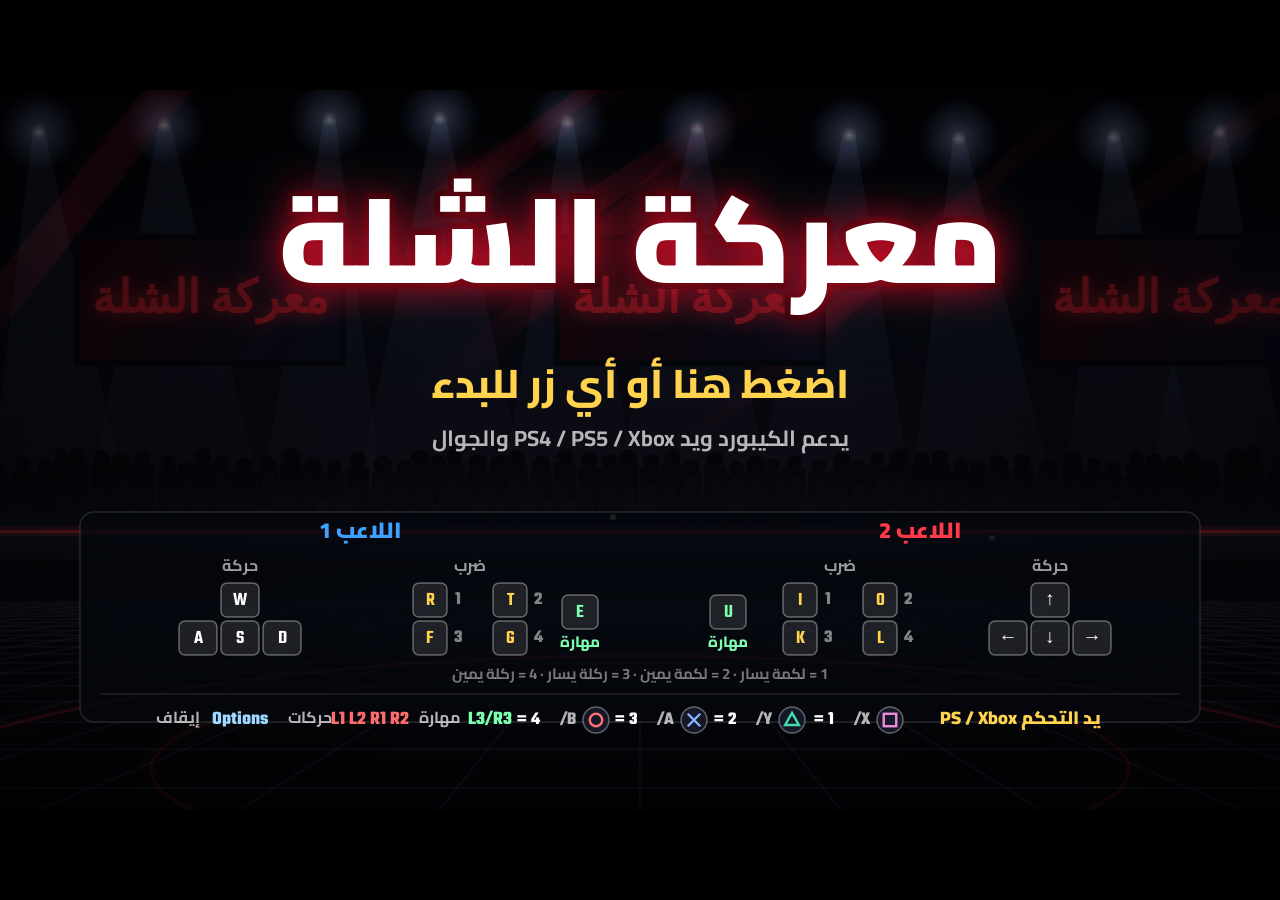
==== v2/index.html @ 3f3f2c60 "Split versions: root stays the 8-fighter game, v2/ is معركة الشلة 2 The site root (index.html, mobil" ====
<!DOCTYPE html>
<html lang="ar" dir="rtl">
<head>
<meta charset="utf-8">
<meta name="viewport" content="width=device-width, initial-scale=1, maximum-scale=1, user-scalable=no, viewport-fit=cover">
<meta name="mobile-web-app-capable" content="yes">
<meta name="apple-mobile-web-app-capable" content="yes">
<meta name="theme-color" content="#05060b">
<title>معركة الشلة 2</title>



<style>
html,body{margin:0;height:100%;background:#000;overflow:hidden;overscroll-behavior:none;-webkit-user-select:none;user-select:none;-webkit-tap-highlight-color:transparent;-webkit-touch-callout:none}
canvas{display:block;outline:none;touch-action:none}
</style>
<style>@font-face {
  font-family: 'Cairo';
  font-style: normal;
  font-display: swap;
  font-weight: 600;
  src: url([data-uri]) format('woff2');
  unicode-range: U+0600-06FF,U+0750-077F,U+0870-088E,U+0890-0891,U+0897-08E1,U+08E3-08FF,U+200C-200E,U+2010-2011,U+204F,U+2E41,U+FB50-FDFF,U+FE70-FE74,U+FE76-FEFC,U+102E0-102FB,U+10E60-10E7E,U+10EC2-10EC4,U+10EFC-10EFF,U+1EE00-1EE03,U+1EE05-1EE1F,U+1EE21-1EE22,U+1EE24,U+1EE27,U+1EE29-1EE32,U+1EE34-1EE37,U+1EE39,U+1EE3B,U+1EE42,U+1EE47,U+1EE49,U+1EE4B,U+1EE4D-1EE4F,U+1EE51-1EE52,U+1EE54,U+1EE57,U+1EE59,U+1EE5B,U+1EE5D,U+1EE5F,U+1EE61-1EE62,U+1EE64,U+1EE67-1EE6A,U+1EE6C-1EE72,U+1EE74-1EE77,U+1EE79-1EE7C,U+1EE7E,U+1EE80-1EE89,U+1EE8B-1EE9B,U+1EEA1-1EEA3,U+1EEA5-1EEA9,U+1EEAB-1EEBB,U+1EEF0-1EEF1;
}
@font-face {
  font-family: 'Cairo';
  font-style: normal;
  font-display: swap;
  font-weight: 600;
  src: url([data-uri]) format('woff2');
  unicode-range: U+0000-00FF,U+0131,U+0152-0153,U+02BB-02BC,U+02C6,U+02DA,U+02DC,U+0304,U+0308,U+0329,U+2000-206F,U+20AC,U+2122,U+2191,U+2193,U+2212,U+2215,U+FEFF,U+FFFD;
}
@font-face {
  font-family: 'Cairo';
  font-style: normal;
  font-display: swap;
  font-weight: 700;
  src: url([data-uri]) format('woff2');
  unicode-range: U+0600-06FF,U+0750-077F,U+0870-088E,U+0890-0891,U+0897-08E1,U+08E3-08FF,U+200C-200E,U+2010-2011,U+204F,U+2E41,U+FB50-FDFF,U+FE70-FE74,U+FE76-FEFC,U+102E0-102FB,U+10E60-10E7E,U+10EC2-10EC4,U+10EFC-10EFF,U+1EE00-1EE03,U+1EE05-1EE1F,U+1EE21-1EE22,U+1EE24,U+1EE27,U+1EE29-1EE32,U+1EE34-1EE37,U+1EE39,U+1EE3B,U+1EE42,U+1EE47,U+1EE49,U+1EE4B,U+1EE4D-1EE4F,U+1EE51-1EE52,U+1EE54,U+1EE57,U+1EE59,U+1EE5B,U+1EE5D,U+1EE5F,U+1EE61-1EE62,U+1EE64,U+1EE67-1EE6A,U+1EE6C-1EE72,U+1EE74-1EE77,U+1EE79-1EE7C,U+1EE7E,U+1EE80-1EE89,U+1EE8B-1EE9B,U+1EEA1-1EEA3,U+1EEA5-1EEA9,U+1EEAB-1EEBB,U+1EEF0-1EEF1;
}
@font-face {
  font-family: 'Cairo';
  font-style: normal;
  font-display: swap;
  font-weight: 700;
  src: url([data-uri]) format('woff2');
  unicode-range: U+0000-00FF,U+0131,U+0152-0153,U+02BB-02BC,U+02C6,U+02DA,U+02DC,U+0304,U+0308,U+0329,U+2000-206F,U+20AC,U+2122,U+2191,U+2193,U+2212,U+2215,U+FEFF,U+FFFD;
}
@font-face {
  font-family: 'Cairo';
  font-style: normal;
  font-display: swap;
  font-weight: 800;
  src: url([data-uri]) format('woff2');
  unicode-range: U+0600-06FF,U+0750-077F,U+0870-088E,U+0890-0891,U+0897-08E1,U+08E3-08FF,U+200C-200E,U+2010-2011,U+204F,U+2E41,U+FB50-FDFF,U+FE70-FE74,U+FE76-FEFC,U+102E0-102FB,U+10E60-10E7E,U+10EC2-10EC4,U+10EFC-10EFF,U+1EE00-1EE03,U+1EE05-1EE1F,U+1EE21-1EE22,U+1EE24,U+1EE27,U+1EE29-1EE32,U+1EE34-1EE37,U+1EE39,U+1EE3B,U+1EE42,U+1EE47,U+1EE49,U+1EE4B,U+1EE4D-1EE4F,U+1EE51-1EE52,U+1EE54,U+1EE57,U+1EE59,U+1EE5B,U+1EE5D,U+1EE5F,U+1EE61-1EE62,U+1EE64,U+1EE67-1EE6A,U+1EE6C-1EE72,U+1EE74-1EE77,U+1EE79-1EE7C,U+1EE7E,U+1EE80-1EE89,U+1EE8B-1EE9B,U+1EEA1-1EEA3,U+1EEA5-1EEA9,U+1EEAB-1EEBB,U+1EEF0-1EEF1;
}
@font-face {
  font-family: 'Cairo';
  font-style: normal;
  font-display: swap;
  font-weight: 800;
  src: url([data-uri]) format('woff2');
  unicode-range: U+0000-00FF,U+0131,U+0152-0153,U+02BB-02BC,U+02C6,U+02DA,U+02DC,U+0304,U+0308,U+0329,U+2000-206F,U+20AC,U+2122,U+2191,U+2193,U+2212,U+2215,U+FEFF,U+FFFD;
}
@font-face {
  font-family: 'Cairo';
  font-style: normal;
  font-display: swap;
  font-weight: 900;
  src: url([data-uri]) format('woff2');
  unicode-range: U+0600-06FF,U+0750-077F,U+0870-088E,U+0890-0891,U+0897-08E1,U+08E3-08FF,U+200C-200E,U+2010-2011,U+204F,U+2E41,U+FB50-FDFF,U+FE70-FE74,U+FE76-FEFC,U+102E0-102FB,U+10E60-10E7E,U+10EC2-10EC4,U+10EFC-10EFF,U+1EE00-1EE03,U+1EE05-1EE1F,U+1EE21-1EE22,U+1EE24,U+1EE27,U+1EE29-1EE32,U+1EE34-1EE37,U+1EE39,U+1EE3B,U+1EE42,U+1EE47,U+1EE49,U+1EE4B,U+1EE4D-1EE4F,U+1EE51-1EE52,U+1EE54,U+1EE57,U+1EE59,U+1EE5B,U+1EE5D,U+1EE5F,U+1EE61-1EE62,U+1EE64,U+1EE67-1EE6A,U+1EE6C-1EE72,U+1EE74-1EE77,U+1EE79-1EE7C,U+1EE7E,U+1EE80-1EE89,U+1EE8B-1EE9B,U+1EEA1-1EEA3,U+1EEA5-1EEA9,U+1EEAB-1EEBB,U+1EEF0-1EEF1;
}
@font-face {
  font-family: 'Cairo';
  font-style: normal;
  font-display: swap;
  font-weight: 900;
  src: url([data-uri]) format('woff2');
  unicode-range: U+0000-00FF,U+0131,U+0152-0153,U+02BB-02BC,U+02C6,U+02DA,U+02DC,U+0304,U+0308,U+0329,U+2000-206F,U+20AC,U+2122,U+2191,U+2193,U+2212,U+2215,U+FEFF,U+FFFD;
}
@font-face {
  font-family: 'Teko';
  font-style: normal;
  font-display: swap;
  font-weight: 500;
  src: url([data-uri]) format('woff2');
  unicode-range: U+0000-00FF,U+0131,U+0152-0153,U+02BB-02BC,U+02C6,U+02DA,U+02DC,U+0304,U+0308,U+0329,U+2000-206F,U+20AC,U+2122,U+2191,U+2193,U+2212,U+2215,U+FEFF,U+FFFD;
}
@font-face {
  font-family: 'Teko';
  font-style: normal;
  font-display: swap;
  font-weight: 600;
  src: url([data-uri]) format('woff2');
  unicode-range: U+0000-00FF,U+0131,U+0152-0153,U+02BB-02BC,U+02C6,U+02DA,U+02DC,U+0304,U+0308,U+0329,U+2000-206F,U+20AC,U+2122,U+2191,U+2193,U+2212,U+2215,U+FEFF,U+FFFD;
}
@font-face {
  font-family: 'Teko';
  font-style: normal;
  font-display: swap;
  font-weight: 700;
  src: url([data-uri]) format('woff2');
  unicode-range: U+0000-00FF,U+0131,U+0152-0153,U+02BB-02BC,U+02C6,U+02DA,U+02DC,U+0304,U+0308,U+0329,U+2000-206F,U+20AC,U+2122,U+2191,U+2193,U+2212,U+2215,U+FEFF,U+FFFD;
}</style></head>
<body>
<canvas id="c" tabindex="0"></canvas>
<script>(()=>{function e(e,t,n,r){Object.defineProperty(e,t,{get:n,set:r,enumerable:!0,configurable:!0})}function t(e){return e&&e.__esModule?e.default:e}class n{constructor(){this.chunkedMTU=16300,this._dataCount=1,this.chunk=e=>{let t=[],n=e.byteLength,r=Math.ceil(n/this.chunkedMTU),i=0,s=0;for(;s<n;){let o=Math.min(n,s+this.chunkedMTU),a=e.slice(s,o),c={__peerData:this._dataCount,n:i,data:a,total:r};t.push(c),s=o,i++}return this._dataCount++,t}}}class r{append_buffer(e){this.flush(),this._parts.push(e)}append(e){this._pieces.push(e)}flush(){if(this._pieces.length>0){let e=new Uint8Array(this._pieces);this._parts.push(e),this._pieces=[]}}toArrayBuffer(){let e=[];for(let t of this._parts)e.push(t);return function(e){let t=0;for(let n of e)t+=n.byteLength;let n=new Uint8Array(t),r=0;for(let t of e){let e=new Uint8Array(t.buffer,t.byteOffset,t.byteLength);n.set(e,r),r+=t.byteLength}return n}(e).buffer}constructor(){this.encoder=new TextEncoder,this._pieces=[],this._parts=[]}}function i(e){return new o(e).unpack()}function s(e){let t=new a,n=t.pack(e);return n instanceof Promise?n.then(()=>t.getBuffer()):t.getBuffer()}class o{unpack(){let e,t=this.unpack_uint8();if(t<128)return t;if((224^t)<32)return(224^t)-32;if((e=160^t)<=15)return this.unpack_raw(e);if((e=176^t)<=15)return this.unpack_string(e);if((e=144^t)<=15)return this.unpack_array(e);if((e=128^t)<=15)return this.unpack_map(e);switch(t){case 192:return null;case 193:case 212:case 213:case 214:case 215:return;case 194:return!1;case 195:return!0;case 202:return this.unpack_float();case 203:return this.unpack_double();case 204:return this.unpack_uint8();case 205:return this.unpack_uint16();case 206:return this.unpack_uint32();case 207:return this.unpack_uint64();case 208:return this.unpack_int8();case 209:return this.unpack_int16();case 210:return this.unpack_int32();case 211:return this.unpack_int64();case 216:return e=this.unpack_uint16(),this.unpack_string(e);case 217:return e=this.unpack_uint32(),this.unpack_string(e);case 218:return e=this.unpack_uint16(),this.unpack_raw(e);case 219:return e=this.unpack_uint32(),this.unpack_raw(e);case 220:return e=this.unpack_uint16(),this.unpack_array(e);case 221:return e=this.unpack_uint32(),this.unpack_array(e);case 222:return e=this.unpack_uint16(),this.unpack_map(e);case 223:return e=this.unpack_uint32(),this.unpack_map(e)}}unpack_uint8(){let e=255&this.dataView[this.index];return this.index++,e}unpack_uint16(){let e=this.read(2),t=(255&e[0])*256+(255&e[1]);return this.index+=2,t}unpack_uint32(){let e=this.read(4),t=((256*e[0]+e[1])*256+e[2])*256+e[3];return this.index+=4,t}unpack_uint64(){let e=this.read(8),t=((((((256*e[0]+e[1])*256+e[2])*256+e[3])*256+e[4])*256+e[5])*256+e[6])*256+e[7];return this.index+=8,t}unpack_int8(){let e=this.unpack_uint8();return e<128?e:e-256}unpack_int16(){let e=this.unpack_uint16();return e<32768?e:e-65536}unpack_int32(){let e=this.unpack_uint32();return e<0x80000000?e:e-0x100000000}unpack_int64(){let e=this.unpack_uint64();return e<0x8000000000000000?e:e-0xffffffffffffffff}unpack_raw(e){if(this.length<this.index+e)throw Error(`BinaryPackFailure: index is out of range ${this.index} ${e} ${this.length}`);let t=this.dataBuffer.slice(this.index,this.index+e);return this.index+=e,t}unpack_string(e){let t,n,r=this.read(e),i=0,s="";for(;i<e;)(t=r[i])<160?(n=t,i++):(192^t)<32?(n=(31&t)<<6|63&r[i+1],i+=2):(224^t)<16?(n=(15&t)<<12|(63&r[i+1])<<6|63&r[i+2],i+=3):(n=(7&t)<<18|(63&r[i+1])<<12|(63&r[i+2])<<6|63&r[i+3],i+=4),s+=String.fromCodePoint(n);return this.index+=e,s}unpack_array(e){let t=Array(e);for(let n=0;n<e;n++)t[n]=this.unpack();return t}unpack_map(e){let t={};for(let n=0;n<e;n++)t[this.unpack()]=this.unpack();return t}unpack_float(){let e=this.unpack_uint32();return(0==e>>31?1:-1)*(8388607&e|8388608)*2**((e>>23&255)-127-23)}unpack_double(){let e=this.unpack_uint32(),t=this.unpack_uint32(),n=(e>>20&2047)-1023;return(0==e>>31?1:-1)*((1048575&e|1048576)*2**(n-20)+t*2**(n-52))}read(e){let t=this.index;if(t+e<=this.length)return this.dataView.subarray(t,t+e);throw Error("BinaryPackFailure: read index out of range")}constructor(e){this.index=0,this.dataBuffer=e,this.dataView=new Uint8Array(this.dataBuffer),this.length=this.dataBuffer.byteLength}}class a{getBuffer(){return this._bufferBuilder.toArrayBuffer()}pack(e){if("string"==typeof e)this.pack_string(e);else if("number"==typeof e)Math.floor(e)===e?this.pack_integer(e):this.pack_double(e);else if("boolean"==typeof e)!0===e?this._bufferBuilder.append(195):!1===e&&this._bufferBuilder.append(194);else if(void 0===e)this._bufferBuilder.append(192);else if("object"==typeof e)if(null===e)this._bufferBuilder.append(192);else{let t=e.constructor;if(e instanceof Array){let t=this.pack_array(e);if(t instanceof Promise)return t.then(()=>this._bufferBuilder.flush())}else if(e instanceof ArrayBuffer)this.pack_bin(new Uint8Array(e));else if("BYTES_PER_ELEMENT"in e)this.pack_bin(new Uint8Array(e.buffer,e.byteOffset,e.byteLength));else if(e instanceof Date)this.pack_string(e.toString());else if(e instanceof Blob)return e.arrayBuffer().then(e=>{this.pack_bin(new Uint8Array(e)),this._bufferBuilder.flush()});else if(t==Object||t.toString().startsWith("class")){let t=this.pack_object(e);if(t instanceof Promise)return t.then(()=>this._bufferBuilder.flush())}else throw Error(`Type "${t.toString()}" not yet supported`)}else throw Error(`Type "${typeof e}" not yet supported`);this._bufferBuilder.flush()}pack_bin(e){let t=e.length;if(t<=15)this.pack_uint8(160+t);else if(t<=65535)this._bufferBuilder.append(218),this.pack_uint16(t);else if(t<=0xffffffff)this._bufferBuilder.append(219),this.pack_uint32(t);else throw Error("Invalid length");this._bufferBuilder.append_buffer(e)}pack_string(e){let t=this._textEncoder.encode(e),n=t.length;if(n<=15)this.pack_uint8(176+n);else if(n<=65535)this._bufferBuilder.append(216),this.pack_uint16(n);else if(n<=0xffffffff)this._bufferBuilder.append(217),this.pack_uint32(n);else throw Error("Invalid length");this._bufferBuilder.append_buffer(t)}pack_array(e){let t=e.length;if(t<=15)this.pack_uint8(144+t);else if(t<=65535)this._bufferBuilder.append(220),this.pack_uint16(t);else if(t<=0xffffffff)this._bufferBuilder.append(221),this.pack_uint32(t);else throw Error("Invalid length");let n=r=>{if(r<t){let t=this.pack(e[r]);return t instanceof Promise?t.then(()=>n(r+1)):n(r+1)}};return n(0)}pack_integer(e){if(e>=-32&&e<=127)this._bufferBuilder.append(255&e);else if(e>=0&&e<=255)this._bufferBuilder.append(204),this.pack_uint8(e);else if(e>=-128&&e<=127)this._bufferBuilder.append(208),this.pack_int8(e);else if(e>=0&&e<=65535)this._bufferBuilder.append(205),this.pack_uint16(e);else if(e>=-32768&&e<=32767)this._bufferBuilder.append(209),this.pack_int16(e);else if(e>=0&&e<=0xffffffff)this._bufferBuilder.append(206),this.pack_uint32(e);else if(e>=-0x80000000&&e<=0x7fffffff)this._bufferBuilder.append(210),this.pack_int32(e);else if(e>=-0x8000000000000000&&e<=0x8000000000000000)this._bufferBuilder.append(211),this.pack_int64(e);else if(e>=0&&e<=0xffffffffffffffff)this._bufferBuilder.append(207),this.pack_uint64(e);else throw Error("Invalid integer")}pack_double(e){let t=0;e<0&&(t=1,e=-e);let n=Math.floor(Math.log(e)/Math.LN2),r=Math.floor((e/2**n-1)*0x10000000000000),i=t<<31|n+1023<<20|r/0x100000000&1048575;this._bufferBuilder.append(203),this.pack_int32(i),this.pack_int32(r%0x100000000)}pack_object(e){let t=Object.keys(e),n=t.length;if(n<=15)this.pack_uint8(128+n);else if(n<=65535)this._bufferBuilder.append(222),this.pack_uint16(n);else if(n<=0xffffffff)this._bufferBuilder.append(223),this.pack_uint32(n);else throw Error("Invalid length");let r=n=>{if(n<t.length){let i=t[n];if(e.hasOwnProperty(i)){this.pack(i);let t=this.pack(e[i]);if(t instanceof Promise)return t.then(()=>r(n+1))}return r(n+1)}};return r(0)}pack_uint8(e){this._bufferBuilder.append(e)}pack_uint16(e){this._bufferBuilder.append(e>>8),this._bufferBuilder.append(255&e)}pack_uint32(e){let t=0|e;this._bufferBuilder.append((0xff000000&t)>>>24),this._bufferBuilder.append((0xff0000&t)>>>16),this._bufferBuilder.append((65280&t)>>>8),this._bufferBuilder.append(255&t)}pack_uint64(e){let t=e/0x100000000,n=e%0x100000000;this._bufferBuilder.append((0xff000000&t)>>>24),this._bufferBuilder.append((0xff0000&t)>>>16),this._bufferBuilder.append((65280&t)>>>8),this._bufferBuilder.append(255&t),this._bufferBuilder.append((0xff000000&n)>>>24),this._bufferBuilder.append((0xff0000&n)>>>16),this._bufferBuilder.append((65280&n)>>>8),this._bufferBuilder.append(255&n)}pack_int8(e){this._bufferBuilder.append(255&e)}pack_int16(e){this._bufferBuilder.append((65280&e)>>8),this._bufferBuilder.append(255&e)}pack_int32(e){this._bufferBuilder.append(e>>>24&255),this._bufferBuilder.append((0xff0000&e)>>>16),this._bufferBuilder.append((65280&e)>>>8),this._bufferBuilder.append(255&e)}pack_int64(e){let t=Math.floor(e/0x100000000),n=e%0x100000000;this._bufferBuilder.append((0xff000000&t)>>>24),this._bufferBuilder.append((0xff0000&t)>>>16),this._bufferBuilder.append((65280&t)>>>8),this._bufferBuilder.append(255&t),this._bufferBuilder.append((0xff000000&n)>>>24),this._bufferBuilder.append((0xff0000&n)>>>16),this._bufferBuilder.append((65280&n)>>>8),this._bufferBuilder.append(255&n)}constructor(){this._bufferBuilder=new r,this._textEncoder=new TextEncoder}}"use strict";let c=!0,p=!0;function d(e,t,n){let r=e.match(t);return r&&r.length>=n&&parseInt(r[n],10)}function l(e,t,n){if(!e.RTCPeerConnection)return;let r=e.RTCPeerConnection.prototype,i=r.addEventListener;r.addEventListener=function(e,r){if(e!==t)return i.apply(this,arguments);let s=e=>{let t=n(e);t&&(r.handleEvent?r.handleEvent(t):r(t))};return this._eventMap=this._eventMap||{},this._eventMap[t]||(this._eventMap[t]=new Map),this._eventMap[t].set(r,s),i.apply(this,[e,s])};let s=r.removeEventListener;r.removeEventListener=function(e,n){if(e!==t||!this._eventMap||!this._eventMap[t]||!this._eventMap[t].has(n))return s.apply(this,arguments);let r=this._eventMap[t].get(n);return this._eventMap[t].delete(n),0===this._eventMap[t].size&&delete this._eventMap[t],0===Object.keys(this._eventMap).length&&delete this._eventMap,s.apply(this,[e,r])},Object.defineProperty(r,"on"+t,{get(){return this["_on"+t]},set(e){this["_on"+t]&&(this.removeEventListener(t,this["_on"+t]),delete this["_on"+t]),e&&this.addEventListener(t,this["_on"+t]=e)},enumerable:!0,configurable:!0})}function h(e){return"boolean"!=typeof e?Error("Argument type: "+typeof e+". Please use a boolean."):(c=e,e?"adapter.js logging disabled":"adapter.js logging enabled")}function u(e){return"boolean"!=typeof e?Error("Argument type: "+typeof e+". Please use a boolean."):(p=!e,"adapter.js deprecation warnings "+(e?"disabled":"enabled"))}function f(){"object"==typeof window&&(c||"undefined"!=typeof console&&"function"==typeof console.log&&console.log.apply(console,arguments))}function m(e,t){p&&console.warn(e+" is deprecated, please use "+t+" instead.")}function _(e){return"[object Object]"===Object.prototype.toString.call(e)}function g(e,t,n){let r=n?"outbound-rtp":"inbound-rtp",i=new Map;if(null===t)return i;let s=[];return e.forEach(e=>{"track"===e.type&&e.trackIdentifier===t.id&&s.push(e)}),s.forEach(t=>{e.forEach(n=>{n.type===r&&n.trackId===t.id&&function e(t,n,r){!n||r.has(n.id)||(r.set(n.id,n),Object.keys(n).forEach(i=>{i.endsWith("Id")?e(t,t.get(n[i]),r):i.endsWith("Ids")&&n[i].forEach(n=>{e(t,t.get(n),r)})}))}(e,n,i)})}),i}"use strict";var y={};function C(e,t){let n=e&&e.navigator;if(!n.mediaDevices)return;let r=function(e){if("object"!=typeof e||e.mandatory||e.optional)return e;let t={};return Object.keys(e).forEach(n=>{if("require"===n||"advanced"===n||"mediaSource"===n)return;let r="object"==typeof e[n]?e[n]:{ideal:e[n]};void 0!==r.exact&&"number"==typeof r.exact&&(r.min=r.max=r.exact);let i=function(e,t){return e?e+t.charAt(0).toUpperCase()+t.slice(1):"deviceId"===t?"sourceId":t};if(void 0!==r.ideal){t.optional=t.optional||[];let e={};"number"==typeof r.ideal?(e[i("min",n)]=r.ideal,t.optional.push(e),(e={})[i("max",n)]=r.ideal):e[i("",n)]=r.ideal,t.optional.push(e)}void 0!==r.exact&&"number"!=typeof r.exact?(t.mandatory=t.mandatory||{},t.mandatory[i("",n)]=r.exact):["min","max"].forEach(e=>{void 0!==r[e]&&(t.mandatory=t.mandatory||{},t.mandatory[i(e,n)]=r[e])})}),e.advanced&&(t.optional=(t.optional||[]).concat(e.advanced)),t},i=function(e,i){if(t.version>=61)return i(e);if((e=JSON.parse(JSON.stringify(e)))&&"object"==typeof e.audio){let t=function(e,t,n){t in e&&!(n in e)&&(e[n]=e[t],delete e[t])};t((e=JSON.parse(JSON.stringify(e))).audio,"autoGainControl","googAutoGainControl"),t(e.audio,"noiseSuppression","googNoiseSuppression"),e.audio=r(e.audio)}if(e&&"object"==typeof e.video){let s=e.video.facingMode;s=s&&("object"==typeof s?s:{ideal:s});let o=t.version<66;if(s&&("user"===s.exact||"environment"===s.exact||"user"===s.ideal||"environment"===s.ideal)&&!(n.mediaDevices.getSupportedConstraints&&n.mediaDevices.getSupportedConstraints().facingMode&&!o)){let t;if(delete e.video.facingMode,"environment"===s.exact||"environment"===s.ideal?t=["back","rear"]:("user"===s.exact||"user"===s.ideal)&&(t=["front"]),t)return n.mediaDevices.enumerateDevices().then(n=>{let o=(n=n.filter(e=>"videoinput"===e.kind)).find(e=>t.some(t=>e.label.toLowerCase().includes(t)));return!o&&n.length&&t.includes("back")&&(o=n[n.length-1]),o&&(e.video.deviceId=s.exact?{exact:o.deviceId}:{ideal:o.deviceId}),e.video=r(e.video),f("chrome: "+JSON.stringify(e)),i(e)})}e.video=r(e.video)}return f("chrome: "+JSON.stringify(e)),i(e)},s=function(e){return t.version>=64?e:{name:({PermissionDeniedError:"NotAllowedError",PermissionDismissedError:"NotAllowedError",InvalidStateError:"NotAllowedError",DevicesNotFoundError:"NotFoundError",ConstraintNotSatisfiedError:"OverconstrainedError",TrackStartError:"NotReadableError",MediaDeviceFailedDueToShutdown:"NotAllowedError",MediaDeviceKillSwitchOn:"NotAllowedError",TabCaptureError:"AbortError",ScreenCaptureError:"AbortError",DeviceCaptureError:"AbortError"})[e.name]||e.name,message:e.message,constraint:e.constraint||e.constraintName,toString(){return this.name+(this.message&&": ")+this.message}}};if(n.getUserMedia=(function(e,t,r){i(e,e=>{n.webkitGetUserMedia(e,t,e=>{r&&r(s(e))})})}).bind(n),n.mediaDevices.getUserMedia){let e=n.mediaDevices.getUserMedia.bind(n.mediaDevices);n.mediaDevices.getUserMedia=function(t){return i(t,t=>e(t).then(e=>{if(t.audio&&!e.getAudioTracks().length||t.video&&!e.getVideoTracks().length)throw e.getTracks().forEach(e=>{e.stop()}),new DOMException("","NotFoundError");return e},e=>Promise.reject(s(e))))}}}"use strict";function v(e){e.MediaStream=e.MediaStream||e.webkitMediaStream}function b(e){if("object"!=typeof e||!e.RTCPeerConnection||"ontrack"in e.RTCPeerConnection.prototype)l(e,"track",e=>(e.transceiver||Object.defineProperty(e,"transceiver",{value:{receiver:e.receiver}}),e));else{Object.defineProperty(e.RTCPeerConnection.prototype,"ontrack",{get(){return this._ontrack},set(e){this._ontrack&&this.removeEventListener("track",this._ontrack),this.addEventListener("track",this._ontrack=e)},enumerable:!0,configurable:!0});let t=e.RTCPeerConnection.prototype.setRemoteDescription;e.RTCPeerConnection.prototype.setRemoteDescription=function(){return this._ontrackpoly||(this._ontrackpoly=t=>{t.stream.addEventListener("addtrack",n=>{let r;r=e.RTCPeerConnection.prototype.getReceivers?this.getReceivers().find(e=>e.track&&e.track.id===n.track.id):{track:n.track};let i=new Event("track");i.track=n.track,i.receiver=r,i.transceiver={receiver:r},i.streams=[t.stream],this.dispatchEvent(i)}),t.stream.getTracks().forEach(n=>{let r;r=e.RTCPeerConnection.prototype.getReceivers?this.getReceivers().find(e=>e.track&&e.track.id===n.id):{track:n};let i=new Event("track");i.track=n,i.receiver=r,i.transceiver={receiver:r},i.streams=[t.stream],this.dispatchEvent(i)})},this.addEventListener("addstream",this._ontrackpoly)),t.apply(this,arguments)}}}function T(e){if("object"==typeof e&&e.RTCPeerConnection&&!("getSenders"in e.RTCPeerConnection.prototype)&&"createDTMFSender"in e.RTCPeerConnection.prototype){let t=function(e,t){return{track:t,get dtmf(){return void 0===this._dtmf&&("audio"===t.kind?this._dtmf=e.createDTMFSender(t):this._dtmf=null),this._dtmf},_pc:e}};if(!e.RTCPeerConnection.prototype.getSenders){e.RTCPeerConnection.prototype.getSenders=function(){return this._senders=this._senders||[],this._senders.slice()};let n=e.RTCPeerConnection.prototype.addTrack;e.RTCPeerConnection.prototype.addTrack=function(e,r){let i=n.apply(this,arguments);return i||(i=t(this,e),this._senders.push(i)),i};let r=e.RTCPeerConnection.prototype.removeTrack;e.RTCPeerConnection.prototype.removeTrack=function(e){r.apply(this,arguments);let t=this._senders.indexOf(e);-1!==t&&this._senders.splice(t,1)}}let n=e.RTCPeerConnection.prototype.addStream;e.RTCPeerConnection.prototype.addStream=function(e){this._senders=this._senders||[],n.apply(this,[e]),e.getTracks().forEach(e=>{this._senders.push(t(this,e))})};let r=e.RTCPeerConnection.prototype.removeStream;e.RTCPeerConnection.prototype.removeStream=function(e){this._senders=this._senders||[],r.apply(this,[e]),e.getTracks().forEach(e=>{let t=this._senders.find(t=>t.track===e);t&&this._senders.splice(this._senders.indexOf(t),1)})}}else if("object"==typeof e&&e.RTCPeerConnection&&"getSenders"in e.RTCPeerConnection.prototype&&"createDTMFSender"in e.RTCPeerConnection.prototype&&e.RTCRtpSender&&!("dtmf"in e.RTCRtpSender.prototype)){let t=e.RTCPeerConnection.prototype.getSenders;e.RTCPeerConnection.prototype.getSenders=function(){let e=t.apply(this,[]);return e.forEach(e=>e._pc=this),e},Object.defineProperty(e.RTCRtpSender.prototype,"dtmf",{get(){return void 0===this._dtmf&&("audio"===this.track.kind?this._dtmf=this._pc.createDTMFSender(this.track):this._dtmf=null),this._dtmf}})}}function S(e){if(!("object"==typeof e&&e.RTCPeerConnection&&e.RTCRtpSender&&e.RTCRtpReceiver))return;if(!("getStats"in e.RTCRtpSender.prototype)){let t=e.RTCPeerConnection.prototype.getSenders;t&&(e.RTCPeerConnection.prototype.getSenders=function(){let e=t.apply(this,[]);return e.forEach(e=>e._pc=this),e});let n=e.RTCPeerConnection.prototype.addTrack;n&&(e.RTCPeerConnection.prototype.addTrack=function(){let e=n.apply(this,arguments);return e._pc=this,e}),e.RTCRtpSender.prototype.getStats=function(){let e=this;return this._pc.getStats().then(t=>g(t,e.track,!0))}}if(!("getStats"in e.RTCRtpReceiver.prototype)){let t=e.RTCPeerConnection.prototype.getReceivers;t&&(e.RTCPeerConnection.prototype.getReceivers=function(){let e=t.apply(this,[]);return e.forEach(e=>e._pc=this),e}),l(e,"track",e=>(e.receiver._pc=e.srcElement,e)),e.RTCRtpReceiver.prototype.getStats=function(){let e=this;return this._pc.getStats().then(t=>g(t,e.track,!1))}}if(!("getStats"in e.RTCRtpSender.prototype&&"getStats"in e.RTCRtpReceiver.prototype))return;let t=e.RTCPeerConnection.prototype.getStats;e.RTCPeerConnection.prototype.getStats=function(){if(arguments.length>0&&arguments[0]instanceof e.MediaStreamTrack){let e,t,n,r=arguments[0];return(this.getSenders().forEach(t=>{t.track===r&&(e?n=!0:e=t)}),this.getReceivers().forEach(e=>(e.track===r&&(t?n=!0:t=e),e.track===r)),n||e&&t)?Promise.reject(new DOMException("There are more than one sender or receiver for the track.","InvalidAccessError")):e?e.getStats():t?t.getStats():Promise.reject(new DOMException("There is no sender or receiver for the track.","InvalidAccessError"))}return t.apply(this,arguments)}}function k(e){e.RTCPeerConnection.prototype.getLocalStreams=function(){return this._shimmedLocalStreams=this._shimmedLocalStreams||{},Object.keys(this._shimmedLocalStreams).map(e=>this._shimmedLocalStreams[e][0])};let t=e.RTCPeerConnection.prototype.addTrack;e.RTCPeerConnection.prototype.addTrack=function(e,n){if(!n)return t.apply(this,arguments);this._shimmedLocalStreams=this._shimmedLocalStreams||{};let r=t.apply(this,arguments);return this._shimmedLocalStreams[n.id]?-1===this._shimmedLocalStreams[n.id].indexOf(r)&&this._shimmedLocalStreams[n.id].push(r):this._shimmedLocalStreams[n.id]=[n,r],r};let n=e.RTCPeerConnection.prototype.addStream;e.RTCPeerConnection.prototype.addStream=function(e){this._shimmedLocalStreams=this._shimmedLocalStreams||{},e.getTracks().forEach(e=>{if(this.getSenders().find(t=>t.track===e))throw new DOMException("Track already exists.","InvalidAccessError")});let t=this.getSenders();n.apply(this,arguments);let r=this.getSenders().filter(e=>-1===t.indexOf(e));this._shimmedLocalStreams[e.id]=[e].concat(r)};let r=e.RTCPeerConnection.prototype.removeStream;e.RTCPeerConnection.prototype.removeStream=function(e){return this._shimmedLocalStreams=this._shimmedLocalStreams||{},delete this._shimmedLocalStreams[e.id],r.apply(this,arguments)};let i=e.RTCPeerConnection.prototype.removeTrack;e.RTCPeerConnection.prototype.removeTrack=function(e){return this._shimmedLocalStreams=this._shimmedLocalStreams||{},e&&Object.keys(this._shimmedLocalStreams).forEach(t=>{let n=this._shimmedLocalStreams[t].indexOf(e);-1!==n&&this._shimmedLocalStreams[t].splice(n,1),1===this._shimmedLocalStreams[t].length&&delete this._shimmedLocalStreams[t]}),i.apply(this,arguments)}}function R(e,t){if(!e.RTCPeerConnection)return;if(e.RTCPeerConnection.prototype.addTrack&&t.version>=65)return k(e);let n=e.RTCPeerConnection.prototype.getLocalStreams;e.RTCPeerConnection.prototype.getLocalStreams=function(){let e=n.apply(this);return this._reverseStreams=this._reverseStreams||{},e.map(e=>this._reverseStreams[e.id])};let r=e.RTCPeerConnection.prototype.addStream;e.RTCPeerConnection.prototype.addStream=function(t){if(this._streams=this._streams||{},this._reverseStreams=this._reverseStreams||{},t.getTracks().forEach(e=>{if(this.getSenders().find(t=>t.track===e))throw new DOMException("Track already exists.","InvalidAccessError")}),!this._reverseStreams[t.id]){let n=new e.MediaStream(t.getTracks());this._streams[t.id]=n,this._reverseStreams[n.id]=t,t=n}r.apply(this,[t])};let i=e.RTCPeerConnection.prototype.removeStream;function s(e,t){let n=t.sdp;return Object.keys(e._reverseStreams||[]).forEach(t=>{let r=e._reverseStreams[t],i=e._streams[r.id];n=n.replace(RegExp(i.id,"g"),r.id)}),new RTCSessionDescription({type:t.type,sdp:n})}e.RTCPeerConnection.prototype.removeStream=function(e){this._streams=this._streams||{},this._reverseStreams=this._reverseStreams||{},i.apply(this,[this._streams[e.id]||e]),delete this._reverseStreams[this._streams[e.id]?this._streams[e.id].id:e.id],delete this._streams[e.id]},e.RTCPeerConnection.prototype.addTrack=function(t,n){if("closed"===this.signalingState)throw new DOMException("The RTCPeerConnection's signalingState is 'closed'.","InvalidStateError");let r=[].slice.call(arguments,1);if(1!==r.length||!r[0].getTracks().find(e=>e===t))throw new DOMException("The adapter.js addTrack polyfill only supports a single  stream which is associated with the specified track.","NotSupportedError");if(this.getSenders().find(e=>e.track===t))throw new DOMException("Track already exists.","InvalidAccessError");this._streams=this._streams||{},this._reverseStreams=this._reverseStreams||{};let i=this._streams[n.id];if(i)i.addTrack(t),Promise.resolve().then(()=>{this.dispatchEvent(new Event("negotiationneeded"))});else{let r=new e.MediaStream([t]);this._streams[n.id]=r,this._reverseStreams[r.id]=n,this.addStream(r)}return this.getSenders().find(e=>e.track===t)},["createOffer","createAnswer"].forEach(function(t){let n=e.RTCPeerConnection.prototype[t];e.RTCPeerConnection.prototype[t]=({[t](){let e=arguments,t=arguments.length&&"function"==typeof arguments[0];return t?n.apply(this,[t=>{let n=s(this,t);e[0].apply(null,[n])},t=>{e[1]&&e[1].apply(null,t)},arguments[2]]):n.apply(this,arguments).then(e=>s(this,e))}})[t]});let o=e.RTCPeerConnection.prototype.setLocalDescription;e.RTCPeerConnection.prototype.setLocalDescription=function(){var e,t;let n;return arguments.length&&arguments[0].type?(arguments[0]=(e=this,t=arguments[0],n=t.sdp,Object.keys(e._reverseStreams||[]).forEach(t=>{let r=e._reverseStreams[t],i=e._streams[r.id];n=n.replace(RegExp(r.id,"g"),i.id)}),new RTCSessionDescription({type:t.type,sdp:n})),o.apply(this,arguments)):o.apply(this,arguments)};let a=Object.getOwnPropertyDescriptor(e.RTCPeerConnection.prototype,"localDescription");Object.defineProperty(e.RTCPeerConnection.prototype,"localDescription",{get(){let e=a.get.apply(this);return""===e.type?e:s(this,e)}}),e.RTCPeerConnection.prototype.removeTrack=function(e){let t;if("closed"===this.signalingState)throw new DOMException("The RTCPeerConnection's signalingState is 'closed'.","InvalidStateError");if(!e._pc)throw new DOMException("Argument 1 of RTCPeerConnection.removeTrack does not implement interface RTCRtpSender.","TypeError");if(e._pc!==this)throw new DOMException("Sender was not created by this connection.","InvalidAccessError");this._streams=this._streams||{},Object.keys(this._streams).forEach(n=>{this._streams[n].getTracks().find(t=>e.track===t)&&(t=this._streams[n])}),t&&(1===t.getTracks().length?this.removeStream(this._reverseStreams[t.id]):t.removeTrack(e.track),this.dispatchEvent(new Event("negotiationneeded")))}}function P(e,t){!e.RTCPeerConnection&&e.webkitRTCPeerConnection&&(e.RTCPeerConnection=e.webkitRTCPeerConnection),e.RTCPeerConnection&&t.version<53&&["setLocalDescription","setRemoteDescription","addIceCandidate"].forEach(function(t){let n=e.RTCPeerConnection.prototype[t];e.RTCPeerConnection.prototype[t]=({[t](){return arguments[0]=new("addIceCandidate"===t?e.RTCIceCandidate:e.RTCSessionDescription)(arguments[0]),n.apply(this,arguments)}})[t]})}function w(e,t){l(e,"negotiationneeded",e=>{let n=e.target;if(!(t.version<72)&&(!n.getConfiguration||"plan-b"!==n.getConfiguration().sdpSemantics)||"stable"===n.signalingState)return e})}"use strict";e(y,"shimMediaStream",()=>v),e(y,"shimOnTrack",()=>b),e(y,"shimGetSendersWithDtmf",()=>T),e(y,"shimSenderReceiverGetStats",()=>S),e(y,"shimAddTrackRemoveTrackWithNative",()=>k),e(y,"shimAddTrackRemoveTrack",()=>R),e(y,"shimPeerConnection",()=>P),e(y,"fixNegotiationNeeded",()=>w),e(y,"shimGetUserMedia",()=>C);var E={};function x(e,t){let n=e&&e.navigator,r=e&&e.MediaStreamTrack;if(n.getUserMedia=function(e,t,r){m("navigator.getUserMedia","navigator.mediaDevices.getUserMedia"),n.mediaDevices.getUserMedia(e).then(t,r)},!(t.version>55&&"autoGainControl"in n.mediaDevices.getSupportedConstraints())){let e=function(e,t,n){t in e&&!(n in e)&&(e[n]=e[t],delete e[t])},t=n.mediaDevices.getUserMedia.bind(n.mediaDevices);if(n.mediaDevices.getUserMedia=function(n){return"object"==typeof n&&"object"==typeof n.audio&&(e((n=JSON.parse(JSON.stringify(n))).audio,"autoGainControl","mozAutoGainControl"),e(n.audio,"noiseSuppression","mozNoiseSuppression")),t(n)},r&&r.prototype.getSettings){let t=r.prototype.getSettings;r.prototype.getSettings=function(){let n=t.apply(this,arguments);return e(n,"mozAutoGainControl","autoGainControl"),e(n,"mozNoiseSuppression","noiseSuppression"),n}}if(r&&r.prototype.applyConstraints){let t=r.prototype.applyConstraints;r.prototype.applyConstraints=function(n){return"audio"===this.kind&&"object"==typeof n&&(e(n=JSON.parse(JSON.stringify(n)),"autoGainControl","mozAutoGainControl"),e(n,"noiseSuppression","mozNoiseSuppression")),t.apply(this,[n])}}}}"use strict";function D(e,t){e.navigator.mediaDevices&&"getDisplayMedia"in e.navigator.mediaDevices||e.navigator.mediaDevices&&(e.navigator.mediaDevices.getDisplayMedia=function(n){if(!(n&&n.video)){let e=new DOMException("getDisplayMedia without video constraints is undefined");return e.name="NotFoundError",e.code=8,Promise.reject(e)}return!0===n.video?n.video={mediaSource:t}:n.video.mediaSource=t,e.navigator.mediaDevices.getUserMedia(n)})}"use strict";function I(e){"object"==typeof e&&e.RTCTrackEvent&&"receiver"in e.RTCTrackEvent.prototype&&!("transceiver"in e.RTCTrackEvent.prototype)&&Object.defineProperty(e.RTCTrackEvent.prototype,"transceiver",{get(){return{receiver:this.receiver}}})}function M(e,t){if("object"!=typeof e||!(e.RTCPeerConnection||e.mozRTCPeerConnection))return;!e.RTCPeerConnection&&e.mozRTCPeerConnection&&(e.RTCPeerConnection=e.mozRTCPeerConnection),t.version<53&&["setLocalDescription","setRemoteDescription","addIceCandidate"].forEach(function(t){let n=e.RTCPeerConnection.prototype[t];e.RTCPeerConnection.prototype[t]=({[t](){return arguments[0]=new("addIceCandidate"===t?e.RTCIceCandidate:e.RTCSessionDescription)(arguments[0]),n.apply(this,arguments)}})[t]});let n={inboundrtp:"inbound-rtp",outboundrtp:"outbound-rtp",candidatepair:"candidate-pair",localcandidate:"local-candidate",remotecandidate:"remote-candidate"},r=e.RTCPeerConnection.prototype.getStats;e.RTCPeerConnection.prototype.getStats=function(){let[e,i,s]=arguments;return r.apply(this,[e||null]).then(e=>{if(t.version<53&&!i)try{e.forEach(e=>{e.type=n[e.type]||e.type})}catch(t){if("TypeError"!==t.name)throw t;e.forEach((t,r)=>{e.set(r,Object.assign({},t,{type:n[t.type]||t.type}))})}return e}).then(i,s)}}function O(e){if(!("object"==typeof e&&e.RTCPeerConnection&&e.RTCRtpSender)||e.RTCRtpSender&&"getStats"in e.RTCRtpSender.prototype)return;let t=e.RTCPeerConnection.prototype.getSenders;t&&(e.RTCPeerConnection.prototype.getSenders=function(){let e=t.apply(this,[]);return e.forEach(e=>e._pc=this),e});let n=e.RTCPeerConnection.prototype.addTrack;n&&(e.RTCPeerConnection.prototype.addTrack=function(){let e=n.apply(this,arguments);return e._pc=this,e}),e.RTCRtpSender.prototype.getStats=function(){return this.track?this._pc.getStats(this.track):Promise.resolve(new Map)}}function L(e){if(!("object"==typeof e&&e.RTCPeerConnection&&e.RTCRtpSender)||e.RTCRtpSender&&"getStats"in e.RTCRtpReceiver.prototype)return;let t=e.RTCPeerConnection.prototype.getReceivers;t&&(e.RTCPeerConnection.prototype.getReceivers=function(){let e=t.apply(this,[]);return e.forEach(e=>e._pc=this),e}),l(e,"track",e=>(e.receiver._pc=e.srcElement,e)),e.RTCRtpReceiver.prototype.getStats=function(){return this._pc.getStats(this.track)}}function A(e){!e.RTCPeerConnection||"removeStream"in e.RTCPeerConnection.prototype||(e.RTCPeerConnection.prototype.removeStream=function(e){m("removeStream","removeTrack"),this.getSenders().forEach(t=>{t.track&&e.getTracks().includes(t.track)&&this.removeTrack(t)})})}function j(e){e.DataChannel&&!e.RTCDataChannel&&(e.RTCDataChannel=e.DataChannel)}function B(e){if(!("object"==typeof e&&e.RTCPeerConnection))return;let t=e.RTCPeerConnection.prototype.addTransceiver;t&&(e.RTCPeerConnection.prototype.addTransceiver=function(){this.setParametersPromises=[];let e=arguments[1]&&arguments[1].sendEncodings;void 0===e&&(e=[]);let n=(e=[...e]).length>0;n&&e.forEach(e=>{if("rid"in e&&!/^[a-z0-9]{0,16}$/i.test(e.rid))throw TypeError("Invalid RID value provided.");if("scaleResolutionDownBy"in e&&!(parseFloat(e.scaleResolutionDownBy)>=1))throw RangeError("scale_resolution_down_by must be >= 1.0");if("maxFramerate"in e&&!(parseFloat(e.maxFramerate)>=0))throw RangeError("max_framerate must be >= 0.0")});let r=t.apply(this,arguments);if(n){let{sender:t}=r,n=t.getParameters();"encodings"in n&&(1!==n.encodings.length||0!==Object.keys(n.encodings[0]).length)||(n.encodings=e,t.sendEncodings=e,this.setParametersPromises.push(t.setParameters(n).then(()=>{delete t.sendEncodings}).catch(()=>{delete t.sendEncodings})))}return r})}function U(e){if(!("object"==typeof e&&e.RTCRtpSender))return;let t=e.RTCRtpSender.prototype.getParameters;t&&(e.RTCRtpSender.prototype.getParameters=function(){let e=t.apply(this,arguments);return"encodings"in e||(e.encodings=[].concat(this.sendEncodings||[{}])),e})}function F(e){if(!("object"==typeof e&&e.RTCPeerConnection))return;let t=e.RTCPeerConnection.prototype.createOffer;e.RTCPeerConnection.prototype.createOffer=function(){return this.setParametersPromises&&this.setParametersPromises.length?Promise.all(this.setParametersPromises).then(()=>t.apply(this,arguments)).finally(()=>{this.setParametersPromises=[]}):t.apply(this,arguments)}}function N(e){if(!("object"==typeof e&&e.RTCPeerConnection))return;let t=e.RTCPeerConnection.prototype.createAnswer;e.RTCPeerConnection.prototype.createAnswer=function(){return this.setParametersPromises&&this.setParametersPromises.length?Promise.all(this.setParametersPromises).then(()=>t.apply(this,arguments)).finally(()=>{this.setParametersPromises=[]}):t.apply(this,arguments)}}"use strict";e(E,"shimOnTrack",()=>I),e(E,"shimPeerConnection",()=>M),e(E,"shimSenderGetStats",()=>O),e(E,"shimReceiverGetStats",()=>L),e(E,"shimRemoveStream",()=>A),e(E,"shimRTCDataChannel",()=>j),e(E,"shimAddTransceiver",()=>B),e(E,"shimGetParameters",()=>U),e(E,"shimCreateOffer",()=>F),e(E,"shimCreateAnswer",()=>N),e(E,"shimGetUserMedia",()=>x),e(E,"shimGetDisplayMedia",()=>D);var z={};function $(e){if("object"==typeof e&&e.RTCPeerConnection){if("getLocalStreams"in e.RTCPeerConnection.prototype||(e.RTCPeerConnection.prototype.getLocalStreams=function(){return this._localStreams||(this._localStreams=[]),this._localStreams}),!("addStream"in e.RTCPeerConnection.prototype)){let t=e.RTCPeerConnection.prototype.addTrack;e.RTCPeerConnection.prototype.addStream=function(e){this._localStreams||(this._localStreams=[]),this._localStreams.includes(e)||this._localStreams.push(e),e.getAudioTracks().forEach(n=>t.call(this,n,e)),e.getVideoTracks().forEach(n=>t.call(this,n,e))},e.RTCPeerConnection.prototype.addTrack=function(e,...n){return n&&n.forEach(e=>{this._localStreams?this._localStreams.includes(e)||this._localStreams.push(e):this._localStreams=[e]}),t.apply(this,arguments)}}"removeStream"in e.RTCPeerConnection.prototype||(e.RTCPeerConnection.prototype.removeStream=function(e){this._localStreams||(this._localStreams=[]);let t=this._localStreams.indexOf(e);if(-1===t)return;this._localStreams.splice(t,1);let n=e.getTracks();this.getSenders().forEach(e=>{n.includes(e.track)&&this.removeTrack(e)})})}}function V(e){if("object"==typeof e&&e.RTCPeerConnection&&("getRemoteStreams"in e.RTCPeerConnection.prototype||(e.RTCPeerConnection.prototype.getRemoteStreams=function(){return this._remoteStreams?this._remoteStreams:[]}),!("onaddstream"in e.RTCPeerConnection.prototype))){Object.defineProperty(e.RTCPeerConnection.prototype,"onaddstream",{get(){return this._onaddstream},set(e){this._onaddstream&&(this.removeEventListener("addstream",this._onaddstream),this.removeEventListener("track",this._onaddstreampoly)),this.addEventListener("addstream",this._onaddstream=e),this.addEventListener("track",this._onaddstreampoly=e=>{e.streams.forEach(e=>{if(this._remoteStreams||(this._remoteStreams=[]),this._remoteStreams.includes(e))return;this._remoteStreams.push(e);let t=new Event("addstream");t.stream=e,this.dispatchEvent(t)})})}});let t=e.RTCPeerConnection.prototype.setRemoteDescription;e.RTCPeerConnection.prototype.setRemoteDescription=function(){let e=this;return this._onaddstreampoly||this.addEventListener("track",this._onaddstreampoly=function(t){t.streams.forEach(t=>{if(e._remoteStreams||(e._remoteStreams=[]),e._remoteStreams.indexOf(t)>=0)return;e._remoteStreams.push(t);let n=new Event("addstream");n.stream=t,e.dispatchEvent(n)})}),t.apply(e,arguments)}}}function G(e){if("object"!=typeof e||!e.RTCPeerConnection)return;let t=e.RTCPeerConnection.prototype,n=t.createOffer,r=t.createAnswer,i=t.setLocalDescription,s=t.setRemoteDescription,o=t.addIceCandidate;t.createOffer=function(e,t){let r=arguments.length>=2?arguments[2]:arguments[0],i=n.apply(this,[r]);return t?(i.then(e,t),Promise.resolve()):i},t.createAnswer=function(e,t){let n=arguments.length>=2?arguments[2]:arguments[0],i=r.apply(this,[n]);return t?(i.then(e,t),Promise.resolve()):i};let a=function(e,t,n){let r=i.apply(this,[e]);return n?(r.then(t,n),Promise.resolve()):r};t.setLocalDescription=a,t.setRemoteDescription=a=function(e,t,n){let r=s.apply(this,[e]);return n?(r.then(t,n),Promise.resolve()):r},t.addIceCandidate=function(e,t,n){let r=o.apply(this,[e]);return n?(r.then(t,n),Promise.resolve()):r}}function J(e){let t=e&&e.navigator;if(t.mediaDevices&&t.mediaDevices.getUserMedia){let e=t.mediaDevices,n=e.getUserMedia.bind(e);t.mediaDevices.getUserMedia=e=>n(W(e))}!t.getUserMedia&&t.mediaDevices&&t.mediaDevices.getUserMedia&&(t.getUserMedia=(function(e,n,r){t.mediaDevices.getUserMedia(e).then(n,r)}).bind(t))}function W(e){return e&&void 0!==e.video?Object.assign({},e,{video:function e(t){return _(t)?Object.keys(t).reduce(function(n,r){let i=_(t[r]),s=i?e(t[r]):t[r],o=i&&!Object.keys(s).length;return void 0===s||o?n:Object.assign(n,{[r]:s})},{}):t}(e.video)}):e}function Y(e){if(!e.RTCPeerConnection)return;let t=e.RTCPeerConnection;e.RTCPeerConnection=function(e,n){if(e&&e.iceServers){let t=[];for(let n=0;n<e.iceServers.length;n++){let r=e.iceServers[n];void 0===r.urls&&r.url?(m("RTCIceServer.url","RTCIceServer.urls"),(r=JSON.parse(JSON.stringify(r))).urls=r.url,delete r.url,t.push(r)):t.push(e.iceServers[n])}e.iceServers=t}return new t(e,n)},e.RTCPeerConnection.prototype=t.prototype,"generateCertificate"in t&&Object.defineProperty(e.RTCPeerConnection,"generateCertificate",{get:()=>t.generateCertificate})}function H(e){"object"==typeof e&&e.RTCTrackEvent&&"receiver"in e.RTCTrackEvent.prototype&&!("transceiver"in e.RTCTrackEvent.prototype)&&Object.defineProperty(e.RTCTrackEvent.prototype,"transceiver",{get(){return{receiver:this.receiver}}})}function K(e){let t=e.RTCPeerConnection.prototype.createOffer;e.RTCPeerConnection.prototype.createOffer=function(e){if(e){void 0!==e.offerToReceiveAudio&&(e.offerToReceiveAudio=!!e.offerToReceiveAudio);let t=this.getTransceivers().find(e=>"audio"===e.receiver.track.kind);!1===e.offerToReceiveAudio&&t?"sendrecv"===t.direction?t.setDirection?t.setDirection("sendonly"):t.direction="sendonly":"recvonly"===t.direction&&(t.setDirection?t.setDirection("inactive"):t.direction="inactive"):!0!==e.offerToReceiveAudio||t||this.addTransceiver("audio",{direction:"recvonly"}),void 0!==e.offerToReceiveVideo&&(e.offerToReceiveVideo=!!e.offerToReceiveVideo);let n=this.getTransceivers().find(e=>"video"===e.receiver.track.kind);!1===e.offerToReceiveVideo&&n?"sendrecv"===n.direction?n.setDirection?n.setDirection("sendonly"):n.direction="sendonly":"recvonly"===n.direction&&(n.setDirection?n.setDirection("inactive"):n.direction="inactive"):!0!==e.offerToReceiveVideo||n||this.addTransceiver("video",{direction:"recvonly"})}return t.apply(this,arguments)}}function X(e){"object"!=typeof e||e.AudioContext||(e.AudioContext=e.webkitAudioContext)}e(z,"shimLocalStreamsAPI",()=>$),e(z,"shimRemoteStreamsAPI",()=>V),e(z,"shimCallbacksAPI",()=>G),e(z,"shimGetUserMedia",()=>J),e(z,"shimConstraints",()=>W),e(z,"shimRTCIceServerUrls",()=>Y),e(z,"shimTrackEventTransceiver",()=>H),e(z,"shimCreateOfferLegacy",()=>K),e(z,"shimAudioContext",()=>X);var Q={};"use strict";e(Q,"shimRTCIceCandidate",()=>ee),e(Q,"shimRTCIceCandidateRelayProtocol",()=>et),e(Q,"shimMaxMessageSize",()=>en),e(Q,"shimSendThrowTypeError",()=>er),e(Q,"shimConnectionState",()=>ei),e(Q,"removeExtmapAllowMixed",()=>es),e(Q,"shimAddIceCandidateNullOrEmpty",()=>eo),e(Q,"shimParameterlessSetLocalDescription",()=>ea);var q={};"use strict";let Z={};function ee(e){if(!e.RTCIceCandidate||e.RTCIceCandidate&&"foundation"in e.RTCIceCandidate.prototype)return;let n=e.RTCIceCandidate;e.RTCIceCandidate=function(e){if("object"==typeof e&&e.candidate&&0===e.candidate.indexOf("a=")&&((e=JSON.parse(JSON.stringify(e))).candidate=e.candidate.substring(2)),e.candidate&&e.candidate.length){let r=new n(e),i=t(q).parseCandidate(e.candidate);for(let e in i)e in r||Object.defineProperty(r,e,{value:i[e]});return r.toJSON=function(){return{candidate:r.candidate,sdpMid:r.sdpMid,sdpMLineIndex:r.sdpMLineIndex,usernameFragment:r.usernameFragment}},r}return new n(e)},e.RTCIceCandidate.prototype=n.prototype,l(e,"icecandidate",t=>(t.candidate&&Object.defineProperty(t,"candidate",{value:new e.RTCIceCandidate(t.candidate),writable:"false"}),t))}function et(e){!e.RTCIceCandidate||e.RTCIceCandidate&&"relayProtocol"in e.RTCIceCandidate.prototype||l(e,"icecandidate",e=>{if(e.candidate){let n=t(q).parseCandidate(e.candidate.candidate);"relay"===n.type&&(e.candidate.relayProtocol=({0:"tls",1:"tcp",2:"udp"})[n.priority>>24])}return e})}function en(e,n){if(!e.RTCPeerConnection)return;"sctp"in e.RTCPeerConnection.prototype||Object.defineProperty(e.RTCPeerConnection.prototype,"sctp",{get(){return void 0===this._sctp?null:this._sctp}});let r=function(e){if(!e||!e.sdp)return!1;let n=t(q).splitSections(e.sdp);return n.shift(),n.some(e=>{let n=t(q).parseMLine(e);return n&&"application"===n.kind&&-1!==n.protocol.indexOf("SCTP")})},i=function(e){let t=e.sdp.match(/mozilla...THIS_IS_SDPARTA-(\d+)/);if(null===t||t.length<2)return -1;let n=parseInt(t[1],10);return n!=n?-1:n},s=function(e){let t=65536;return"firefox"===n.browser&&(t=n.version<57?-1===e?16384:0x7ffffff5:n.version<60?57===n.version?65535:65536:0x7ffffff5),t},o=function(e,r){let i=65536;"firefox"===n.browser&&57===n.version&&(i=65535);let s=t(q).matchPrefix(e.sdp,"a=max-message-size:");return s.length>0?i=parseInt(s[0].substring(19),10):"firefox"===n.browser&&-1!==r&&(i=0x7ffffff5),i},a=e.RTCPeerConnection.prototype.setRemoteDescription;e.RTCPeerConnection.prototype.setRemoteDescription=function(){if(this._sctp=null,"chrome"===n.browser&&n.version>=76){let{sdpSemantics:e}=this.getConfiguration();"plan-b"===e&&Object.defineProperty(this,"sctp",{get(){return void 0===this._sctp?null:this._sctp},enumerable:!0,configurable:!0})}if(r(arguments[0])){let e,t=i(arguments[0]),n=s(t),r=o(arguments[0],t);e=0===n&&0===r?Number.POSITIVE_INFINITY:0===n||0===r?Math.max(n,r):Math.min(n,r);let a={};Object.defineProperty(a,"maxMessageSize",{get:()=>e}),this._sctp=a}return a.apply(this,arguments)}}function er(e){if(!(e.RTCPeerConnection&&"createDataChannel"in e.RTCPeerConnection.prototype))return;function t(e,t){let n=e.send;e.send=function(){let r=arguments[0],i=r.length||r.size||r.byteLength;if("open"===e.readyState&&t.sctp&&i>t.sctp.maxMessageSize)throw TypeError("Message too large (can send a maximum of "+t.sctp.maxMessageSize+" bytes)");return n.apply(e,arguments)}}let n=e.RTCPeerConnection.prototype.createDataChannel;e.RTCPeerConnection.prototype.createDataChannel=function(){let e=n.apply(this,arguments);return t(e,this),e},l(e,"datachannel",e=>(t(e.channel,e.target),e))}function ei(e){if(!e.RTCPeerConnection||"connectionState"in e.RTCPeerConnection.prototype)return;let t=e.RTCPeerConnection.prototype;Object.defineProperty(t,"connectionState",{get(){return({completed:"connected",checking:"connecting"})[this.iceConnectionState]||this.iceConnectionState},enumerable:!0,configurable:!0}),Object.defineProperty(t,"onconnectionstatechange",{get(){return this._onconnectionstatechange||null},set(e){this._onconnectionstatechange&&(this.removeEventListener("connectionstatechange",this._onconnectionstatechange),delete this._onconnectionstatechange),e&&this.addEventListener("connectionstatechange",this._onconnectionstatechange=e)},enumerable:!0,configurable:!0}),["setLocalDescription","setRemoteDescription"].forEach(e=>{let n=t[e];t[e]=function(){return this._connectionstatechangepoly||(this._connectionstatechangepoly=e=>{let t=e.target;if(t._lastConnectionState!==t.connectionState){t._lastConnectionState=t.connectionState;let n=new Event("connectionstatechange",e);t.dispatchEvent(n)}return e},this.addEventListener("iceconnectionstatechange",this._connectionstatechangepoly)),n.apply(this,arguments)}})}function es(e,t){if(!e.RTCPeerConnection||"chrome"===t.browser&&t.version>=71||"safari"===t.browser&&t.version>=605)return;let n=e.RTCPeerConnection.prototype.setRemoteDescription;e.RTCPeerConnection.prototype.setRemoteDescription=function(t){if(t&&t.sdp&&-1!==t.sdp.indexOf("\na=extmap-allow-mixed")){let n=t.sdp.split("\n").filter(e=>"a=extmap-allow-mixed"!==e.trim()).join("\n");e.RTCSessionDescription&&t instanceof e.RTCSessionDescription?arguments[0]=new e.RTCSessionDescription({type:t.type,sdp:n}):t.sdp=n}return n.apply(this,arguments)}}function eo(e,t){if(!(e.RTCPeerConnection&&e.RTCPeerConnection.prototype))return;let n=e.RTCPeerConnection.prototype.addIceCandidate;n&&0!==n.length&&(e.RTCPeerConnection.prototype.addIceCandidate=function(){return arguments[0]?("chrome"===t.browser&&t.version<78||"firefox"===t.browser&&t.version<68||"safari"===t.browser)&&arguments[0]&&""===arguments[0].candidate?Promise.resolve():n.apply(this,arguments):(arguments[1]&&arguments[1].apply(null),Promise.resolve())})}function ea(e,t){if(!(e.RTCPeerConnection&&e.RTCPeerConnection.prototype))return;let n=e.RTCPeerConnection.prototype.setLocalDescription;n&&0!==n.length&&(e.RTCPeerConnection.prototype.setLocalDescription=function(){let e=arguments[0]||{};if("object"!=typeof e||e.type&&e.sdp)return n.apply(this,arguments);if(!(e={type:e.type,sdp:e.sdp}).type)switch(this.signalingState){case"stable":case"have-local-offer":case"have-remote-pranswer":e.type="offer";break;default:e.type="answer"}return e.sdp||"offer"!==e.type&&"answer"!==e.type?n.apply(this,[e]):("offer"===e.type?this.createOffer:this.createAnswer).apply(this).then(e=>n.apply(this,[e]))})}"use strict";Z.generateIdentifier=function(){return Math.random().toString(36).substring(2,12)},Z.localCName=Z.generateIdentifier(),Z.splitLines=function(e){return e.trim().split("\n").map(e=>e.trim())},Z.splitSections=function(e){return e.split("\nm=").map((e,t)=>(t>0?"m="+e:e).trim()+"\r\n")},Z.getDescription=function(e){let t=Z.splitSections(e);return t&&t[0]},Z.getMediaSections=function(e){let t=Z.splitSections(e);return t.shift(),t},Z.matchPrefix=function(e,t){return Z.splitLines(e).filter(e=>0===e.indexOf(t))},Z.parseCandidate=function(e){let t,n={foundation:(t=0===e.indexOf("a=candidate:")?e.substring(12).split(" "):e.substring(10).split(" "))[0],component:{1:"rtp",2:"rtcp"}[t[1]]||t[1],protocol:t[2].toLowerCase(),priority:parseInt(t[3],10),ip:t[4],address:t[4],port:parseInt(t[5],10),type:t[7]};for(let e=8;e<t.length;e+=2)switch(t[e]){case"raddr":n.relatedAddress=t[e+1];break;case"rport":n.relatedPort=parseInt(t[e+1],10);break;case"tcptype":n.tcpType=t[e+1];break;case"ufrag":n.ufrag=t[e+1],n.usernameFragment=t[e+1];break;default:void 0===n[t[e]]&&(n[t[e]]=t[e+1])}return n},Z.writeCandidate=function(e){let t=[];t.push(e.foundation);let n=e.component;"rtp"===n?t.push(1):"rtcp"===n?t.push(2):t.push(n),t.push(e.protocol.toUpperCase()),t.push(e.priority),t.push(e.address||e.ip),t.push(e.port);let r=e.type;return t.push("typ"),t.push(r),"host"!==r&&e.relatedAddress&&e.relatedPort&&(t.push("raddr"),t.push(e.relatedAddress),t.push("rport"),t.push(e.relatedPort)),e.tcpType&&"tcp"===e.protocol.toLowerCase()&&(t.push("tcptype"),t.push(e.tcpType)),(e.usernameFragment||e.ufrag)&&(t.push("ufrag"),t.push(e.usernameFragment||e.ufrag)),"candidate:"+t.join(" ")},Z.parseIceOptions=function(e){return e.substring(14).split(" ")},Z.parseRtpMap=function(e){let t=e.substring(9).split(" "),n={payloadType:parseInt(t.shift(),10)};return n.name=(t=t[0].split("/"))[0],n.clockRate=parseInt(t[1],10),n.channels=3===t.length?parseInt(t[2],10):1,n.numChannels=n.channels,n},Z.writeRtpMap=function(e){let t=e.payloadType;void 0!==e.preferredPayloadType&&(t=e.preferredPayloadType);let n=e.channels||e.numChannels||1;return"a=rtpmap:"+t+" "+e.name+"/"+e.clockRate+(1!==n?"/"+n:"")+"\r\n"},Z.parseExtmap=function(e){let t=e.substring(9).split(" ");return{id:parseInt(t[0],10),direction:t[0].indexOf("/")>0?t[0].split("/")[1]:"sendrecv",uri:t[1],attributes:t.slice(2).join(" ")}},Z.writeExtmap=function(e){return"a=extmap:"+(e.id||e.preferredId)+(e.direction&&"sendrecv"!==e.direction?"/"+e.direction:"")+" "+e.uri+(e.attributes?" "+e.attributes:"")+"\r\n"},Z.parseFmtp=function(e){let t,n={},r=e.substring(e.indexOf(" ")+1).split(";");for(let e=0;e<r.length;e++)n[(t=r[e].trim().split("="))[0].trim()]=t[1];return n},Z.writeFmtp=function(e){let t="",n=e.payloadType;if(void 0!==e.preferredPayloadType&&(n=e.preferredPayloadType),e.parameters&&Object.keys(e.parameters).length){let r=[];Object.keys(e.parameters).forEach(t=>{void 0!==e.parameters[t]?r.push(t+"="+e.parameters[t]):r.push(t)}),t+="a=fmtp:"+n+" "+r.join(";")+"\r\n"}return t},Z.parseRtcpFb=function(e){let t=e.substring(e.indexOf(" ")+1).split(" ");return{type:t.shift(),parameter:t.join(" ")}},Z.writeRtcpFb=function(e){let t="",n=e.payloadType;return void 0!==e.preferredPayloadType&&(n=e.preferredPayloadType),e.rtcpFeedback&&e.rtcpFeedback.length&&e.rtcpFeedback.forEach(e=>{t+="a=rtcp-fb:"+n+" "+e.type+(e.parameter&&e.parameter.length?" "+e.parameter:"")+"\r\n"}),t},Z.parseSsrcMedia=function(e){let t=e.indexOf(" "),n={ssrc:parseInt(e.substring(7,t),10)},r=e.indexOf(":",t);return r>-1?(n.attribute=e.substring(t+1,r),n.value=e.substring(r+1)):n.attribute=e.substring(t+1),n},Z.parseSsrcGroup=function(e){let t=e.substring(13).split(" ");return{semantics:t.shift(),ssrcs:t.map(e=>parseInt(e,10))}},Z.getMid=function(e){let t=Z.matchPrefix(e,"a=mid:")[0];if(t)return t.substring(6)},Z.parseFingerprint=function(e){let t=e.substring(14).split(" ");return{algorithm:t[0].toLowerCase(),value:t[1].toUpperCase()}},Z.getDtlsParameters=function(e,t){return{role:"auto",fingerprints:Z.matchPrefix(e+t,"a=fingerprint:").map(Z.parseFingerprint)}},Z.writeDtlsParameters=function(e,t){let n="a=setup:"+t+"\r\n";return e.fingerprints.forEach(e=>{n+="a=fingerprint:"+e.algorithm+" "+e.value+"\r\n"}),n},Z.parseCryptoLine=function(e){let t=e.substring(9).split(" ");return{tag:parseInt(t[0],10),cryptoSuite:t[1],keyParams:t[2],sessionParams:t.slice(3)}},Z.writeCryptoLine=function(e){return"a=crypto:"+e.tag+" "+e.cryptoSuite+" "+("object"==typeof e.keyParams?Z.writeCryptoKeyParams(e.keyParams):e.keyParams)+(e.sessionParams?" "+e.sessionParams.join(" "):"")+"\r\n"},Z.parseCryptoKeyParams=function(e){if(0!==e.indexOf("inline:"))return null;let t=e.substring(7).split("|");return{keyMethod:"inline",keySalt:t[0],lifeTime:t[1],mkiValue:t[2]?t[2].split(":")[0]:void 0,mkiLength:t[2]?t[2].split(":")[1]:void 0}},Z.writeCryptoKeyParams=function(e){return e.keyMethod+":"+e.keySalt+(e.lifeTime?"|"+e.lifeTime:"")+(e.mkiValue&&e.mkiLength?"|"+e.mkiValue+":"+e.mkiLength:"")},Z.getCryptoParameters=function(e,t){return Z.matchPrefix(e+t,"a=crypto:").map(Z.parseCryptoLine)},Z.getIceParameters=function(e,t){let n=Z.matchPrefix(e+t,"a=ice-ufrag:")[0],r=Z.matchPrefix(e+t,"a=ice-pwd:")[0];return n&&r?{usernameFragment:n.substring(12),password:r.substring(10)}:null},Z.writeIceParameters=function(e){let t="a=ice-ufrag:"+e.usernameFragment+"\r\na=ice-pwd:"+e.password+"\r\n";return e.iceLite&&(t+="a=ice-lite\r\n"),t},Z.parseRtpParameters=function(e){let t={codecs:[],headerExtensions:[],fecMechanisms:[],rtcp:[]},n=Z.splitLines(e)[0].split(" ");t.profile=n[2];for(let r=3;r<n.length;r++){let i=n[r],s=Z.matchPrefix(e,"a=rtpmap:"+i+" ")[0];if(s){let n=Z.parseRtpMap(s),r=Z.matchPrefix(e,"a=fmtp:"+i+" ");switch(n.parameters=r.length?Z.parseFmtp(r[0]):{},n.rtcpFeedback=Z.matchPrefix(e,"a=rtcp-fb:"+i+" ").map(Z.parseRtcpFb),t.codecs.push(n),n.name.toUpperCase()){case"RED":case"ULPFEC":t.fecMechanisms.push(n.name.toUpperCase())}}}Z.matchPrefix(e,"a=extmap:").forEach(e=>{t.headerExtensions.push(Z.parseExtmap(e))});let r=Z.matchPrefix(e,"a=rtcp-fb:* ").map(Z.parseRtcpFb);return t.codecs.forEach(e=>{r.forEach(t=>{e.rtcpFeedback.find(e=>e.type===t.type&&e.parameter===t.parameter)||e.rtcpFeedback.push(t)})}),t},Z.writeRtpDescription=function(e,t){let n="";n+="m="+e+" ",n+=t.codecs.length>0?"9":"0",n+=" "+(t.profile||"UDP/TLS/RTP/SAVPF")+" ",n+=t.codecs.map(e=>void 0!==e.preferredPayloadType?e.preferredPayloadType:e.payloadType).join(" ")+"\r\n",n+="c=IN IP4 0.0.0.0\r\n",n+="a=rtcp:9 IN IP4 0.0.0.0\r\n",t.codecs.forEach(e=>{n+=Z.writeRtpMap(e),n+=Z.writeFmtp(e),n+=Z.writeRtcpFb(e)});let r=0;return t.codecs.forEach(e=>{e.maxptime>r&&(r=e.maxptime)}),r>0&&(n+="a=maxptime:"+r+"\r\n"),t.headerExtensions&&t.headerExtensions.forEach(e=>{n+=Z.writeExtmap(e)}),n},Z.parseRtpEncodingParameters=function(e){let t,n=[],r=Z.parseRtpParameters(e),i=-1!==r.fecMechanisms.indexOf("RED"),s=-1!==r.fecMechanisms.indexOf("ULPFEC"),o=Z.matchPrefix(e,"a=ssrc:").map(e=>Z.parseSsrcMedia(e)).filter(e=>"cname"===e.attribute),a=o.length>0&&o[0].ssrc,c=Z.matchPrefix(e,"a=ssrc-group:FID").map(e=>e.substring(17).split(" ").map(e=>parseInt(e,10)));c.length>0&&c[0].length>1&&c[0][0]===a&&(t=c[0][1]),r.codecs.forEach(e=>{if("RTX"===e.name.toUpperCase()&&e.parameters.apt){let r={ssrc:a,codecPayloadType:parseInt(e.parameters.apt,10)};a&&t&&(r.rtx={ssrc:t}),n.push(r),i&&((r=JSON.parse(JSON.stringify(r))).fec={ssrc:a,mechanism:s?"red+ulpfec":"red"},n.push(r))}}),0===n.length&&a&&n.push({ssrc:a});let p=Z.matchPrefix(e,"b=");return p.length&&(p=0===p[0].indexOf("b=TIAS:")?parseInt(p[0].substring(7),10):0===p[0].indexOf("b=AS:")?950*parseInt(p[0].substring(5),10)-16e3:void 0,n.forEach(e=>{e.maxBitrate=p})),n},Z.parseRtcpParameters=function(e){let t={},n=Z.matchPrefix(e,"a=ssrc:").map(e=>Z.parseSsrcMedia(e)).filter(e=>"cname"===e.attribute)[0];n&&(t.cname=n.value,t.ssrc=n.ssrc);let r=Z.matchPrefix(e,"a=rtcp-rsize");return t.reducedSize=r.length>0,t.compound=0===r.length,t.mux=Z.matchPrefix(e,"a=rtcp-mux").length>0,t},Z.writeRtcpParameters=function(e){let t="";return e.reducedSize&&(t+="a=rtcp-rsize\r\n"),e.mux&&(t+="a=rtcp-mux\r\n"),void 0!==e.ssrc&&e.cname&&(t+="a=ssrc:"+e.ssrc+" cname:"+e.cname+"\r\n"),t},Z.parseMsid=function(e){let t,n=Z.matchPrefix(e,"a=msid:");if(1===n.length)return{stream:(t=n[0].substring(7).split(" "))[0],track:t[1]};let r=Z.matchPrefix(e,"a=ssrc:").map(e=>Z.parseSsrcMedia(e)).filter(e=>"msid"===e.attribute);if(r.length>0)return{stream:(t=r[0].value.split(" "))[0],track:t[1]}},Z.parseSctpDescription=function(e){let t,n=Z.parseMLine(e),r=Z.matchPrefix(e,"a=max-message-size:");r.length>0&&(t=parseInt(r[0].substring(19),10)),isNaN(t)&&(t=65536);let i=Z.matchPrefix(e,"a=sctp-port:");if(i.length>0)return{port:parseInt(i[0].substring(12),10),protocol:n.fmt,maxMessageSize:t};let s=Z.matchPrefix(e,"a=sctpmap:");if(s.length>0){let e=s[0].substring(10).split(" ");return{port:parseInt(e[0],10),protocol:e[1],maxMessageSize:t}}},Z.writeSctpDescription=function(e,t){let n=[];return n="DTLS/SCTP"!==e.protocol?["m="+e.kind+" 9 "+e.protocol+" "+t.protocol+"\r\n","c=IN IP4 0.0.0.0\r\n","a=sctp-port:"+t.port+"\r\n"]:["m="+e.kind+" 9 "+e.protocol+" "+t.port+"\r\n","c=IN IP4 0.0.0.0\r\n","a=sctpmap:"+t.port+" "+t.protocol+" 65535\r\n"],void 0!==t.maxMessageSize&&n.push("a=max-message-size:"+t.maxMessageSize+"\r\n"),n.join("")},Z.generateSessionId=function(){return Math.random().toString().substr(2,22)},Z.writeSessionBoilerplate=function(e,t,n){return"v=0\r\no="+(n||"thisisadapterortc")+" "+(e||Z.generateSessionId())+" "+(void 0!==t?t:2)+" IN IP4 127.0.0.1\r\ns=-\r\nt=0 0\r\n"},Z.getDirection=function(e,t){let n=Z.splitLines(e);for(let e=0;e<n.length;e++)switch(n[e]){case"a=sendrecv":case"a=sendonly":case"a=recvonly":case"a=inactive":return n[e].substring(2)}return t?Z.getDirection(t):"sendrecv"},Z.getKind=function(e){return Z.splitLines(e)[0].split(" ")[0].substring(2)},Z.isRejected=function(e){return"0"===e.split(" ",2)[1]},Z.parseMLine=function(e){let t=Z.splitLines(e)[0].substring(2).split(" ");return{kind:t[0],port:parseInt(t[1],10),protocol:t[2],fmt:t.slice(3).join(" ")}},Z.parseOLine=function(e){let t=Z.matchPrefix(e,"o=")[0].substring(2).split(" ");return{username:t[0],sessionId:t[1],sessionVersion:parseInt(t[2],10),netType:t[3],addressType:t[4],address:t[5]}},Z.isValidSDP=function(e){if("string"!=typeof e||0===e.length)return!1;let t=Z.splitLines(e);for(let e=0;e<t.length;e++)if(t[e].length<2||"="!==t[e].charAt(1))return!1;return!0},q=Z;let ec=function({window:e}={},t={shimChrome:!0,shimFirefox:!0,shimSafari:!0}){let n=function(e){let t={browser:null,version:null};if(void 0===e||!e.navigator||!e.navigator.userAgent)return t.browser="Not a browser.",t;let{navigator:n}=e;if(n.userAgentData&&n.userAgentData.brands){let e=n.userAgentData.brands.find(e=>"Chromium"===e.brand);if(e)return{browser:"chrome",version:parseInt(e.version,10)}}return n.mozGetUserMedia?(t.browser="firefox",t.version=d(n.userAgent,/Firefox\/(\d+)\./,1)):n.webkitGetUserMedia||!1===e.isSecureContext&&e.webkitRTCPeerConnection?(t.browser="chrome",t.version=d(n.userAgent,/Chrom(e|ium)\/(\d+)\./,2)):e.RTCPeerConnection&&n.userAgent.match(/AppleWebKit\/(\d+)\./)?(t.browser="safari",t.version=d(n.userAgent,/AppleWebKit\/(\d+)\./,1),t.supportsUnifiedPlan=e.RTCRtpTransceiver&&"currentDirection"in e.RTCRtpTransceiver.prototype):t.browser="Not a supported browser.",t}(e),r={browserDetails:n,commonShim:Q,extractVersion:d,disableLog:h,disableWarnings:u,sdp:q};switch(n.browser){case"chrome":if(!y||!y.shimPeerConnection||!t.shimChrome){f("Chrome shim is not included in this adapter release.");break}if(null===n.version){f("Chrome shim can not determine version, not shimming.");break}f("adapter.js shimming chrome."),r.browserShim=y,eo(e,n),ea(e,n),y.shimGetUserMedia(e,n),y.shimMediaStream(e,n),y.shimPeerConnection(e,n),y.shimOnTrack(e,n),y.shimAddTrackRemoveTrack(e,n),y.shimGetSendersWithDtmf(e,n),y.shimSenderReceiverGetStats(e,n),y.fixNegotiationNeeded(e,n),ee(e,n),et(e,n),ei(e,n),en(e,n),er(e,n),es(e,n);break;case"firefox":if(!E||!E.shimPeerConnection||!t.shimFirefox){f("Firefox shim is not included in this adapter release.");break}f("adapter.js shimming firefox."),r.browserShim=E,eo(e,n),ea(e,n),E.shimGetUserMedia(e,n),E.shimPeerConnection(e,n),E.shimOnTrack(e,n),E.shimRemoveStream(e,n),E.shimSenderGetStats(e,n),E.shimReceiverGetStats(e,n),E.shimRTCDataChannel(e,n),E.shimAddTransceiver(e,n),E.shimGetParameters(e,n),E.shimCreateOffer(e,n),E.shimCreateAnswer(e,n),ee(e,n),ei(e,n),en(e,n),er(e,n);break;case"safari":if(!z||!t.shimSafari){f("Safari shim is not included in this adapter release.");break}f("adapter.js shimming safari."),r.browserShim=z,eo(e,n),ea(e,n),z.shimRTCIceServerUrls(e,n),z.shimCreateOfferLegacy(e,n),z.shimCallbacksAPI(e,n),z.shimLocalStreamsAPI(e,n),z.shimRemoteStreamsAPI(e,n),z.shimTrackEventTransceiver(e,n),z.shimGetUserMedia(e,n),z.shimAudioContext(e,n),ee(e,n),et(e,n),en(e,n),er(e,n),es(e,n);break;default:f("Unsupported browser!")}return r}({window:"undefined"==typeof window?void 0:window}),ep=ec.default||ec,ed=new class{isWebRTCSupported(){return"undefined"!=typeof RTCPeerConnection}isBrowserSupported(){let e=this.getBrowser(),t=this.getVersion();return!!this.supportedBrowsers.includes(e)&&("chrome"===e?t>=this.minChromeVersion:"firefox"===e?t>=this.minFirefoxVersion:"safari"===e&&!this.isIOS&&t>=this.minSafariVersion)}getBrowser(){return ep.browserDetails.browser}getVersion(){return ep.browserDetails.version||0}isUnifiedPlanSupported(){let e,t=this.getBrowser(),n=ep.browserDetails.version||0;if("chrome"===t&&n<this.minChromeVersion)return!1;if("firefox"===t&&n>=this.minFirefoxVersion)return!0;if(!window.RTCRtpTransceiver||!("currentDirection"in RTCRtpTransceiver.prototype))return!1;let r=!1;try{(e=new RTCPeerConnection).addTransceiver("audio"),r=!0}catch(e){}finally{e&&e.close()}return r}toString(){return`Supports:
    browser:${this.getBrowser()}
    version:${this.getVersion()}
    isIOS:${this.isIOS}
    isWebRTCSupported:${this.isWebRTCSupported()}
    isBrowserSupported:${this.isBrowserSupported()}
    isUnifiedPlanSupported:${this.isUnifiedPlanSupported()}`}constructor(){this.isIOS="undefined"!=typeof navigator&&["iPad","iPhone","iPod"].includes(navigator.platform),this.supportedBrowsers=["firefox","chrome","safari"],this.minFirefoxVersion=59,this.minChromeVersion=72,this.minSafariVersion=605}},el=e=>!e||/^[A-Za-z0-9]+(?:[ _-][A-Za-z0-9]+)*$/.test(e),eh=()=>Math.random().toString(36).slice(2),eu={iceServers:[{urls:"stun:stun.l.google.com:19302"},{urls:["turn:eu-0.turn.peerjs.com:3478","turn:us-0.turn.peerjs.com:3478"],username:"peerjs",credential:"peerjsp"}],sdpSemantics:"unified-plan"},ef=new class extends n{noop(){}blobToArrayBuffer(e,t){let n=new FileReader;return n.onload=function(e){e.target&&t(e.target.result)},n.readAsArrayBuffer(e),n}binaryStringToArrayBuffer(e){let t=new Uint8Array(e.length);for(let n=0;n<e.length;n++)t[n]=255&e.charCodeAt(n);return t.buffer}isSecure(){return"https:"===location.protocol}constructor(...e){super(...e),this.CLOUD_HOST="0.peerjs.com",this.CLOUD_PORT=443,this.chunkedBrowsers={Chrome:1,chrome:1},this.defaultConfig=eu,this.browser=ed.getBrowser(),this.browserVersion=ed.getVersion(),this.pack=s,this.unpack=i,this.supports=function(){let e,t={browser:ed.isBrowserSupported(),webRTC:ed.isWebRTCSupported(),audioVideo:!1,data:!1,binaryBlob:!1,reliable:!1};if(!t.webRTC)return t;try{let n;e=new RTCPeerConnection(eu),t.audioVideo=!0;try{n=e.createDataChannel("_PEERJSTEST",{ordered:!0}),t.data=!0,t.reliable=!!n.ordered;try{n.binaryType="blob",t.binaryBlob=!ed.isIOS}catch(e){}}catch(e){}finally{n&&n.close()}}catch(e){}finally{e&&e.close()}return t}(),this.validateId=el,this.randomToken=eh}};"use strict";var em=new class{get logLevel(){return this._logLevel}set logLevel(e){this._logLevel=e}log(...e){this._logLevel>=3&&this._print(3,...e)}warn(...e){this._logLevel>=2&&this._print(2,...e)}error(...e){this._logLevel>=1&&this._print(1,...e)}setLogFunction(e){this._print=e}_print(e,...t){let n=["PeerJS: ",...t];for(let e in n)n[e]instanceof Error&&(n[e]="("+n[e].name+") "+n[e].message);e>=3?console.log(...n):e>=2?console.warn("WARNING",...n):e>=1&&console.error("ERROR",...n)}constructor(){this._logLevel=0}},e_={},eg=Object.prototype.hasOwnProperty,ey="~";function eC(){}function ev(e,t,n){this.fn=e,this.context=t,this.once=n||!1}function eb(e,t,n,r,i){if("function"!=typeof n)throw TypeError("The listener must be a function");var s=new ev(n,r||e,i),o=ey?ey+t:t;return e._events[o]?e._events[o].fn?e._events[o]=[e._events[o],s]:e._events[o].push(s):(e._events[o]=s,e._eventsCount++),e}function eT(e,t){0==--e._eventsCount?e._events=new eC:delete e._events[t]}function eS(){this._events=new eC,this._eventsCount=0}Object.create&&(eC.prototype=Object.create(null),new eC().__proto__||(ey=!1)),eS.prototype.eventNames=function(){var e,t,n=[];if(0===this._eventsCount)return n;for(t in e=this._events)eg.call(e,t)&&n.push(ey?t.slice(1):t);return Object.getOwnPropertySymbols?n.concat(Object.getOwnPropertySymbols(e)):n},eS.prototype.listeners=function(e){var t=ey?ey+e:e,n=this._events[t];if(!n)return[];if(n.fn)return[n.fn];for(var r=0,i=n.length,s=Array(i);r<i;r++)s[r]=n[r].fn;return s},eS.prototype.listenerCount=function(e){var t=ey?ey+e:e,n=this._events[t];return n?n.fn?1:n.length:0},eS.prototype.emit=function(e,t,n,r,i,s){var o=ey?ey+e:e;if(!this._events[o])return!1;var a,c,p=this._events[o],d=arguments.length;if(p.fn){switch(p.once&&this.removeListener(e,p.fn,void 0,!0),d){case 1:return p.fn.call(p.context),!0;case 2:return p.fn.call(p.context,t),!0;case 3:return p.fn.call(p.context,t,n),!0;case 4:return p.fn.call(p.context,t,n,r),!0;case 5:return p.fn.call(p.context,t,n,r,i),!0;case 6:return p.fn.call(p.context,t,n,r,i,s),!0}for(c=1,a=Array(d-1);c<d;c++)a[c-1]=arguments[c];p.fn.apply(p.context,a)}else{var l,h=p.length;for(c=0;c<h;c++)switch(p[c].once&&this.removeListener(e,p[c].fn,void 0,!0),d){case 1:p[c].fn.call(p[c].context);break;case 2:p[c].fn.call(p[c].context,t);break;case 3:p[c].fn.call(p[c].context,t,n);break;case 4:p[c].fn.call(p[c].context,t,n,r);break;default:if(!a)for(l=1,a=Array(d-1);l<d;l++)a[l-1]=arguments[l];p[c].fn.apply(p[c].context,a)}}return!0},eS.prototype.on=function(e,t,n){return eb(this,e,t,n,!1)},eS.prototype.once=function(e,t,n){return eb(this,e,t,n,!0)},eS.prototype.removeListener=function(e,t,n,r){var i=ey?ey+e:e;if(!this._events[i])return this;if(!t)return eT(this,i),this;var s=this._events[i];if(s.fn)s.fn!==t||r&&!s.once||n&&s.context!==n||eT(this,i);else{for(var o=0,a=[],c=s.length;o<c;o++)(s[o].fn!==t||r&&!s[o].once||n&&s[o].context!==n)&&a.push(s[o]);a.length?this._events[i]=1===a.length?a[0]:a:eT(this,i)}return this},eS.prototype.removeAllListeners=function(e){var t;return e?(t=ey?ey+e:e,this._events[t]&&eT(this,t)):(this._events=new eC,this._eventsCount=0),this},eS.prototype.off=eS.prototype.removeListener,eS.prototype.addListener=eS.prototype.on,eS.prefixed=ey,eS.EventEmitter=eS,e_=eS;var ek=function(e){return e.Data="data",e.Media="media",e}({}),eR=function(e){return e.BrowserIncompatible="browser-incompatible",e.Disconnected="disconnected",e.InvalidID="invalid-id",e.InvalidKey="invalid-key",e.Network="network",e.PeerUnavailable="peer-unavailable",e.SslUnavailable="ssl-unavailable",e.ServerError="server-error",e.SocketError="socket-error",e.SocketClosed="socket-closed",e.UnavailableID="unavailable-id",e.WebRTC="webrtc",e}({}),eP=function(e){return e.NegotiationFailed="negotiation-failed",e.ConnectionClosed="connection-closed",e}({}),ew=function(e){return e.NotOpenYet="not-open-yet",e.MessageToBig="message-too-big",e}({}),eE=function(e){return e.Binary="binary",e.BinaryUTF8="binary-utf8",e.JSON="json",e.None="raw",e}({}),ex=function(e){return e.Message="message",e.Disconnected="disconnected",e.Error="error",e.Close="close",e}({}),eD=function(e){return e.Heartbeat="HEARTBEAT",e.Candidate="CANDIDATE",e.Offer="OFFER",e.Answer="ANSWER",e.Open="OPEN",e.Error="ERROR",e.IdTaken="ID-TAKEN",e.InvalidKey="INVALID-KEY",e.Leave="LEAVE",e.Expire="EXPIRE",e}({});let eI="1.5.5";class eM extends e_.EventEmitter{start(e,t){this._id=e;let n=`${this._baseUrl}&id=${e}&token=${t}`;!this._socket&&this._disconnected&&(this._socket=new WebSocket(n+"&version="+eI),this._disconnected=!1,this._socket.onmessage=e=>{let t;try{t=JSON.parse(e.data),em.log("Server message received:",t)}catch(t){em.log("Invalid server message",e.data);return}this.emit(ex.Message,t)},this._socket.onclose=e=>{this._disconnected||(em.log("Socket closed.",e),this._cleanup(),this._disconnected=!0,this.emit(ex.Disconnected))},this._socket.onopen=()=>{this._disconnected||(this._sendQueuedMessages(),em.log("Socket open"),this._scheduleHeartbeat())})}_scheduleHeartbeat(){this._wsPingTimer=setTimeout(()=>{this._sendHeartbeat()},this.pingInterval)}_sendHeartbeat(){if(!this._wsOpen())return void em.log("Cannot send heartbeat, because socket closed");let e=JSON.stringify({type:eD.Heartbeat});this._socket.send(e),this._scheduleHeartbeat()}_wsOpen(){return!!this._socket&&1===this._socket.readyState}_sendQueuedMessages(){let e=[...this._messagesQueue];for(let t of(this._messagesQueue=[],e))this.send(t)}send(e){if(this._disconnected)return;if(!this._id)return void this._messagesQueue.push(e);if(!e.type)return void this.emit(ex.Error,"Invalid message");if(!this._wsOpen())return;let t=JSON.stringify(e);this._socket.send(t)}close(){this._disconnected||(this._cleanup(),this._disconnected=!0)}_cleanup(){this._socket&&(this._socket.onopen=this._socket.onmessage=this._socket.onclose=null,this._socket.close(),this._socket=void 0),clearTimeout(this._wsPingTimer)}constructor(e,t,n,r,i,s=5e3){super(),this.pingInterval=s,this._disconnected=!0,this._messagesQueue=[],this._baseUrl=(e?"wss://":"ws://")+t+":"+n+r+"peerjs?key="+i}}class eO{startConnection(e){let t=this._startPeerConnection();if(this.connection.peerConnection=t,this.connection.type===ek.Media&&e._stream&&this._addTracksToConnection(e._stream,t),e.originator){let n=this.connection,r={ordered:!!e.reliable},i=t.createDataChannel(n.label,r);n._initializeDataChannel(i),this._makeOffer()}else this.handleSDP("OFFER",e.sdp)}_startPeerConnection(){em.log("Creating RTCPeerConnection.");let e=new RTCPeerConnection(this.connection.provider.options.config);return this._setupListeners(e),e}_setupListeners(e){let t=this.connection.peer,n=this.connection.connectionId,r=this.connection.type,i=this.connection.provider;em.log("Listening for ICE candidates."),e.onicecandidate=e=>{e.candidate&&e.candidate.candidate&&(em.log(`Received ICE candidates for ${t}:`,e.candidate),i.socket.send({type:eD.Candidate,payload:{candidate:e.candidate,type:r,connectionId:n},dst:t}))},e.oniceconnectionstatechange=()=>{switch(e.iceConnectionState){case"failed":em.log("iceConnectionState is failed, closing connections to "+t),this.connection.emitError(eP.NegotiationFailed,"Negotiation of connection to "+t+" failed."),this.connection.close();break;case"closed":em.log("iceConnectionState is closed, closing connections to "+t),this.connection.emitError(eP.ConnectionClosed,"Connection to "+t+" closed."),this.connection.close();break;case"disconnected":em.log("iceConnectionState changed to disconnected on the connection with "+t);break;case"completed":e.onicecandidate=()=>{}}this.connection.emit("iceStateChanged",e.iceConnectionState)},em.log("Listening for data channel"),e.ondatachannel=e=>{em.log("Received data channel");let r=e.channel;i.getConnection(t,n)._initializeDataChannel(r)},em.log("Listening for remote stream"),e.ontrack=e=>{em.log("Received remote stream");let r=e.streams[0],s=i.getConnection(t,n);s.type===ek.Media&&this._addStreamToMediaConnection(r,s)}}cleanup(){em.log("Cleaning up PeerConnection to "+this.connection.peer);let e=this.connection.peerConnection;if(!e)return;this.connection.peerConnection=null,e.onicecandidate=e.oniceconnectionstatechange=e.ondatachannel=e.ontrack=()=>{};let t="closed"!==e.signalingState,n=!1,r=this.connection.dataChannel;r&&(n=!!r.readyState&&"closed"!==r.readyState),(t||n)&&e.close()}async _makeOffer(){let e=this.connection.peerConnection,t=this.connection.provider;try{let n=await e.createOffer(this.connection.options.constraints);em.log("Created offer."),this.connection.options.sdpTransform&&"function"==typeof this.connection.options.sdpTransform&&(n.sdp=this.connection.options.sdpTransform(n.sdp)||n.sdp);try{await e.setLocalDescription(n),em.log("Set localDescription:",n,`for:${this.connection.peer}`);let r={sdp:n,type:this.connection.type,connectionId:this.connection.connectionId,metadata:this.connection.metadata};if(this.connection.type===ek.Data){let e=this.connection;r={...r,label:e.label,reliable:e.reliable,serialization:e.serialization}}t.socket.send({type:eD.Offer,payload:r,dst:this.connection.peer})}catch(e){"OperationError: Failed to set local offer sdp: Called in wrong state: kHaveRemoteOffer"!=e&&(t.emitError(eR.WebRTC,e),em.log("Failed to setLocalDescription, ",e))}}catch(e){t.emitError(eR.WebRTC,e),em.log("Failed to createOffer, ",e)}}async _makeAnswer(){let e=this.connection.peerConnection,t=this.connection.provider;try{let n=await e.createAnswer();em.log("Created answer."),this.connection.options.sdpTransform&&"function"==typeof this.connection.options.sdpTransform&&(n.sdp=this.connection.options.sdpTransform(n.sdp)||n.sdp);try{await e.setLocalDescription(n),em.log("Set localDescription:",n,`for:${this.connection.peer}`),t.socket.send({type:eD.Answer,payload:{sdp:n,type:this.connection.type,connectionId:this.connection.connectionId},dst:this.connection.peer})}catch(e){t.emitError(eR.WebRTC,e),em.log("Failed to setLocalDescription, ",e)}}catch(e){t.emitError(eR.WebRTC,e),em.log("Failed to create answer, ",e)}}async handleSDP(e,t){t=new RTCSessionDescription(t);let n=this.connection.peerConnection,r=this.connection.provider;em.log("Setting remote description",t);try{await n.setRemoteDescription(t),em.log(`Set remoteDescription:${e} for:${this.connection.peer}`),"OFFER"===e&&await this._makeAnswer()}catch(e){r.emitError(eR.WebRTC,e),em.log("Failed to setRemoteDescription, ",e)}}async handleCandidate(e){em.log("handleCandidate:",e);try{await this.connection.peerConnection.addIceCandidate(e),em.log(`Added ICE candidate for:${this.connection.peer}`)}catch(e){this.connection.provider.emitError(eR.WebRTC,e),em.log("Failed to handleCandidate, ",e)}}_addTracksToConnection(e,t){if(em.log(`add tracks from stream ${e.id} to peer connection`),!t.addTrack)return em.error("Your browser does't support RTCPeerConnection#addTrack. Ignored.");e.getTracks().forEach(n=>{t.addTrack(n,e)})}_addStreamToMediaConnection(e,t){em.log(`add stream ${e.id} to media connection ${t.connectionId}`),t.addStream(e)}constructor(e){this.connection=e}}class eL extends e_.EventEmitter{emitError(e,t){em.error("Error:",t),this.emit("error",new eA(`${e}`,t))}}class eA extends Error{constructor(e,t){"string"==typeof t?super(t):(super(),Object.assign(this,t)),this.type=e}}class ej extends eL{get open(){return this._open}constructor(e,t,n){super(),this.peer=e,this.provider=t,this.options=n,this._open=!1,this.metadata=n.metadata}}class eB extends ej{get type(){return ek.Media}get localStream(){return this._localStream}get remoteStream(){return this._remoteStream}_initializeDataChannel(e){this.dataChannel=e,this.dataChannel.onopen=()=>{em.log(`DC#${this.connectionId} dc connection success`),this.emit("willCloseOnRemote")},this.dataChannel.onclose=()=>{em.log(`DC#${this.connectionId} dc closed for:`,this.peer),this.close()}}addStream(e){em.log("Receiving stream",e),this._remoteStream=e,super.emit("stream",e)}handleMessage(e){let t=e.type,n=e.payload;switch(e.type){case eD.Answer:this._negotiator.handleSDP(t,n.sdp),this._open=!0;break;case eD.Candidate:this._negotiator.handleCandidate(n.candidate);break;default:em.warn(`Unrecognized message type:${t} from peer:${this.peer}`)}}answer(e,t={}){if(this._localStream)return void em.warn("Local stream already exists on this MediaConnection. Are you answering a call twice?");for(let n of(this._localStream=e,t&&t.sdpTransform&&(this.options.sdpTransform=t.sdpTransform),this._negotiator.startConnection({...this.options._payload,_stream:e}),this.provider._getMessages(this.connectionId)))this.handleMessage(n);this._open=!0}close(){this._negotiator&&(this._negotiator.cleanup(),this._negotiator=null),this._localStream=null,this._remoteStream=null,this.provider&&(this.provider._removeConnection(this),this.provider=null),this.options&&this.options._stream&&(this.options._stream=null),this.open&&(this._open=!1,super.emit("close"))}constructor(e,t,n){super(e,t,n),this._localStream=this.options._stream,this.connectionId=this.options.connectionId||eB.ID_PREFIX+ef.randomToken(),this._negotiator=new eO(this),this._localStream&&this._negotiator.startConnection({_stream:this._localStream,originator:!0})}}eB.ID_PREFIX="mc_";class eU{_buildRequest(e){let t=this._options.secure?"https":"http",{host:n,port:r,path:i,key:s}=this._options,o=new URL(`${t}://${n}:${r}${i}${s}/${e}`);return o.searchParams.set("ts",`${Date.now()}${Math.random()}`),o.searchParams.set("version",eI),fetch(o.href,{referrerPolicy:this._options.referrerPolicy})}async retrieveId(){try{let e=await this._buildRequest("id");if(200!==e.status)throw Error(`Error. Status:${e.status}`);return e.text()}catch(t){em.error("Error retrieving ID",t);let e="";throw"/"===this._options.path&&this._options.host!==ef.CLOUD_HOST&&(e=" If you passed in a `path` to your self-hosted PeerServer, you'll also need to pass in that same path when creating a new Peer."),Error("Could not get an ID from the server."+e)}}async listAllPeers(){try{let e=await this._buildRequest("peers");if(200!==e.status){if(401===e.status){let e="";throw e=this._options.host===ef.CLOUD_HOST?"It looks like you're using the cloud server. You can email team@peerjs.com to enable peer listing for your API key.":"You need to enable `allow_discovery` on your self-hosted PeerServer to use this feature.",Error("It doesn't look like you have permission to list peers IDs. "+e)}throw Error(`Error. Status:${e.status}`)}return e.json()}catch(e){throw em.error("Error retrieving list peers",e),Error("Could not get list peers from the server."+e)}}constructor(e){this._options=e}}class eF extends ej{get type(){return ek.Data}_initializeDataChannel(e){this.dataChannel=e,this.dataChannel.onopen=()=>{em.log(`DC#${this.connectionId} dc connection success`),this._open=!0,this.emit("open")},this.dataChannel.onmessage=e=>{em.log(`DC#${this.connectionId} dc onmessage:`,e.data)},this.dataChannel.onclose=()=>{em.log(`DC#${this.connectionId} dc closed for:`,this.peer),this.close()}}close(e){if(e?.flush)return void this.send({__peerData:{type:"close"}});this._negotiator&&(this._negotiator.cleanup(),this._negotiator=null),this.provider&&(this.provider._removeConnection(this),this.provider=null),this.dataChannel&&(this.dataChannel.onopen=null,this.dataChannel.onmessage=null,this.dataChannel.onclose=null,this.dataChannel=null),this.open&&(this._open=!1,super.emit("close"))}send(e,t=!1){return this.open?this._send(e,t):void this.emitError(ew.NotOpenYet,"Connection is not open. You should listen for the `open` event before sending messages.")}async handleMessage(e){let t=e.payload;switch(e.type){case eD.Answer:await this._negotiator.handleSDP(e.type,t.sdp);break;case eD.Candidate:await this._negotiator.handleCandidate(t.candidate);break;default:em.warn("Unrecognized message type:",e.type,"from peer:",this.peer)}}constructor(e,t,n){super(e,t,n),this.connectionId=this.options.connectionId||eF.ID_PREFIX+eh(),this.label=this.options.label||this.connectionId,this.reliable=!!this.options.reliable,this._negotiator=new eO(this),this._negotiator.startConnection(this.options._payload||{originator:!0,reliable:this.reliable})}}eF.ID_PREFIX="dc_",eF.MAX_BUFFERED_AMOUNT=8388608;class eN extends eF{get bufferSize(){return this._bufferSize}_initializeDataChannel(e){super._initializeDataChannel(e),this.dataChannel.binaryType="arraybuffer",this.dataChannel.addEventListener("message",e=>this._handleDataMessage(e))}_bufferedSend(e){(this._buffering||!this._trySend(e))&&(this._buffer.push(e),this._bufferSize=this._buffer.length)}_trySend(e){if(!this.open)return!1;if(this.dataChannel.bufferedAmount>eF.MAX_BUFFERED_AMOUNT)return this._buffering=!0,setTimeout(()=>{this._buffering=!1,this._tryBuffer()},50),!1;try{this.dataChannel.send(e)}catch(e){return em.error(`DC#:${this.connectionId} Error when sending:`,e),this._buffering=!0,this.close(),!1}return!0}_tryBuffer(){if(!this.open||0===this._buffer.length)return;let e=this._buffer[0];this._trySend(e)&&(this._buffer.shift(),this._bufferSize=this._buffer.length,this._tryBuffer())}close(e){if(e?.flush)return void this.send({__peerData:{type:"close"}});this._buffer=[],this._bufferSize=0,super.close()}constructor(...e){super(...e),this._buffer=[],this._bufferSize=0,this._buffering=!1}}class ez extends eN{close(e){super.close(e),this._chunkedData={}}_handleDataMessage({data:e}){let t=i(e),n=t.__peerData;if(n)return"close"===n.type?void this.close():void this._handleChunk(t);this.emit("data",t)}_handleChunk(e){let t=e.__peerData,n=this._chunkedData[t]||{data:[],count:0,total:e.total};if(n.data[e.n]=new Uint8Array(e.data),n.count++,this._chunkedData[t]=n,n.total===n.count){delete this._chunkedData[t];let e=function(e){let t=0;for(let n of e)t+=n.byteLength;let n=new Uint8Array(t),r=0;for(let t of e)n.set(t,r),r+=t.byteLength;return n}(n.data);this._handleDataMessage({data:e})}}_send(e,t){let n=s(e);return n instanceof Promise?this._send_blob(n):!t&&n.byteLength>this.chunker.chunkedMTU?void this._sendChunks(n):void this._bufferedSend(n)}async _send_blob(e){let t=await e;if(t.byteLength>this.chunker.chunkedMTU)return void this._sendChunks(t);this._bufferedSend(t)}_sendChunks(e){let t=this.chunker.chunk(e);for(let e of(em.log(`DC#${this.connectionId} Try to send ${t.length} chunks...`),t))this.send(e,!0)}constructor(e,t,r){super(e,t,r),this.chunker=new n,this.serialization=eE.Binary,this._chunkedData={}}}class e$ extends eN{_handleDataMessage({data:e}){super.emit("data",e)}_send(e,t){this._bufferedSend(e)}constructor(...e){super(...e),this.serialization=eE.None}}class eV extends eN{_handleDataMessage({data:e}){let t=this.parse(this.decoder.decode(e)),n=t.__peerData;if(n&&"close"===n.type)return void this.close();this.emit("data",t)}_send(e,t){let n=this.encoder.encode(this.stringify(e));if(n.byteLength>=ef.chunkedMTU)return void this.emitError(ew.MessageToBig,"Message too big for JSON channel");this._bufferedSend(n)}constructor(...e){super(...e),this.serialization=eE.JSON,this.encoder=new TextEncoder,this.decoder=new TextDecoder,this.stringify=JSON.stringify,this.parse=JSON.parse}}class eG extends eL{get id(){return this._id}get options(){return this._options}get open(){return this._open}get socket(){return this._socket}get connections(){let e=Object.create(null);for(let[t,n]of this._connections)e[t]=n;return e}get destroyed(){return this._destroyed}get disconnected(){return this._disconnected}_createServerConnection(){let e=new eM(this._options.secure,this._options.host,this._options.port,this._options.path,this._options.key,this._options.pingInterval);return e.on(ex.Message,e=>{this._handleMessage(e)}),e.on(ex.Error,e=>{this._abort(eR.SocketError,e)}),e.on(ex.Disconnected,()=>{this.disconnected||(this.emitError(eR.Network,"Lost connection to server."),this.disconnect())}),e.on(ex.Close,()=>{this.disconnected||this._abort(eR.SocketClosed,"Underlying socket is already closed.")}),e}_initialize(e){this._id=e,this.socket.start(e,this._options.token)}_handleMessage(e){let t=e.type,n=e.payload,r=e.src;switch(t){case eD.Open:this._lastServerId=this.id,this._open=!0,this.emit("open",this.id);break;case eD.Error:this._abort(eR.ServerError,n.msg);break;case eD.IdTaken:this._abort(eR.UnavailableID,`ID "${this.id}" is taken`);break;case eD.InvalidKey:this._abort(eR.InvalidKey,`API KEY "${this._options.key}" is invalid`);break;case eD.Leave:em.log(`Received leave message from ${r}`),this._cleanupPeer(r),this._connections.delete(r);break;case eD.Expire:this.emitError(eR.PeerUnavailable,`Could not connect to peer ${r}`);break;case eD.Offer:{let e=n.connectionId,t=this.getConnection(r,e);if(t&&(t.close(),em.warn(`Offer received for existing Connection ID:${e}`)),n.type===ek.Media){let i=new eB(r,this,{connectionId:e,_payload:n,metadata:n.metadata});t=i,this._addConnection(r,t),this.emit("call",i)}else{if(n.type!==ek.Data)return void em.warn(`Received malformed connection type:${n.type}`);let i=new this._serializers[n.serialization](r,this,{connectionId:e,_payload:n,metadata:n.metadata,label:n.label,serialization:n.serialization,reliable:n.reliable});t=i,this._addConnection(r,t),this.emit("connection",i)}for(let n of this._getMessages(e))t.handleMessage(n);break}default:{if(!n)return void em.warn(`You received a malformed message from ${r} of type ${t}`);let i=n.connectionId,s=this.getConnection(r,i);s&&s.peerConnection?s.handleMessage(e):i?this._storeMessage(i,e):em.warn("You received an unrecognized message:",e)}}}_storeMessage(e,t){this._lostMessages.has(e)||this._lostMessages.set(e,[]),this._lostMessages.get(e).push(t)}_getMessages(e){let t=this._lostMessages.get(e);return t?(this._lostMessages.delete(e),t):[]}connect(e,t={}){if(t={serialization:"default",...t},this.disconnected){em.warn("You cannot connect to a new Peer because you called .disconnect() on this Peer and ended your connection with the server. You can create a new Peer to reconnect, or call reconnect on this peer if you believe its ID to still be available."),this.emitError(eR.Disconnected,"Cannot connect to new Peer after disconnecting from server.");return}let n=new this._serializers[t.serialization](e,this,t);return this._addConnection(e,n),n}call(e,t,n={}){if(this.disconnected){em.warn("You cannot connect to a new Peer because you called .disconnect() on this Peer and ended your connection with the server. You can create a new Peer to reconnect."),this.emitError(eR.Disconnected,"Cannot connect to new Peer after disconnecting from server.");return}if(!t)return void em.error("To call a peer, you must provide a stream from your browser's `getUserMedia`.");let r=new eB(e,this,{...n,_stream:t});return this._addConnection(e,r),r}_addConnection(e,t){em.log(`add connection ${t.type}:${t.connectionId} to peerId:${e}`),this._connections.has(e)||this._connections.set(e,[]),this._connections.get(e).push(t)}_removeConnection(e){let t=this._connections.get(e.peer);if(t){let n=t.indexOf(e);-1!==n&&t.splice(n,1)}this._lostMessages.delete(e.connectionId)}getConnection(e,t){let n=this._connections.get(e);if(!n)return null;for(let e of n)if(e.connectionId===t)return e;return null}_delayedAbort(e,t){setTimeout(()=>{this._abort(e,t)},0)}_abort(e,t){em.error("Aborting!"),this.emitError(e,t),this._lastServerId?this.disconnect():this.destroy()}destroy(){this.destroyed||(em.log(`Destroy peer with ID:${this.id}`),this.disconnect(),this._cleanup(),this._destroyed=!0,this.emit("close"))}_cleanup(){for(let e of this._connections.keys())this._cleanupPeer(e),this._connections.delete(e);this.socket.removeAllListeners()}_cleanupPeer(e){let t=this._connections.get(e);if(t)for(let e of t)e.close()}disconnect(){if(this.disconnected)return;let e=this.id;em.log(`Disconnect peer with ID:${e}`),this._disconnected=!0,this._open=!1,this.socket.close(),this._lastServerId=e,this._id=null,this.emit("disconnected",e)}reconnect(){if(this.disconnected&&!this.destroyed)em.log(`Attempting reconnection to server with ID ${this._lastServerId}`),this._disconnected=!1,this._initialize(this._lastServerId);else if(this.destroyed)throw Error("This peer cannot reconnect to the server. It has already been destroyed.");else if(this.disconnected||this.open)throw Error(`Peer ${this.id} cannot reconnect because it is not disconnected from the server!`);else em.error("In a hurry? We're still trying to make the initial connection!")}listAllPeers(e=e=>{}){this._api.listAllPeers().then(t=>e(t)).catch(e=>this._abort(eR.ServerError,e))}constructor(e,t){let n;if(super(),this._serializers={raw:e$,json:eV,binary:ez,"binary-utf8":ez,default:ez},this._id=null,this._lastServerId=null,this._destroyed=!1,this._disconnected=!1,this._open=!1,this._connections=new Map,this._lostMessages=new Map,e&&e.constructor==Object?t=e:e&&(n=e.toString()),t={debug:0,host:ef.CLOUD_HOST,port:ef.CLOUD_PORT,path:"/",key:eG.DEFAULT_KEY,token:ef.randomToken(),config:ef.defaultConfig,referrerPolicy:"strict-origin-when-cross-origin",serializers:{},...t},this._options=t,this._serializers={...this._serializers,...this.options.serializers},"/"===this._options.host&&(this._options.host=window.location.hostname),this._options.path&&("/"!==this._options.path[0]&&(this._options.path="/"+this._options.path),"/"!==this._options.path[this._options.path.length-1]&&(this._options.path+="/")),void 0===this._options.secure&&this._options.host!==ef.CLOUD_HOST?this._options.secure=ef.isSecure():this._options.host==ef.CLOUD_HOST&&(this._options.secure=!0),this._options.logFunction&&em.setLogFunction(this._options.logFunction),em.logLevel=this._options.debug||0,this._api=new eU(t),this._socket=this._createServerConnection(),!ef.supports.audioVideo&&!ef.supports.data)return void this._delayedAbort(eR.BrowserIncompatible,"The current browser does not support WebRTC");if(n&&!ef.validateId(n))return void this._delayedAbort(eR.InvalidID,`ID "${n}" is invalid`);n?this._initialize(n):this._api.retrieveId().then(e=>this._initialize(e)).catch(e=>this._abort(eR.ServerError,e))}}eG.DEFAULT_KEY="peerjs",window.peerjs={Peer:eG,util:ef},window.Peer=eG})();

</script>
<script>((e,t)=>{"object"==typeof exports&&"undefined"!=typeof module?module.exports=t():"function"==typeof define&&define.amd?define(t):(e="undefined"!=typeof globalThis?globalThis:e||self).firebase=t()})(this,function(){let F=()=>{},r=function(t){var r=[];let n=0;for(let a=0;a<t.length;a++){let e=t.charCodeAt(a);e<128?r[n++]=e:(e<2048?r[n++]=e>>6|192:(55296==(64512&e)&&a+1<t.length&&56320==(64512&t.charCodeAt(a+1))?(e=65536+((1023&e)<<10)+(1023&t.charCodeAt(++a)),r[n++]=e>>18|240,r[n++]=e>>12&63|128):r[n++]=e>>12|224,r[n++]=e>>6&63|128),r[n++]=63&e|128)}return r},n={byteToCharMap_:null,charToByteMap_:null,byteToCharMapWebSafe_:null,charToByteMapWebSafe_:null,ENCODED_VALS_BASE:"ABCDEFGHIJKLMNOPQRSTUVWXYZabcdefghijklmnopqrstuvwxyz0123456789",get ENCODED_VALS(){return this.ENCODED_VALS_BASE+"+/="},get ENCODED_VALS_WEBSAFE(){return this.ENCODED_VALS_BASE+"-_."},HAS_NATIVE_SUPPORT:"function"==typeof atob,encodeByteArray(r,e){if(!Array.isArray(r))throw Error("encodeByteArray takes an array as a parameter");this.init_();var n=e?this.byteToCharMapWebSafe_:this.byteToCharMap_,a=[];for(let h=0;h<r.length;h+=3){var i=r[h],s=h+1<r.length,o=s?r[h+1]:0,l=h+2<r.length,c=l?r[h+2]:0;let e=(15&o)<<2|c>>6,t=63&c;l||(t=64,s)||(e=64),a.push(n[i>>2],n[(3&i)<<4|o>>4],n[e],n[t])}return a.join("")},encodeString(e,t){return this.HAS_NATIVE_SUPPORT&&!t?btoa(e):this.encodeByteArray(r(e),t)},decodeString(r,n){if(this.HAS_NATIVE_SUPPORT&&!n)return atob(r);{var a=this.decodeStringToByteArray(r,n);var i=[];let e=0,t=0;for(;e<a.length;){var s,o,l,c=a[e++];c<128?i[t++]=String.fromCharCode(c):191<c&&c<224?(s=a[e++],i[t++]=String.fromCharCode((31&c)<<6|63&s)):239<c&&c<365?(s=((7&c)<<18|(63&a[e++])<<12|(63&a[e++])<<6|63&a[e++])-65536,i[t++]=String.fromCharCode(55296+(s>>10)),i[t++]=String.fromCharCode(56320+(1023&s))):(o=a[e++],l=a[e++],i[t++]=String.fromCharCode((15&c)<<12|(63&o)<<6|63&l))}return i.join("");return}},decodeStringToByteArray(e,t){this.init_();var r=t?this.charToByteMapWebSafe_:this.charToByteMap_,n=[];for(let l=0;l<e.length;){var a=r[e.charAt(l++)],i=l<e.length?r[e.charAt(l)]:0,s=++l<e.length?r[e.charAt(l)]:64,o=++l<e.length?r[e.charAt(l)]:64;if(++l,null==a||null==i||null==s||null==o)throw new M;n.push(a<<2|i>>4),64!==s&&(n.push(i<<4&240|s>>2),64!==o)&&n.push(s<<6&192|o)}return n},init_(){if(!this.byteToCharMap_){this.byteToCharMap_={},this.charToByteMap_={},this.byteToCharMapWebSafe_={},this.charToByteMapWebSafe_={};for(let e=0;e<this.ENCODED_VALS.length;e++)this.byteToCharMap_[e]=this.ENCODED_VALS.charAt(e),this.charToByteMap_[this.byteToCharMap_[e]]=e,this.byteToCharMapWebSafe_[e]=this.ENCODED_VALS_WEBSAFE.charAt(e),(this.charToByteMapWebSafe_[this.byteToCharMapWebSafe_[e]]=e)>=this.ENCODED_VALS_BASE.length&&(this.charToByteMap_[this.ENCODED_VALS_WEBSAFE.charAt(e)]=e,this.charToByteMapWebSafe_[this.ENCODED_VALS.charAt(e)]=e)}}};class M extends Error{constructor(){super(...arguments),this.name="DecodeBase64StringError"}}function j(e){var t=r(e);return n.encodeByteArray(t,!0)}let i=function(e){return j(e).replace(/\./g,"")},z=function(e){try{return n.decodeString(e,!0)}catch(e){console.error("base64Decode failed: ",e)}return null};function l(e,t){if(!(t instanceof Object))return t;switch(t.constructor){case Date:return new Date(t.getTime());case Object:void 0===e&&(e={});break;case Array:e=[];break;default:return t}for(var r in t)t.hasOwnProperty(r)&&"__proto__"!==r&&(e[r]=l(e[r],t[r]));return e}function x(){if("undefined"!=typeof self)return self;if("undefined"!=typeof window)return window;if("undefined"!=typeof global)return global;throw new Error("Unable to locate global object.")}let H=()=>x().__FIREBASE_DEFAULTS__,V=()=>{var e;return"undefined"!=typeof process&&void 0!==process.env&&(e=process.env.__FIREBASE_DEFAULTS__)?JSON.parse(e):void 0},$=()=>{if("undefined"!=typeof document){let e;try{e=document.cookie.match(/__FIREBASE_DEFAULTS__=([^;]+)/)}catch(e){return}var t=e&&z(e[1]);return t&&JSON.parse(t)}},W=()=>{try{return F()||H()||V()||$()}catch(e){console.info("Unable to get __FIREBASE_DEFAULTS__ due to: "+e)}},U=()=>{var e;return null==(e=W())?void 0:e.config};class J{constructor(){this.reject=()=>{},this.resolve=()=>{},this.promise=new Promise((e,t)=>{this.resolve=e,this.reject=t})}wrapCallback(r){return(e,t)=>{e?this.reject(e):this.resolve(t),"function"==typeof r&&(this.promise.catch(()=>{}),1===r.length?r(e):r(e,t))}}}function G(){return"undefined"!=typeof WorkerGlobalScope&&"undefined"!=typeof self&&self instanceof WorkerGlobalScope}class s extends Error{constructor(e,t,r){super(t),this.code=e,this.customData=r,this.name="FirebaseError",Object.setPrototypeOf(this,s.prototype),Error.captureStackTrace&&Error.captureStackTrace(this,a.prototype.create)}}class a{constructor(e,t,r){this.service=e,this.serviceName=t,this.errors=r}create(e,...t){var n,r=t[0]||{},a=this.service+"/"+e,i=this.errors[e],i=i?(n=r,i.replace(K,(e,t)=>{var r=n[t];return null!=r?String(r):`<${t}?>`})):"Error",i=this.serviceName+`: ${i} (${a}).`;return new s(a,i,r)}}let K=/\{\$([^}]+)}/g;function Y(e,t){return Object.prototype.hasOwnProperty.call(e,t)}function c(e,t){if(e!==t){var r,n,a=Object.keys(e),i=Object.keys(t);for(r of a){if(!i.includes(r))return;var s=e[r],o=t[r];if(X(s)&&X(o)){if(!c(s,o))return}else if(s!==o)return}for(n of i)if(!a.includes(n))return}return 1}function X(e){return null!==e&&"object"==typeof e}function q(e,t){var r=new Z(e,t);return r.subscribe.bind(r)}class Z{constructor(e,t){this.observers=[],this.unsubscribes=[],this.observerCount=0,this.task=Promise.resolve(),this.finalized=!1,this.onNoObservers=t,this.task.then(()=>{e(this)}).catch(e=>{this.error(e)})}next(t){this.forEachObserver(e=>{e.next(t)})}error(t){this.forEachObserver(e=>{e.error(t)}),this.close(t)}complete(){this.forEachObserver(e=>{e.complete()}),this.close()}subscribe(e,t,r){let n;if(void 0===e&&void 0===t&&void 0===r)throw new Error("Missing Observer.");void 0===(n=((e,t)=>{if("object"==typeof e&&null!==e)for(var r of t)if(r in e&&"function"==typeof e[r])return 1})(e,["next","error","complete"])?e:{next:e,error:t,complete:r}).next&&(n.next=o),void 0===n.error&&(n.error=o),void 0===n.complete&&(n.complete=o);var a=this.unsubscribeOne.bind(this,this.observers.length);return this.finalized&&this.task.then(()=>{try{this.finalError?n.error(this.finalError):n.complete()}catch(e){}}),this.observers.push(n),a}unsubscribeOne(e){void 0!==this.observers&&void 0!==this.observers[e]&&(delete this.observers[e],--this.observerCount,0===this.observerCount)&&void 0!==this.onNoObservers&&this.onNoObservers(this)}forEachObserver(t){if(!this.finalized)for(let e=0;e<this.observers.length;e++)this.sendOne(e,t)}sendOne(e,t){this.task.then(()=>{if(void 0!==this.observers&&void 0!==this.observers[e])try{t(this.observers[e])}catch(e){"undefined"!=typeof console&&console.error&&console.error(e)}})}close(e){this.finalized||(this.finalized=!0,void 0!==e&&(this.finalError=e),this.task.then(()=>{this.observers=void 0,this.onNoObservers=void 0}))}}function o(){}class h{constructor(e,t,r){this.name=e,this.instanceFactory=t,this.type=r,this.multipleInstances=!1,this.serviceProps={},this.instantiationMode="LAZY",this.onInstanceCreated=null}setInstantiationMode(e){return this.instantiationMode=e,this}setMultipleInstances(e){return this.multipleInstances=e,this}setServiceProps(e){return this.serviceProps=e,this}setInstanceCreatedCallback(e){return this.onInstanceCreated=e,this}}let d="[DEFAULT]";class Q{constructor(e,t){this.name=e,this.container=t,this.component=null,this.instances=new Map,this.instancesDeferred=new Map,this.instancesOptions=new Map,this.onInitCallbacks=new Map}get(e){var t=this.normalizeInstanceIdentifier(e);if(!this.instancesDeferred.has(t)){var r=new J;if(this.instancesDeferred.set(t,r),this.isInitialized(t)||this.shouldAutoInitialize())try{var n=this.getOrInitializeService({instanceIdentifier:t});n&&r.resolve(n)}catch(e){}}return this.instancesDeferred.get(t).promise}getImmediate(e){var t=this.normalizeInstanceIdentifier(null==e?void 0:e.identifier),r=null!=(r=null==e?void 0:e.optional)&&r;if(!this.isInitialized(t)&&!this.shouldAutoInitialize()){if(r)return null;throw Error(`Service ${this.name} is not available`)}try{return this.getOrInitializeService({instanceIdentifier:t})}catch(e){if(r)return null;throw e}}getComponent(){return this.component}setComponent(e){if(e.name!==this.name)throw Error(`Mismatching Component ${e.name} for Provider ${this.name}.`);if(this.component)throw Error(`Component for ${this.name} has already been provided`);if(this.component=e,this.shouldAutoInitialize()){if("EAGER"===e.instantiationMode)try{this.getOrInitializeService({instanceIdentifier:d})}catch(e){}for(var[t,r]of this.instancesDeferred.entries()){t=this.normalizeInstanceIdentifier(t);try{var n=this.getOrInitializeService({instanceIdentifier:t});r.resolve(n)}catch(e){}}}}clearInstance(e=d){this.instancesDeferred.delete(e),this.instancesOptions.delete(e),this.instances.delete(e)}async delete(){var e=Array.from(this.instances.values());await Promise.all([...e.filter(e=>"INTERNAL"in e).map(e=>e.INTERNAL.delete()),...e.filter(e=>"_delete"in e).map(e=>e._delete())])}isComponentSet(){return null!=this.component}isInitialized(e=d){return this.instances.has(e)}getOptions(e=d){return this.instancesOptions.get(e)||{}}initialize(e={}){var{options:t={}}=e,r=this.normalizeInstanceIdentifier(e.instanceIdentifier);if(this.isInitialized(r))throw Error(this.name+`(${r}) has already been initialized`);if(!this.isComponentSet())throw Error(`Component ${this.name} has not been registered yet`);var n,a,i=this.getOrInitializeService({instanceIdentifier:r,options:t});for([n,a]of this.instancesDeferred.entries())r===this.normalizeInstanceIdentifier(n)&&a.resolve(i);return i}onInit(e,t){var r=this.normalizeInstanceIdentifier(t);let n=null!=(a=this.onInitCallbacks.get(r))?a:new Set;n.add(e),this.onInitCallbacks.set(r,n);var a=this.instances.get(r);return a&&e(a,r),()=>{n.delete(e)}}invokeOnInitCallbacks(e,t){var r=this.onInitCallbacks.get(t);if(r)for(var n of r)try{n(e,t)}catch(e){}}getOrInitializeService({instanceIdentifier:e,options:t={}}){let r=this.instances.get(e);if(!r&&this.component&&(r=this.component.instanceFactory(this.container,{instanceIdentifier:(n=e)===d?void 0:n,options:t}),this.instances.set(e,r),this.instancesOptions.set(e,t),this.invokeOnInitCallbacks(r,e),this.component.onInstanceCreated))try{this.component.onInstanceCreated(this.container,e,r)}catch(e){}var n;return r||null}normalizeInstanceIdentifier(e=d){return!this.component||this.component.multipleInstances?e:d}shouldAutoInitialize(){return!!this.component&&"EXPLICIT"!==this.component.instantiationMode}}class ee{constructor(e){this.name=e,this.providers=new Map}addComponent(e){var t=this.getProvider(e.name);if(t.isComponentSet())throw new Error(`Component ${e.name} has already been registered with `+this.name);t.setComponent(e)}addOrOverwriteComponent(e){this.getProvider(e.name).isComponentSet()&&this.providers.delete(e.name),this.addComponent(e)}getProvider(e){var t;return this.providers.has(e)?this.providers.get(e):(t=new Q(e,this),this.providers.set(e,t),t)}getProviders(){return Array.from(this.providers.values())}}let p=[];var u,f;(e=u=u||{})[e.DEBUG=0]="DEBUG",e[e.VERBOSE=1]="VERBOSE",e[e.INFO=2]="INFO",e[e.WARN=3]="WARN",e[e.ERROR=4]="ERROR",e[e.SILENT=5]="SILENT";let te={debug:u.DEBUG,verbose:u.VERBOSE,info:u.INFO,warn:u.WARN,error:u.ERROR,silent:u.SILENT},re=u.INFO,ne={[u.DEBUG]:"log",[u.VERBOSE]:"log",[u.INFO]:"info",[u.WARN]:"warn",[u.ERROR]:"error"},ae=(e,t,...r)=>{if(!(t<e.logLevel)){var n=(new Date).toISOString(),a=ne[t];if(!a)throw new Error(`Attempted to log a message with an invalid logType (value: ${t})`);console[a](`[${n}]  ${e.name}:`,...r)}};class ie{constructor(e){this.name=e,this._logLevel=re,this._logHandler=ae,this._userLogHandler=null,p.push(this)}get logLevel(){return this._logLevel}set logLevel(e){if(!(e in u))throw new TypeError(`Invalid value "${e}" assigned to \`logLevel\``);this._logLevel=e}setLogLevel(e){this._logLevel="string"==typeof e?te[e]:e}get logHandler(){return this._logHandler}set logHandler(e){if("function"!=typeof e)throw new TypeError("Value assigned to `logHandler` must be a function");this._logHandler=e}get userLogHandler(){return this._userLogHandler}set userLogHandler(e){this._userLogHandler=e}debug(...e){this._userLogHandler&&this._userLogHandler(this,u.DEBUG,...e),this._logHandler(this,u.DEBUG,...e)}log(...e){this._userLogHandler&&this._userLogHandler(this,u.VERBOSE,...e),this._logHandler(this,u.VERBOSE,...e)}info(...e){this._userLogHandler&&this._userLogHandler(this,u.INFO,...e),this._logHandler(this,u.INFO,...e)}warn(...e){this._userLogHandler&&this._userLogHandler(this,u.WARN,...e),this._logHandler(this,u.WARN,...e)}error(...e){this._userLogHandler&&this._userLogHandler(this,u.ERROR,...e),this._logHandler(this,u.ERROR,...e)}}let se=(t,e)=>e.some(e=>t instanceof e),oe,le;let ce=new WeakMap,g=new WeakMap,he=new WeakMap,b=new WeakMap,v=new WeakMap;let m={get(e,t,r){if(e instanceof IDBTransaction){if("done"===t)return g.get(e);if("objectStoreNames"===t)return e.objectStoreNames||he.get(e);if("store"===t)return r.objectStoreNames[1]?void 0:r.objectStore(r.objectStoreNames[0])}return _(e[t])},set(e,t,r){return e[t]=r,!0},has(e,t){return e instanceof IDBTransaction&&("done"===t||"store"===t)||t in e}};function de(n){return n!==IDBDatabase.prototype.transaction||"objectStoreNames"in IDBTransaction.prototype?(le=le||[IDBCursor.prototype.advance,IDBCursor.prototype.continue,IDBCursor.prototype.continuePrimaryKey]).includes(n)?function(...e){return n.apply(y(this),e),_(ce.get(this))}:function(...e){return _(n.apply(y(this),e))}:function(e,...t){var r=n.call(y(this),e,...t);return he.set(r,e.sort?e.sort():[e]),_(r)}}function pe(e){var i,t;return"function"==typeof e?de(e):(e instanceof IDBTransaction&&(i=e,g.has(i)||(t=new Promise((e,t)=>{let r=()=>{i.removeEventListener("complete",n),i.removeEventListener("error",a),i.removeEventListener("abort",a)},n=()=>{e(),r()},a=()=>{t(i.error||new DOMException("AbortError","AbortError")),r()};i.addEventListener("complete",n),i.addEventListener("error",a),i.addEventListener("abort",a)}),g.set(i,t))),se(e,oe=oe||[IDBDatabase,IDBObjectStore,IDBIndex,IDBCursor,IDBTransaction])?new Proxy(e,m):e)}function _(e){var i,t;return e instanceof IDBRequest?(i=e,(t=new Promise((e,t)=>{let r=()=>{i.removeEventListener("success",n),i.removeEventListener("error",a)},n=()=>{e(_(i.result)),r()},a=()=>{t(i.error),r()};i.addEventListener("success",n),i.addEventListener("error",a)})).then(e=>{e instanceof IDBCursor&&ce.set(e,i)}).catch(()=>{}),v.set(t,i),t):b.has(e)?b.get(e):((t=pe(e))!==e&&(b.set(e,t),v.set(t,e)),t)}let y=e=>v.get(e);let ue=["get","getKey","getAll","getAllKeys","count"],fe=["put","add","delete","clear"],E=new Map;function ge(e,t){if(e instanceof IDBDatabase&&!(t in e)&&"string"==typeof t){if(E.get(t))return E.get(t);let a=t.replace(/FromIndex$/,""),i=t!==a,s=fe.includes(a);var r;return a in(i?IDBIndex:IDBObjectStore).prototype&&(s||ue.includes(a))?(r=async function(e,...t){var r=this.transaction(e,s?"readwrite":"readonly");let n=r.store;return i&&(n=n.index(t.shift())),(await Promise.all([n[a](...t),s&&r.done]))[0]},E.set(t,r),r):void 0}}m={...f=m,get:(e,t,r)=>ge(e,t)||f.get(e,t,r),has:(e,t)=>!!ge(e,t)||f.has(e,t)};class be{constructor(e){this.container=e}getPlatformInfoString(){return this.container.getProviders().map(e=>{var t;return"VERSION"===(null==(t=e.getComponent())?void 0:t.type)?(t=e.getImmediate()).library+"/"+t.version:null}).filter(e=>e).join(" ")}}let C="@firebase/app",w="0.13.2",I=new ie("@firebase/app");var e;let D="[DEFAULT]",ve={"@firebase/app":"fire-core","@firebase/app-compat":"fire-core-compat","@firebase/analytics":"fire-analytics","@firebase/analytics-compat":"fire-analytics-compat","@firebase/app-check":"fire-app-check","@firebase/app-check-compat":"fire-app-check-compat","@firebase/auth":"fire-auth","@firebase/auth-compat":"fire-auth-compat","@firebase/database":"fire-rtdb","@firebase/data-connect":"fire-data-connect","@firebase/database-compat":"fire-rtdb-compat","@firebase/functions":"fire-fn","@firebase/functions-compat":"fire-fn-compat","@firebase/installations":"fire-iid","@firebase/installations-compat":"fire-iid-compat","@firebase/messaging":"fire-fcm","@firebase/messaging-compat":"fire-fcm-compat","@firebase/performance":"fire-perf","@firebase/performance-compat":"fire-perf-compat","@firebase/remote-config":"fire-rc","@firebase/remote-config-compat":"fire-rc-compat","@firebase/storage":"fire-gcs","@firebase/storage-compat":"fire-gcs-compat","@firebase/firestore":"fire-fst","@firebase/firestore-compat":"fire-fst-compat","@firebase/ai":"fire-vertex","fire-js":"fire-js",firebase:"fire-js-all"},S=new Map,O=new Map,A=new Map;function N(t,r){try{t.container.addComponent(r)}catch(e){I.debug(`Component ${r.name} failed to register with FirebaseApp `+t.name,e)}}function me(e,t){e.container.addOrOverwriteComponent(t)}function L(e){var t,r,n=e.name;if(A.has(n))return I.debug(`There were multiple attempts to register component ${n}.`),!1;A.set(n,e);for(t of S.values())N(t,e);for(r of O.values())N(r,e);return!0}function _e(e,t){var r=e.container.getProvider("heartbeat").getImmediate({optional:!0});return r&&r.triggerHeartbeat(),e.container.getProvider(t)}function ye(e){return void 0!==e.options}let B=new a("app","Firebase",{"no-app":"No Firebase App '{$appName}' has been created - call initializeApp() first","bad-app-name":"Illegal App name: '{$appName}'","duplicate-app":"Firebase App named '{$appName}' already exists with different options or config","app-deleted":"Firebase App named '{$appName}' already deleted","server-app-deleted":"Firebase Server App has been deleted","no-options":"Need to provide options, when not being deployed to hosting via source.","invalid-app-argument":"firebase.{$appName}() takes either no argument or a Firebase App instance.","invalid-log-argument":"First argument to `onLog` must be null or a function.","idb-open":"Error thrown when opening IndexedDB. Original error: {$originalErrorMessage}.","idb-get":"Error thrown when reading from IndexedDB. Original error: {$originalErrorMessage}.","idb-set":"Error thrown when writing to IndexedDB. Original error: {$originalErrorMessage}.","idb-delete":"Error thrown when deleting from IndexedDB. Original error: {$originalErrorMessage}.","finalization-registry-not-supported":"FirebaseServerApp deleteOnDeref field defined but the JS runtime does not support FinalizationRegistry.","invalid-server-app-environment":"FirebaseServerApp is not for use in browser environments."});class Ee{constructor(e,t,r){this._isDeleted=!1,this._options=Object.assign({},e),this._config=Object.assign({},t),this._name=t.name,this._automaticDataCollectionEnabled=t.automaticDataCollectionEnabled,this._container=r,this.container.addComponent(new h("app",()=>this,"PUBLIC"))}get automaticDataCollectionEnabled(){return this.checkDestroyed(),this._automaticDataCollectionEnabled}set automaticDataCollectionEnabled(e){this.checkDestroyed(),this._automaticDataCollectionEnabled=e}get name(){return this.checkDestroyed(),this._name}get options(){return this.checkDestroyed(),this._options}get config(){return this.checkDestroyed(),this._config}get container(){return this._container}get isDeleted(){return this._isDeleted}set isDeleted(e){this._isDeleted=e}checkDestroyed(){if(this.isDeleted)throw B.create("app-deleted",{appName:this._name})}}function Ce(e,t){var r=z(e.split(".")[1]);null===r?console.error(`FirebaseServerApp ${t} is invalid: second part could not be parsed.`):void 0===JSON.parse(r).exp?console.error(`FirebaseServerApp ${t} is invalid: expiration claim could not be parsed`):1e3*JSON.parse(r).exp-(new Date).getTime()<=0&&console.error(`FirebaseServerApp ${t} is invalid: the token has expired.`)}class we extends Ee{constructor(e,t,r,n){var a=void 0===t.automaticDataCollectionEnabled||t.automaticDataCollectionEnabled,i={name:r,automaticDataCollectionEnabled:a};void 0!==e.apiKey?super(e,i,n):super(e.options,i,n),this._serverConfig=Object.assign({automaticDataCollectionEnabled:a},t),this._serverConfig.authIdToken&&Ce(this._serverConfig.authIdToken,"authIdToken"),this._serverConfig.appCheckToken&&Ce(this._serverConfig.appCheckToken,"appCheckToken"),this._finalizationRegistry=null,"undefined"!=typeof FinalizationRegistry&&(this._finalizationRegistry=new FinalizationRegistry(()=>{this.automaticCleanup()})),this._refCount=0,this.incRefCount(this._serverConfig.releaseOnDeref),this._serverConfig.releaseOnDeref=void 0,t.releaseOnDeref=void 0,R(C,w,"serverapp")}toJSON(){}get refCount(){return this._refCount}incRefCount(e){this.isDeleted||(this._refCount++,void 0!==e&&null!==this._finalizationRegistry&&this._finalizationRegistry.register(e,this))}decRefCount(){return this.isDeleted?0:--this._refCount}automaticCleanup(){t(this)}get settings(){return this.checkDestroyed(),this._serverConfig}checkDestroyed(){if(this.isDeleted)throw B.create("server-app-deleted")}}let Ie="11.10.0";function T(e,t={}){let r=e;if("object"!=typeof t){let e=t;t={name:e}}var n=Object.assign({name:D,automaticDataCollectionEnabled:!0},t);let a=n.name;if("string"!=typeof a||!a)throw B.create("bad-app-name",{appName:String(a)});if(!(r=r||U()))throw B.create("no-options");var i=S.get(a);if(i){if(c(r,i.options)&&c(n,i.config))return i;throw B.create("duplicate-app",{appName:a})}var s,o=new ee(a);for(s of A.values())o.addComponent(s);i=new Ee(r,n,o);return S.set(a,i),i}async function t(e){let t=!1;var r=e.name;S.has(r)?(t=!0,S.delete(r)):O.has(r)&&e.decRefCount()<=0&&(O.delete(r),t=!0),t&&(await Promise.all(e.container.getProviders().map(e=>e.delete())),e.isDeleted=!0)}function R(e,t,r){let n,a=null!=(n=ve[e])?n:e;r&&(a+="-"+r);var i,s=a.match(/\s|\//),o=t.match(/\s|\//);s||o?(i=[`Unable to register library "${a}" with version "${t}":`],s&&i.push(`library name "${a}" contains illegal characters (whitespace or "/")`),s&&o&&i.push("and"),o&&i.push(`version name "${t}" contains illegal characters (whitespace or "/")`),I.warn(i.join(" "))):L(new h(a+"-version",()=>({library:a,version:t}),"VERSION"))}function De(e,t){if(null!==e&&"function"!=typeof e)throw B.create("invalid-log-argument");var r,i=e,n=t;for(r of p){let a=null;n&&n.level&&(a=te[n.level]),r.userLogHandler=null===i?null:(e,t,...r)=>{var n=r.map(e=>{if(null==e)return null;if("string"==typeof e)return e;if("number"==typeof e||"boolean"==typeof e)return e.toString();if(e instanceof Error)return e.message;try{return JSON.stringify(e)}catch(e){return null}}).filter(e=>e).join(" ");t>=(null!=a?a:e.logLevel)&&i({level:u[t].toLowerCase(),message:n,args:r,type:e.name})}}}function Se(e){var t;t=e,p.forEach(e=>{e.setLogLevel(t)})}let Oe="firebase-heartbeat-database",Ae=1,k="firebase-heartbeat-store",Ne=null;function Le(){return Ne=Ne||((e,t,{blocked:r,upgrade:n,blocking:a,terminated:i})=>{let s=indexedDB.open(e,t);var o=_(s);return n&&s.addEventListener("upgradeneeded",e=>{n(_(s.result),e.oldVersion,e.newVersion,_(s.transaction),e)}),r&&s.addEventListener("blocked",e=>r(e.oldVersion,e.newVersion,e)),o.then(e=>{i&&e.addEventListener("close",()=>i()),a&&e.addEventListener("versionchange",e=>a(e.oldVersion,e.newVersion,e))}).catch(()=>{}),o})(Oe,Ae,{upgrade:(e,t)=>{if(0===t)try{e.createObjectStore(k)}catch(e){console.warn(e)}}}).catch(e=>{throw B.create("idb-open",{originalErrorMessage:e.message})})}async function Be(e,t){try{var r=(await Le()).transaction(k,"readwrite");await r.objectStore(k).put(t,Te(e)),await r.done}catch(e){e instanceof s?I.warn(e.message):(r=B.create("idb-set",{originalErrorMessage:null==e?void 0:e.message}),I.warn(r.message))}}function Te(e){return e.name+"!"+e.options.appId}class Re{constructor(e){this.container=e,this._heartbeatsCache=null;var t=this.container.getProvider("app").getImmediate();this._storage=new Pe(t),this._heartbeatsCachePromise=this._storage.read().then(e=>this._heartbeatsCache=e)}async triggerHeartbeat(){var e,r;try{var n,a=this.container.getProvider("platform-logger").getImmediate().getPlatformInfoString();let t=ke();if(null!=(null==(e=this._heartbeatsCache)?void 0:e.heartbeats)||(this._heartbeatsCache=await this._heartbeatsCachePromise,null!=(null==(r=this._heartbeatsCache)?void 0:r.heartbeats)))if(this._heartbeatsCache.lastSentHeartbeatDate!==t&&!this._heartbeatsCache.heartbeats.some(e=>e.date===t))return this._heartbeatsCache.heartbeats.push({date:t,agent:a}),30<this._heartbeatsCache.heartbeats.length&&(n=(e=>{if(0===e.length)return-1;let t=0,r=e[0].date;for(let n=1;n<e.length;n++)e[n].date<r&&(r=e[n].date,t=n);return t})(this._heartbeatsCache.heartbeats),this._heartbeatsCache.heartbeats.splice(n,1)),this._storage.overwrite(this._heartbeatsCache)}catch(e){I.warn(e)}}async getHeartbeatsHeader(){var e,t,r,n,a;try{return(null===this._heartbeatsCache&&await this._heartbeatsCachePromise,null==(null==(e=this._heartbeatsCache)?void 0:e.heartbeats)||0===this._heartbeatsCache.heartbeats.length)?"":(t=ke(),{heartbeatsToSend:r,unsentEntries:n}=((e,t=1024)=>{let r=[],n=e.slice();for(let i of e){var a=r.find(e=>e.agent===i.agent);if(a){if(a.dates.push(i.date),Fe(r)>t){a.dates.pop();break}}else if(r.push({agent:i.agent,dates:[i.date]}),Fe(r)>t){r.pop();break}n=n.slice(1)}return{heartbeatsToSend:r,unsentEntries:n}})(this._heartbeatsCache.heartbeats),a=i(JSON.stringify({version:2,heartbeats:r})),this._heartbeatsCache.lastSentHeartbeatDate=t,0<n.length?(this._heartbeatsCache.heartbeats=n,await this._storage.overwrite(this._heartbeatsCache)):(this._heartbeatsCache.heartbeats=[],this._storage.overwrite(this._heartbeatsCache)),a)}catch(e){return I.warn(e),""}}}function ke(){return(new Date).toISOString().substring(0,10)}class Pe{constructor(e){this.app=e,this._canUseIndexedDBPromise=this.runIndexedDBEnvironmentCheck()}async runIndexedDBEnvironmentCheck(){return!!(()=>{try{return"object"==typeof indexedDB}catch(e){}})()&&new Promise((n,a)=>{try{let e=!0,t="validate-browser-context-for-indexeddb-analytics-module",r=self.indexedDB.open(t);r.onsuccess=()=>{r.result.close(),e||self.indexedDB.deleteDatabase(t),n(!0)},r.onupgradeneeded=()=>{e=!1},r.onerror=()=>{var e;a((null==(e=r.error)?void 0:e.message)||"")}}catch(e){a(e)}}).then(()=>!0).catch(()=>!1)}async read(){var e;return await this._canUseIndexedDBPromise&&null!=(e=await(async e=>{try{var t=(await Le()).transaction(k),r=await t.objectStore(k).get(Te(e));return await t.done,r}catch(e){e instanceof s?I.warn(e.message):(t=B.create("idb-get",{originalErrorMessage:null==e?void 0:e.message}),I.warn(t.message))}})(this.app))&&e.heartbeats?e:{heartbeats:[]}}async overwrite(e){var t,r;if(await this._canUseIndexedDBPromise)return r=await this.read(),Be(this.app,{lastSentHeartbeatDate:null!=(t=e.lastSentHeartbeatDate)?t:r.lastSentHeartbeatDate,heartbeats:e.heartbeats})}async add(e){var t,r;if(await this._canUseIndexedDBPromise)return r=await this.read(),Be(this.app,{lastSentHeartbeatDate:null!=(t=e.lastSentHeartbeatDate)?t:r.lastSentHeartbeatDate,heartbeats:[...r.heartbeats,...e.heartbeats]})}}function Fe(e){return i(JSON.stringify({version:2,heartbeats:e})).length}e="",L(new h("platform-logger",e=>new be(e),"PRIVATE")),L(new h("heartbeat",e=>new Re(e),"PRIVATE")),R(C,w,e),R(C,w,"esm2017"),R("fire-js","");var Me=Object.freeze({__proto__:null,SDK_VERSION:Ie,_DEFAULT_ENTRY_NAME:D,_addComponent:N,_addOrOverwriteComponent:me,_apps:S,_clearComponents:function(){A.clear()},_components:A,_getProvider:_e,_isFirebaseApp:ye,_isFirebaseServerApp:function(e){return null!=e&&void 0!==e.settings},_registerComponent:L,_removeServiceInstance:function(e,t,r=D){_e(e,t).clearInstance(r)},_serverApps:O,deleteApp:t,getApp:function(e=D){var t=S.get(e);if(!t&&e===D&&U())return T();if(t)return t;throw B.create("no-app",{appName:e})},getApps:function(){return Array.from(S.values())},initializeApp:T,initializeServerApp:function(e,t){if(("undefined"!=typeof window||G())&&!G())throw B.create("invalid-server-app-environment");void 0===t.automaticDataCollectionEnabled&&(t.automaticDataCollectionEnabled=!0);let r;r=ye(e)?e.options:e;var n=Object.assign(Object.assign({},t),r);if(void 0!==n.releaseOnDeref&&delete n.releaseOnDeref,void 0!==t.releaseOnDeref&&"undefined"==typeof FinalizationRegistry)throw B.create("finalization-registry-not-supported",{});var n=""+[...JSON.stringify(n)].reduce((e,t)=>Math.imul(31,e)+t.charCodeAt(0)|0,0),a=O.get(n);if(a)a.incRefCount(t.releaseOnDeref);else{var i,s=new ee(n);for(i of A.values())s.addComponent(i);a=new we(r,t,n,s),O.set(n,a)}return a},onLog:De,registerVersion:R,setLogLevel:Se,FirebaseError:s});class je{constructor(e,t){this._delegate=e,this.firebase=t,N(e,new h("app-compat",()=>this,"PUBLIC")),this.container=e.container}get automaticDataCollectionEnabled(){return this._delegate.automaticDataCollectionEnabled}set automaticDataCollectionEnabled(e){this._delegate.automaticDataCollectionEnabled=e}get name(){return this._delegate.name}get options(){return this._delegate.options}delete(){return new Promise(e=>{this._delegate.checkDestroyed(),e()}).then(()=>(this.firebase.INTERNAL.removeApp(this.name),t(this._delegate)))}_getService(e,t=D){this._delegate.checkDestroyed();var r,n=this._delegate.container.getProvider(e);return n.isInitialized()||"EXPLICIT"!==(null==(r=n.getComponent())?void 0:r.instantiationMode)||n.initialize(),n.getImmediate({identifier:t})}_removeServiceInstance(e,t=D){this._delegate.container.getProvider(e).clearInstance(t)}_addComponent(e){N(this._delegate,e)}_addOrOverwriteComponent(e){me(this._delegate,e)}toJSON(){return{name:this.name,automaticDataCollectionEnabled:this.automaticDataCollectionEnabled,options:this.options}}}let ze=new a("app-compat","Firebase",{"no-app":"No Firebase App '{$appName}' has been created - call Firebase App.initializeApp()","invalid-app-argument":"firebase.{$appName}() takes either no argument or a Firebase App instance."});function xe(a){let i={},s={__esModule:!0,initializeApp:function(e,t={}){var r=T(e,t);if(Y(i,r.name))return i[r.name];var n=new a(r,s);return i[r.name]=n},app:o,registerVersion:R,setLogLevel:Se,onLog:De,apps:null,SDK_VERSION:Ie,INTERNAL:{registerComponent:function(t){let r=t.name,n=r.replace("-compat","");{var e;L(t)&&"PUBLIC"===t.type&&(e=(e=o())=>{if("function"!=typeof e[n])throw ze.create("invalid-app-argument",{appName:r});return e[n]()},void 0!==t.serviceProps&&l(e,t.serviceProps),s[n]=e,a.prototype[n]=function(...e){return this._getService.bind(this,r).apply(this,t.multipleInstances?e:[])})}return"PUBLIC"===t.type?s[n]:null},removeApp:function(e){delete i[e]},useAsService:function(e,t){if("serverAuth"===t)return null;var r=t;return r},modularAPIs:Me}};function o(e){if(e=e||D,Y(i,e))return i[e];throw ze.create("no-app",{appName:e})}return s.default=s,Object.defineProperty(s,"apps",{get:function(){return Object.keys(i).map(e=>i[e])}}),o.App=a,s}var He=function e(){let t=xe(je);return t.INTERNAL=Object.assign(Object.assign({},t.INTERNAL),{createFirebaseNamespace:e,extendNamespace:function(e){l(t,e)},createSubscribe:q,ErrorFactory:a,deepExtend:l}),t}(),Ve=new ie("@firebase/app-compat");try{var $e,P=x();void 0!==P.firebase&&(Ve.warn(`
      Warning: Firebase is already defined in the global scope. Please make sure
      Firebase library is only loaded once.
    `),$e=P.firebase.SDK_VERSION)&&0<=$e.indexOf("LITE")&&Ve.warn(`
        Warning: You are trying to load Firebase while using Firebase Performance standalone script.
        You should load Firebase Performance with this instance of Firebase to avoid loading duplicate code.
        `)}catch(e){}P=He;R("@firebase/app-compat","0.4.2",void 0);return P.registerVersion("firebase","11.10.0","app-compat-cdn"),P});


((e,t)=>{"object"==typeof exports&&"undefined"!=typeof module?t(require("@firebase/app-compat"),require("@firebase/app")):"function"==typeof define&&define.amd?define(["@firebase/app-compat","@firebase/app"],t):t((e="undefined"!=typeof globalThis?globalThis:e||self).firebase,e.firebase.INTERNAL.modularAPIs)})(this,function(Io,Eo){try{!(function(){function t(e){return e&&"object"==typeof e&&"default"in e?e:{default:e}}function r(t){var n=[];let r=0;for(let i=0;i<t.length;i++){let e=t.charCodeAt(i);e<128?n[r++]=e:(e<2048?n[r++]=e>>6|192:(55296==(64512&e)&&i+1<t.length&&56320==(64512&t.charCodeAt(i+1))?(e=65536+((1023&e)<<10)+(1023&t.charCodeAt(++i)),n[r++]=e>>18|240,n[r++]=e>>12&63|128):n[r++]=e>>12|224,n[r++]=e>>6&63|128),n[r++]=63&e|128)}return n}let q=t(Io),W={NODE_CLIENT:!1,NODE_ADMIN:!1,SDK_VERSION:"${JSCORE_VERSION}"},f=function(e,t){if(!e)throw B(t)},B=function(e){return new Error("Firebase Database ("+W.SDK_VERSION+") INTERNAL ASSERT FAILED: "+e)},U={byteToCharMap_:null,charToByteMap_:null,byteToCharMapWebSafe_:null,charToByteMapWebSafe_:null,ENCODED_VALS_BASE:"ABCDEFGHIJKLMNOPQRSTUVWXYZabcdefghijklmnopqrstuvwxyz0123456789",get ENCODED_VALS(){return this.ENCODED_VALS_BASE+"+/="},get ENCODED_VALS_WEBSAFE(){return this.ENCODED_VALS_BASE+"-_."},HAS_NATIVE_SUPPORT:"function"==typeof atob,encodeByteArray(n,e){if(!Array.isArray(n))throw Error("encodeByteArray takes an array as a parameter");this.init_();var r=e?this.byteToCharMapWebSafe_:this.byteToCharMap_,i=[];for(let c=0;c<n.length;c+=3){var s=n[c],o=c+1<n.length,a=o?n[c+1]:0,l=c+2<n.length,h=l?n[c+2]:0;let e=(15&a)<<2|h>>6,t=63&h;l||(t=64,o)||(e=64),i.push(r[s>>2],r[(3&s)<<4|a>>4],r[e],r[t])}return i.join("")},encodeString(e,t){return this.HAS_NATIVE_SUPPORT&&!t?btoa(e):this.encodeByteArray(r(e),t)},decodeString(n,r){if(this.HAS_NATIVE_SUPPORT&&!r)return atob(n);{var i=this.decodeStringToByteArray(n,r);var s=[];let e=0,t=0;for(;e<i.length;){var o,a,l,h=i[e++];h<128?s[t++]=String.fromCharCode(h):191<h&&h<224?(o=i[e++],s[t++]=String.fromCharCode((31&h)<<6|63&o)):239<h&&h<365?(o=((7&h)<<18|(63&i[e++])<<12|(63&i[e++])<<6|63&i[e++])-65536,s[t++]=String.fromCharCode(55296+(o>>10)),s[t++]=String.fromCharCode(56320+(1023&o))):(a=i[e++],l=i[e++],s[t++]=String.fromCharCode((15&h)<<12|(63&a)<<6|63&l))}return s.join("");return}},decodeStringToByteArray(e,t){this.init_();var n=t?this.charToByteMapWebSafe_:this.charToByteMap_,r=[];for(let l=0;l<e.length;){var i=n[e.charAt(l++)],s=l<e.length?n[e.charAt(l)]:0,o=++l<e.length?n[e.charAt(l)]:64,a=++l<e.length?n[e.charAt(l)]:64;if(++l,null==i||null==s||null==o||null==a)throw new j;r.push(i<<2|s>>4),64!==o&&(r.push(s<<4&240|o>>2),64!==a)&&r.push(o<<6&192|a)}return r},init_(){if(!this.byteToCharMap_){this.byteToCharMap_={},this.charToByteMap_={},this.byteToCharMapWebSafe_={},this.charToByteMapWebSafe_={};for(let e=0;e<this.ENCODED_VALS.length;e++)this.byteToCharMap_[e]=this.ENCODED_VALS.charAt(e),this.charToByteMap_[this.byteToCharMap_[e]]=e,this.byteToCharMapWebSafe_[e]=this.ENCODED_VALS_WEBSAFE.charAt(e),(this.charToByteMapWebSafe_[this.byteToCharMapWebSafe_[e]]=e)>=this.ENCODED_VALS_BASE.length&&(this.charToByteMap_[this.ENCODED_VALS_WEBSAFE.charAt(e)]=e,this.charToByteMapWebSafe_[this.ENCODED_VALS.charAt(e)]=e)}}};class j extends Error{constructor(){super(...arguments),this.name="DecodeBase64StringError"}}let V=function(e){var t=r(e);return U.encodeByteArray(t,!0)},H=function(e){return V(e).replace(/\./g,"")},z=function(e){try{return U.decodeString(e,!0)}catch(e){console.error("base64Decode failed: ",e)}return null};function Q(e){return function e(t,n){if(!(n instanceof Object))return n;switch(n.constructor){case Date:let e=n;return new Date(e.getTime());case Object:void 0===t&&(t={});break;case Array:t=[];break;default:return n}for(var r in n)n.hasOwnProperty(r)&&Y(r)&&(t[r]=e(t[r],n[r]));return t}(void 0,e)}function Y(e){return"__proto__"!==e}class p{constructor(){this.reject=()=>{},this.resolve=()=>{},this.promise=new Promise((e,t)=>{this.resolve=e,this.reject=t})}wrapCallback(n){return(e,t)=>{e?this.reject(e):this.resolve(t),"function"==typeof n&&(this.promise.catch(()=>{}),1===n.length?n(e):n(e,t))}}}function K(e){try{return(e.startsWith("http://")||e.startsWith("https://")?new URL(e).hostname:e).endsWith(".cloudworkstations.dev")}catch(e){return!1}}let G={};let $=!1;function J(e,t){if("undefined"!=typeof window&&"undefined"!=typeof document&&K(window.location.host)&&G[e]!==t&&!G[e]&&!$){G[e]=t;let h="__firebase__banner";let c=0<(()=>{var e,t={prod:[],emulator:[]};for(e of Object.keys(G))(G[e]?t.emulator:t.prod).push(e);return t})().prod.length;function u(e){return"__firebase__banner__"+e}function d(){var e=document.createElement("span");return e.style.cursor="pointer",e.style.marginLeft="16px",e.style.fontSize="24px",e.innerHTML=" &times;",e.onclick=()=>{var e;$=!0,(e=document.getElementById(h))&&e.remove()},e}function n(){var e,t,n=(e=>{let t=document.getElementById(e),n=!1;return t||((t=document.createElement("div")).setAttribute("id",e),n=!0),{created:n,element:t}})(h),r=u("text"),i=document.getElementById(r)||document.createElement("span"),s=u("learnmore"),o=document.getElementById(s)||document.createElement("a"),a=u("preprendIcon"),l=document.getElementById(a)||document.createElementNS("http://www.w3.org/2000/svg","svg");n.created&&(n=n.element,(t=n).style.display="flex",t.style.background="#7faaf0",t.style.position="fixed",t.style.bottom="5px",t.style.left="5px",t.style.padding=".5em",t.style.borderRadius="5px",t.style.alignItems="center",(t=o).setAttribute("id",s),t.innerText="Learn more",t.href="https://firebase.google.com/docs/studio/preview-apps#preview-backend",t.setAttribute("target","__blank"),t.style.paddingLeft="5px",t.style.textDecoration="underline",s=d(),t=a,(e=l).setAttribute("width","24"),e.setAttribute("id",t),e.setAttribute("height","24"),e.setAttribute("viewBox","0 0 24 24"),e.setAttribute("fill","none"),e.style.marginLeft="-6px",n.append(l,i,o,s),document.body.appendChild(n)),c?(i.innerText="Preview backend disconnected.",l.innerHTML=`<g clip-path="url(#clip0_6013_33858)">
<path d="M4.8 17.6L12 5.6L19.2 17.6H4.8ZM6.91667 16.4H17.0833L12 7.93333L6.91667 16.4ZM12 15.6C12.1667 15.6 12.3056 15.5444 12.4167 15.4333C12.5389 15.3111 12.6 15.1667 12.6 15C12.6 14.8333 12.5389 14.6944 12.4167 14.5833C12.3056 14.4611 12.1667 14.4 12 14.4C11.8333 14.4 11.6889 14.4611 11.5667 14.5833C11.4556 14.6944 11.4 14.8333 11.4 15C11.4 15.1667 11.4556 15.3111 11.5667 15.4333C11.6889 15.5444 11.8333 15.6 12 15.6ZM11.4 13.6H12.6V10.4H11.4V13.6Z" fill="#212121"/>
</g>
<defs>
<clipPath id="clip0_6013_33858">
<rect width="24" height="24" fill="white"/>
</clipPath>
</defs>`):(l.innerHTML=`<g clip-path="url(#clip0_6083_34804)">
<path d="M11.4 15.2H12.6V11.2H11.4V15.2ZM12 10C12.1667 10 12.3056 9.94444 12.4167 9.83333C12.5389 9.71111 12.6 9.56667 12.6 9.4C12.6 9.23333 12.5389 9.09444 12.4167 8.98333C12.3056 8.86111 12.1667 8.8 12 8.8C11.8333 8.8 11.6889 8.86111 11.5667 8.98333C11.4556 9.09444 11.4 9.23333 11.4 9.4C11.4 9.56667 11.4556 9.71111 11.5667 9.83333C11.6889 9.94444 11.8333 10 12 10ZM12 18.4C11.1222 18.4 10.2944 18.2333 9.51667 17.9C8.73889 17.5667 8.05556 17.1111 7.46667 16.5333C6.88889 15.9444 6.43333 15.2611 6.1 14.4833C5.76667 13.7056 5.6 12.8778 5.6 12C5.6 11.1111 5.76667 10.2833 6.1 9.51667C6.43333 8.73889 6.88889 8.06111 7.46667 7.48333C8.05556 6.89444 8.73889 6.43333 9.51667 6.1C10.2944 5.76667 11.1222 5.6 12 5.6C12.8889 5.6 13.7167 5.76667 14.4833 6.1C15.2611 6.43333 15.9389 6.89444 16.5167 7.48333C17.1056 8.06111 17.5667 8.73889 17.9 9.51667C18.2333 10.2833 18.4 11.1111 18.4 12C18.4 12.8778 18.2333 13.7056 17.9 14.4833C17.5667 15.2611 17.1056 15.9444 16.5167 16.5333C15.9389 17.1111 15.2611 17.5667 14.4833 17.9C13.7167 18.2333 12.8889 18.4 12 18.4ZM12 17.2C13.4444 17.2 14.6722 16.6944 15.6833 15.6833C16.6944 14.6722 17.2 13.4444 17.2 12C17.2 10.5556 16.6944 9.32778 15.6833 8.31667C14.6722 7.30555 13.4444 6.8 12 6.8C10.5556 6.8 9.32778 7.30555 8.31667 8.31667C7.30556 9.32778 6.8 10.5556 6.8 12C6.8 13.4444 7.30556 14.6722 8.31667 15.6833C9.32778 16.6944 10.5556 17.2 12 17.2Z" fill="#212121"/>
</g>
<defs>
<clipPath id="clip0_6083_34804">
<rect width="24" height="24" fill="white"/>
</clipPath>
</defs>`,i.innerText="Preview backend running in this workspace."),i.setAttribute("id",r)}"loading"===document.readyState?window.addEventListener("DOMContentLoaded",n):n()}}function Z(){return"undefined"!=typeof window&&(window.cordova||window.phonegap||window.PhoneGap)&&/ios|iphone|ipod|ipad|android|blackberry|iemobile/i.test("undefined"!=typeof navigator&&"string"==typeof navigator.userAgent?navigator.userAgent:"")}function X(){return!0===W.NODE_ADMIN}function ee(e){return JSON.parse(e)}function a(e){return JSON.stringify(e)}function te(e){let t={},n={},r={},i="";try{var s=e.split(".");t=ee(z(s[0])||""),n=ee(z(s[1])||""),i=s[2],r=n.d||{},delete n.d}catch(e){}return{header:t,claims:n,data:r,signature:i}}function _(e,t){return Object.prototype.hasOwnProperty.call(e,t)}function ne(e,t){if(Object.prototype.hasOwnProperty.call(e,t))return e[t]}function re(e){for(var t in e)if(Object.prototype.hasOwnProperty.call(e,t))return!1;return!0}function ie(e,t,n){var r,i={};for(r in e)Object.prototype.hasOwnProperty.call(e,r)&&(i[r]=t.call(n,e[r],r,e));return i}function se(e){return null!==e&&"object"==typeof e}class oe{constructor(){this.chain_=[],this.buf_=[],this.W_=[],this.pad_=[],this.inbuf_=0,this.total_=0,this.blockSize=64,this.pad_[0]=128;for(let e=1;e<this.blockSize;++e)this.pad_[e]=0;this.reset()}reset(){this.chain_[0]=1732584193,this.chain_[1]=4023233417,this.chain_[2]=2562383102,this.chain_[3]=271733878,this.chain_[4]=3285377520,this.inbuf_=0,this.total_=0}compress_(n,r){r=r||0;var i=this.W_;if("string"==typeof n)for(let e=0;e<16;e++)i[e]=n.charCodeAt(r)<<24|n.charCodeAt(r+1)<<16|n.charCodeAt(r+2)<<8|n.charCodeAt(r+3),r+=4;else for(let t=0;t<16;t++)i[t]=n[r]<<24|n[r+1]<<16|n[r+2]<<8|n[r+3],r+=4;for(let d=16;d<80;d++){var e=i[d-3]^i[d-8]^i[d-14]^i[d-16];i[d]=4294967295&(e<<1|e>>>31)}let t=this.chain_[0],s=this.chain_[1],o=this.chain_[2],a=this.chain_[3],l=this.chain_[4],h,c;for(let p=0;p<80;p++){c=p<40?p<20?(h=a^s&(o^a),1518500249):(h=s^o^a,1859775393):p<60?(h=s&o|a&(s|o),2400959708):(h=s^o^a,3395469782);var u=(t<<5|t>>>27)+h+l+c+i[p]&4294967295;l=a,a=o,o=4294967295&(s<<30|s>>>2),s=t,t=u}this.chain_[0]=this.chain_[0]+t&4294967295,this.chain_[1]=this.chain_[1]+s&4294967295,this.chain_[2]=this.chain_[2]+o&4294967295,this.chain_[3]=this.chain_[3]+a&4294967295,this.chain_[4]=this.chain_[4]+l&4294967295}update(n,r){if(null!=n){var i=(r=void 0===r?n.length:r)-this.blockSize;let e=0;var s=this.buf_;let t=this.inbuf_;for(;e<r;){if(0===t)for(;e<=i;)this.compress_(n,e),e+=this.blockSize;if("string"==typeof n){for(;e<r;)if(s[t]=n.charCodeAt(e),++t,++e,t===this.blockSize){this.compress_(s),t=0;break}}else for(;e<r;)if(s[t]=n[e],++t,++e,t===this.blockSize){this.compress_(s),t=0;break}}this.inbuf_=t,this.total_+=r}}digest(){var t=[];let e=8*this.total_;this.inbuf_<56?this.update(this.pad_,56-this.inbuf_):this.update(this.pad_,this.blockSize-(this.inbuf_-56));for(let r=this.blockSize-1;56<=r;r--)this.buf_[r]=255&e,e/=256;this.compress_(this.buf_);let n=0;for(let i=0;i<5;i++)for(let e=24;0<=e;e-=8)t[n]=this.chain_[i]>>e&255,++n;return t}}function l(e,t,n,r){let i;var s;if(r<t?i="at least "+t:n<r&&(i=0===n?"none":"no more than "+n),i)throw s=e+" failed: Was called with "+r+(1===r?" argument.":" arguments.")+" Expects "+i+".",new Error(s)}function h(e,t){return e+` failed: ${t} argument `}function c(e,t,n,r){if((!r||n)&&"function"!=typeof n)throw new Error(h(e,t)+"must be a valid function.")}function ae(e,t,n,r){if((!r||n)&&("object"!=typeof n||null===n))throw new Error(h(e,t)+"must be a valid context object.")}let le=function(e){let t=0;for(let r=0;r<e.length;r++){var n=e.charCodeAt(r);n<128?t++:n<2048?t+=2:55296<=n&&n<=56319?(t+=4,r++):t+=3}return t};function g(e){return e&&e._delegate?e._delegate:e}class he{constructor(e,t,n){this.name=e,this.instanceFactory=t,this.type=n,this.multipleInstances=!1,this.serviceProps={},this.instantiationMode="LAZY",this.onInstanceCreated=null}setInstantiationMode(e){return this.instantiationMode=e,this}setMultipleInstances(e){return this.multipleInstances=e,this}setServiceProps(e){return this.serviceProps=e,this}setInstanceCreatedCallback(e){return this.onInstanceCreated=e,this}}let ce="[DEFAULT]";class ue{constructor(e,t){this.name=e,this.container=t,this.component=null,this.instances=new Map,this.instancesDeferred=new Map,this.instancesOptions=new Map,this.onInitCallbacks=new Map}get(e){var t=this.normalizeInstanceIdentifier(e);if(!this.instancesDeferred.has(t)){var n=new p;if(this.instancesDeferred.set(t,n),this.isInitialized(t)||this.shouldAutoInitialize())try{var r=this.getOrInitializeService({instanceIdentifier:t});r&&n.resolve(r)}catch(e){}}return this.instancesDeferred.get(t).promise}getImmediate(e){var t=this.normalizeInstanceIdentifier(null==e?void 0:e.identifier),n=null!=(n=null==e?void 0:e.optional)&&n;if(!this.isInitialized(t)&&!this.shouldAutoInitialize()){if(n)return null;throw Error(`Service ${this.name} is not available`)}try{return this.getOrInitializeService({instanceIdentifier:t})}catch(e){if(n)return null;throw e}}getComponent(){return this.component}setComponent(e){if(e.name!==this.name)throw Error(`Mismatching Component ${e.name} for Provider ${this.name}.`);if(this.component)throw Error(`Component for ${this.name} has already been provided`);if(this.component=e,this.shouldAutoInitialize()){if("EAGER"===e.instantiationMode)try{this.getOrInitializeService({instanceIdentifier:ce})}catch(e){}for(var[t,n]of this.instancesDeferred.entries()){t=this.normalizeInstanceIdentifier(t);try{var r=this.getOrInitializeService({instanceIdentifier:t});n.resolve(r)}catch(e){}}}}clearInstance(e=ce){this.instancesDeferred.delete(e),this.instancesOptions.delete(e),this.instances.delete(e)}async delete(){var e=Array.from(this.instances.values());await Promise.all([...e.filter(e=>"INTERNAL"in e).map(e=>e.INTERNAL.delete()),...e.filter(e=>"_delete"in e).map(e=>e._delete())])}isComponentSet(){return null!=this.component}isInitialized(e=ce){return this.instances.has(e)}getOptions(e=ce){return this.instancesOptions.get(e)||{}}initialize(e={}){var{options:t={}}=e,n=this.normalizeInstanceIdentifier(e.instanceIdentifier);if(this.isInitialized(n))throw Error(this.name+`(${n}) has already been initialized`);if(!this.isComponentSet())throw Error(`Component ${this.name} has not been registered yet`);var r,i,s=this.getOrInitializeService({instanceIdentifier:n,options:t});for([r,i]of this.instancesDeferred.entries())n===this.normalizeInstanceIdentifier(r)&&i.resolve(s);return s}onInit(e,t){var n=this.normalizeInstanceIdentifier(t);let r=null!=(i=this.onInitCallbacks.get(n))?i:new Set;r.add(e),this.onInitCallbacks.set(n,r);var i=this.instances.get(n);return i&&e(i,n),()=>{r.delete(e)}}invokeOnInitCallbacks(e,t){var n=this.onInitCallbacks.get(t);if(n)for(var r of n)try{r(e,t)}catch(e){}}getOrInitializeService({instanceIdentifier:e,options:t={}}){let n=this.instances.get(e);if(!n&&this.component&&(n=this.component.instanceFactory(this.container,{instanceIdentifier:(r=e)===ce?void 0:r,options:t}),this.instances.set(e,n),this.instancesOptions.set(e,t),this.invokeOnInitCallbacks(n,e),this.component.onInstanceCreated))try{this.component.onInstanceCreated(this.container,e,n)}catch(e){}var r;return n||null}normalizeInstanceIdentifier(e=ce){return!this.component||this.component.multipleInstances?e:ce}shouldAutoInitialize(){return!!this.component&&"EXPLICIT"!==this.component.instantiationMode}}class de{constructor(e){this.name=e,this.providers=new Map}addComponent(e){var t=this.getProvider(e.name);if(t.isComponentSet())throw new Error(`Component ${e.name} has already been registered with `+this.name);t.setComponent(e)}addOrOverwriteComponent(e){this.getProvider(e.name).isComponentSet()&&this.providers.delete(e.name),this.addComponent(e)}getProvider(e){var t;return this.providers.has(e)?this.providers.get(e):(t=new ue(e,this),this.providers.set(e,t),t)}getProviders(){return Array.from(this.providers.values())}}var n;(e=n=n||{})[e.DEBUG=0]="DEBUG",e[e.VERBOSE=1]="VERBOSE",e[e.INFO=2]="INFO",e[e.WARN=3]="WARN",e[e.ERROR=4]="ERROR",e[e.SILENT=5]="SILENT";let pe={debug:n.DEBUG,verbose:n.VERBOSE,info:n.INFO,warn:n.WARN,error:n.ERROR,silent:n.SILENT},_e=n.INFO,fe={[n.DEBUG]:"log",[n.VERBOSE]:"log",[n.INFO]:"info",[n.WARN]:"warn",[n.ERROR]:"error"},ge=(e,t,...n)=>{if(!(t<e.logLevel)){var r=(new Date).toISOString(),i=fe[t];if(!i)throw new Error(`Attempted to log a message with an invalid logType (value: ${t})`);console[i](`[${r}]  ${e.name}:`,...n)}};class me{constructor(e){this.name=e,this._logLevel=_e,this._logHandler=ge,this._userLogHandler=null}get logLevel(){return this._logLevel}set logLevel(e){if(!(e in n))throw new TypeError(`Invalid value "${e}" assigned to \`logLevel\``);this._logLevel=e}setLogLevel(e){this._logLevel="string"==typeof e?pe[e]:e}get logHandler(){return this._logHandler}set logHandler(e){if("function"!=typeof e)throw new TypeError("Value assigned to `logHandler` must be a function");this._logHandler=e}get userLogHandler(){return this._userLogHandler}set userLogHandler(e){this._userLogHandler=e}debug(...e){this._userLogHandler&&this._userLogHandler(this,n.DEBUG,...e),this._logHandler(this,n.DEBUG,...e)}log(...e){this._userLogHandler&&this._userLogHandler(this,n.VERBOSE,...e),this._logHandler(this,n.VERBOSE,...e)}info(...e){this._userLogHandler&&this._userLogHandler(this,n.INFO,...e),this._logHandler(this,n.INFO,...e)}warn(...e){this._userLogHandler&&this._userLogHandler(this,n.WARN,...e),this._logHandler(this,n.WARN,...e)}error(...e){this._userLogHandler&&this._userLogHandler(this,n.ERROR,...e),this._logHandler(this,n.ERROR,...e)}}let ve="@firebase/database",ye="";function we(e){ye=e}class Ce{constructor(e){this.domStorage_=e,this.prefix_="firebase:"}set(e,t){null==t?this.domStorage_.removeItem(this.prefixedName_(e)):this.domStorage_.setItem(this.prefixedName_(e),a(t))}get(e){var t=this.domStorage_.getItem(this.prefixedName_(e));return null==t?null:ee(t)}remove(e){this.domStorage_.removeItem(this.prefixedName_(e))}prefixedName_(e){return this.prefix_+e}toString(){return this.domStorage_.toString()}}class be{constructor(){this.cache_={},this.isInMemoryStorage=!0}set(e,t){null==t?delete this.cache_[e]:this.cache_[e]=t}get(e){return _(this.cache_,e)?this.cache_[e]:null}remove(e){delete this.cache_[e]}}function Te(e){try{var t;if("undefined"!=typeof window&&void 0!==window[e])return(t=window[e]).setItem("firebase:sentinel","cache"),t.removeItem("firebase:sentinel"),new Ce(t)}catch(e){}return new be}var d,Ie;function Ee(e){var t=(t=>{var n,r,i=[];let s=0;for(let o=0;o<t.length;o++){let e=t.charCodeAt(o);55296<=e&&e<=56319&&(n=e-55296,o++,f(o<t.length,"Surrogate pair missing trail surrogate."),r=t.charCodeAt(o)-56320,e=65536+(n<<10)+r),e<128?i[s++]=e:(e<2048?i[s++]=e>>6|192:(e<65536?i[s++]=e>>12|224:(i[s++]=e>>18|240,i[s++]=e>>12&63|128),i[s++]=e>>6&63|128),i[s++]=63&e|128)}return i})(e),n=new oe,t=(n.update(t),n.digest());return U.encodeByteArray(t)}function Se(t){return function(...e){u(t,...e)}}function ke(...e){var t="FIREBASE INTERNAL ERROR: "+Me(...e);Oe.error(t)}function Ne(e,t){return e===t?0:e<t?-1:1}function Pe(e,t){if(t&&e in t)return t[e];throw new Error("Missing required key ("+e+") in object: "+a(t))}function xe(e){if("object"!=typeof e||null===e)return a(e);var t,n=[];for(t in e)n.push(t);n.sort();let r="{";for(let i=0;i<n.length;i++)0!==i&&(r+=","),r=(r=r+a(n[i])+":")+xe(e[n[i]]);return r+="}"}function Re(e,t){var n=e.length;if(n<=t)return[e];var r=[];for(let i=0;i<n;i+=t)i+t>n?r.push(e.substring(i,n)):r.push(e.substring(i,i+t));return r}let Ae=Te("localStorage"),De=Te("sessionStorage"),Oe=new me("@firebase/database"),Le=(()=>{let e=1;return function(){return e++}})(),Me=function(...e){let t="";for(let r=0;r<e.length;r++){var n=e[r];Array.isArray(n)||n&&"object"==typeof n&&"number"==typeof n.length?t+=Me.apply(null,n):t+="object"==typeof n?a(n):n,t+=" "}return t},Fe=null,qe=!0,We=function(e,t){f(!t||!0===e||!1===e,"Can't turn on custom loggers persistently."),!0===e?(Oe.logLevel=n.VERBOSE,Fe=Oe.log.bind(Oe),t&&De.set("logging_enabled",!0)):"function"==typeof e?Fe=e:(Fe=null,De.remove("logging_enabled"))},u=function(...e){var t;!0===qe&&(qe=!1,null===Fe)&&!0===De.get("logging_enabled")&&We(!0),Fe&&(t=Me.apply(null,e),Fe(t))},Be=function(...e){var t="FIREBASE FATAL ERROR: "+Me(...e);throw Oe.error(t),new Error(t)},m=function(...e){var t="FIREBASE WARNING: "+Me(...e);Oe.warn(t)},Ue=function(){"undefined"!=typeof window&&window.location&&window.location.protocol&&-1!==window.location.protocol.indexOf("https:")&&m("Insecure Firebase access from a secure page. Please use https in calls to new Firebase().")},je=function(e){return"number"==typeof e&&(e!=e||e===Number.POSITIVE_INFINITY||e===Number.NEGATIVE_INFINITY)},Ve="[MIN_NAME]",He="[MAX_NAME]",ze=function(e,t){var n,r;return e===t?0:e===Ve||t===He?-1:t===Ve||e===He?1:(n=Ye(e),r=Ye(t),null!==n?null!==r?n-r==0?e.length-t.length:n-r:-1:null===r&&e<t?-1:1)};function v(e,t){for(var n in e)e.hasOwnProperty(n)&&t(n,e[n])}function Qe(e){f(!je(e),"Invalid JSON number");let t,n,r,i,s;0===e?(n=0,r=0,t=1/e==-1/0?1:0):(t=e<0,e=Math.abs(e),r=e>=Math.pow(2,-1022)?(i=Math.min(Math.floor(Math.log(e)/Math.LN2),1023),n=i+1023,Math.round(e*Math.pow(2,52-i)-Math.pow(2,52))):(n=0,Math.round(e/Math.pow(2,-1074))));var o=[];for(s=52;s;--s)o.push(r%2?1:0),r=Math.floor(r/2);for(s=11;s;--s)o.push(n%2?1:0),n=Math.floor(n/2);o.push(t?1:0),o.reverse();var a=o.join("");let l="";for(s=0;s<64;s+=8){let e=parseInt(a.substr(s,8),2).toString(16);1===e.length&&(e="0"+e),l+=e}return l.toLowerCase()}function Ye(e){if(Ge.test(e)){var t=Number(e);if(t>=$e&&t<=Je)return t}return null}function Ke(e,t){var n=setTimeout(e,t);return"number"==typeof n&&"undefined"!=typeof Deno&&Deno.unrefTimer?Deno.unrefTimer(n):"object"==typeof n&&n.unref&&n.unref(),n}let Ge=new RegExp("^-?(0*)\\d{1,10}$"),$e=-2147483648,Je=2147483647,Ze=function(e){try{e()}catch(t){setTimeout(()=>{var e=t.stack||"";throw m("Exception was thrown by user callback.",e),t},Math.floor(0))}};class Xe{constructor(e,t){this.appCheckProvider=t,this.appName=e.name,Eo._isFirebaseServerApp(e)&&e.settings.appCheckToken&&(this.serverAppAppCheckToken=e.settings.appCheckToken),this.appCheck=null==t?void 0:t.getImmediate({optional:!0}),this.appCheck||null!=t&&t.get().then(e=>this.appCheck=e)}getToken(n){if(this.serverAppAppCheckToken){if(n)throw new Error("Attempted reuse of `FirebaseServerApp.appCheckToken` after previous usage failed.");return Promise.resolve({token:this.serverAppAppCheckToken})}return this.appCheck?this.appCheck.getToken(n):new Promise((e,t)=>{setTimeout(()=>{this.appCheck?this.getToken(n).then(e,t):e(null)},0)})}addTokenChangeListener(t){var e;null!=(e=this.appCheckProvider)&&e.get().then(e=>e.addTokenListener(t))}notifyForInvalidToken(){m(`Provided AppCheck credentials for the app named "${this.appName}" `+"are invalid. This usually indicates your app was not initialized correctly.")}}class et{constructor(e,t,n){this.appName_=e,this.firebaseOptions_=t,this.authProvider_=n,this.auth_=null,this.auth_=n.getImmediate({optional:!0}),this.auth_||n.onInit(e=>this.auth_=e)}getToken(n){return this.auth_?this.auth_.getToken(n).catch(e=>e&&"auth/token-not-initialized"===e.code?(u("Got auth/token-not-initialized error.  Treating as null token."),null):Promise.reject(e)):new Promise((e,t)=>{setTimeout(()=>{this.auth_?this.getToken(n).then(e,t):e(null)},0)})}addTokenChangeListener(t){this.auth_?this.auth_.addAuthTokenListener(t):this.authProvider_.get().then(e=>e.addAuthTokenListener(t))}removeTokenChangeListener(t){this.authProvider_.get().then(e=>e.removeAuthTokenListener(t))}notifyForInvalidToken(){let e='Provided authentication credentials for the app named "'+this.appName_+'" are invalid. This usually indicates your app was not initialized correctly. ';"credential"in this.firebaseOptions_?e+='Make sure the "credential" property provided to initializeApp() is authorized to access the specified "databaseURL" and is from the correct project.':"serviceAccount"in this.firebaseOptions_?e+='Make sure the "serviceAccount" property provided to initializeApp() is authorized to access the specified "databaseURL" and is from the correct project.':e+='Make sure the "apiKey" and "databaseURL" properties provided to initializeApp() match the values provided for your app at https://console.firebase.google.com/.',m(e)}}class tt{constructor(e){this.accessToken=e}getToken(e){return Promise.resolve({accessToken:this.accessToken})}addTokenChangeListener(e){e(this.accessToken)}removeTokenChangeListener(e){}notifyForInvalidToken(){}}tt.OWNER="owner";let nt=/(console\.firebase|firebase-console-\w+\.corp|firebase\.corp)\.google\.com/,rt="websocket",it="long_polling";class st{constructor(e,t,n,r,i=!1,s="",o=!1,a=!1,l=null){this.secure=t,this.namespace=n,this.webSocketOnly=r,this.nodeAdmin=i,this.persistenceKey=s,this.includeNamespaceInQueryParams=o,this.isUsingEmulator=a,this.emulatorOptions=l,this._host=e.toLowerCase(),this._domain=this._host.substr(this._host.indexOf(".")+1),this.internalHost=Ae.get("host:"+e)||this._host}isCacheableHost(){return"s-"===this.internalHost.substr(0,2)}isCustomHost(){return"firebaseio.com"!==this._domain&&"firebaseio-demo.com"!==this._domain}get host(){return this._host}set host(e){e!==this.internalHost&&(this.internalHost=e,this.isCacheableHost())&&Ae.set("host:"+this._host,this.internalHost)}toString(){let e=this.toURLString();return this.persistenceKey&&(e+="<"+this.persistenceKey+">"),e}toURLString(){var e=this.secure?"https://":"http://",t=this.includeNamespaceInQueryParams?"?ns="+this.namespace:"";return e+this.host+"/"+t}}function ot(e,t,n){f("string"==typeof t,"typeof type must == string"),f("object"==typeof n,"typeof params must == object");let r;if(t===rt)r=(e.secure?"wss://":"ws://")+e.internalHost+"/.ws?";else{if(t!==it)throw new Error("Unknown connection type: "+t);r=(e.secure?"https://":"http://")+e.internalHost+"/.lp?"}((t=e).host!==t.internalHost||t.isCustomHost()||t.includeNamespaceInQueryParams)&&(n.ns=e.namespace);let i=[];return v(n,(e,t)=>{i.push(e+"="+t)}),r+i.join("&")}class at{constructor(){this.counters_={}}incrementCounter(e,t=1){_(this.counters_,e)||(this.counters_[e]=0),this.counters_[e]+=t}get(){return Q(this.counters_)}}let lt={},ht={};function ct(e){var t=e.toString();return lt[t]||(lt[t]=new at),lt[t]}class ut{constructor(e){this.onMessage_=e,this.pendingResponses=[],this.currentResponseNum=0,this.closeAfterResponse=-1,this.onClose=null}closeAfter(e,t){this.closeAfterResponse=e,this.onClose=t,this.closeAfterResponse<this.currentResponseNum&&(this.onClose(),this.onClose=null)}handleResponse(e,t){for(this.pendingResponses[e]=t;this.pendingResponses[this.currentResponseNum];){let e=this.pendingResponses[this.currentResponseNum];delete this.pendingResponses[this.currentResponseNum];for(let t=0;t<e.length;++t)e[t]&&Ze(()=>{this.onMessage_(e[t])});if(this.currentResponseNum===this.closeAfterResponse){this.onClose&&(this.onClose(),this.onClose=null);break}this.currentResponseNum++}}}class dt{constructor(e,t,n,r,i,s,o){this.connId=e,this.repoInfo=t,this.applicationId=n,this.appCheckToken=r,this.authToken=i,this.transportSessionId=s,this.lastSessionId=o,this.bytesSent=0,this.bytesReceived=0,this.everConnected_=!1,this.log_=Se(e),this.stats_=ct(t),this.urlFn=e=>(this.appCheckToken&&(e.ac=this.appCheckToken),ot(t,it,e))}open(e,t){this.curSegmentNum=0,this.onDisconnect_=t,this.myPacketOrderer=new ut(e),this.isClosed_=!1,this.connectTimeoutTimer_=setTimeout(()=>{this.log_("Timed out trying to connect."),this.onClosed_(),this.connectTimeoutTimer_=null},Math.floor(3e4));var n=()=>{var e;this.isClosed_||(this.scriptTagHolder=new pt((...e)=>{var[t,n,r,,,]=e;if(this.incrementIncomingBytes_(e),this.scriptTagHolder)if(this.connectTimeoutTimer_&&(clearTimeout(this.connectTimeoutTimer_),this.connectTimeoutTimer_=null),this.everConnected_=!0,"start"===t)this.id=n,this.password=r;else{if("close"!==t)throw new Error("Unrecognized command received: "+t);n?(this.scriptTagHolder.sendNewPolls=!1,this.myPacketOrderer.closeAfter(n,()=>{this.onClosed_()})):this.onClosed_()}},(...e)=>{var[t,n]=e;this.incrementIncomingBytes_(e),this.myPacketOrderer.handleResponse(t,n)},()=>{this.onClosed_()},this.urlFn),(e={start:"t"}).ser=Math.floor(1e8*Math.random()),this.scriptTagHolder.uniqueCallbackIdentifier&&(e.cb=this.scriptTagHolder.uniqueCallbackIdentifier),e.v="5",this.transportSessionId&&(e.s=this.transportSessionId),this.lastSessionId&&(e.ls=this.lastSessionId),this.applicationId&&(e.p=this.applicationId),this.appCheckToken&&(e.ac=this.appCheckToken),"undefined"!=typeof location&&location.hostname&&nt.test(location.hostname)&&(e.r="f"),e=this.urlFn(e),this.log_("Connecting via long-poll to "+e),this.scriptTagHolder.addTag(e,()=>{}))};if("complete"===document.readyState)n();else{let e=!1,t=function(){document.body?e||(e=!0,n()):setTimeout(t,Math.floor(10))};document.addEventListener?(document.addEventListener("DOMContentLoaded",t,!1),window.addEventListener("load",t,!1)):document.attachEvent&&(document.attachEvent("onreadystatechange",()=>{"complete"===document.readyState&&t()}),window.attachEvent("onload",t))}}start(){this.scriptTagHolder.startLongPoll(this.id,this.password),this.addDisconnectPingFrame(this.id,this.password)}static forceAllow(){dt.forceAllow_=!0}static forceDisallow(){dt.forceDisallow_=!0}static isAvailable(){return!!dt.forceAllow_||!(dt.forceDisallow_||"undefined"==typeof document||null==document.createElement||"object"==typeof window&&window.chrome&&window.chrome.extension&&!/^chrome/.test(window.location.href)||"object"==typeof Windows&&"object"==typeof Windows.UI)}markConnectionHealthy(){}shutdown_(){this.isClosed_=!0,this.scriptTagHolder&&(this.scriptTagHolder.close(),this.scriptTagHolder=null),this.myDisconnFrame&&(document.body.removeChild(this.myDisconnFrame),this.myDisconnFrame=null),this.connectTimeoutTimer_&&(clearTimeout(this.connectTimeoutTimer_),this.connectTimeoutTimer_=null)}onClosed_(){this.isClosed_||(this.log_("Longpoll is closing itself"),this.shutdown_(),this.onDisconnect_&&(this.onDisconnect_(this.everConnected_),this.onDisconnect_=null))}close(){this.isClosed_||(this.log_("Longpoll is being closed."),this.shutdown_())}send(e){var t=a(e),t=(this.bytesSent+=t.length,this.stats_.incrementCounter("bytes_sent",t.length),V(t)),n=Re(t,1840);for(let r=0;r<n.length;r++)this.scriptTagHolder.enqueueSegment(this.curSegmentNum,n.length,n[r]),this.curSegmentNum++}addDisconnectPingFrame(e,t){this.myDisconnFrame=document.createElement("iframe");var n={dframe:"t"};n.id=e,n.pw=t,this.myDisconnFrame.src=this.urlFn(n),this.myDisconnFrame.style.display="none",document.body.appendChild(this.myDisconnFrame)}incrementIncomingBytes_(e){var t=a(e).length;this.bytesReceived+=t,this.stats_.incrementCounter("bytes_received",t)}}class pt{constructor(t,n,e,r){this.onDisconnect=e,this.urlFn=r,this.outstandingRequests=new Set,this.pendingSegs=[],this.currentSerial=Math.floor(1e8*Math.random()),this.sendNewPolls=!0;{this.uniqueCallbackIdentifier=Le(),window["pLPCommand"+this.uniqueCallbackIdentifier]=t,window["pRTLPCB"+this.uniqueCallbackIdentifier]=n,this.myIFrame=pt.createIFrame_();let e="";this.myIFrame.src&&"javascript:"===this.myIFrame.src.substr(0,"javascript:".length)&&(i=document.domain,e='<script>document.domain="'+i+'";<\/script>');var i="<html><body>"+e+"</body></html>";try{this.myIFrame.doc.open(),this.myIFrame.doc.write(i),this.myIFrame.doc.close()}catch(e){u("frame writing exception"),e.stack&&u(e.stack),u(e)}}}static createIFrame_(){var t=document.createElement("iframe");if(t.style.display="none",!document.body)throw"Document body has not initialized. Wait to initialize Firebase until after the document is ready.";document.body.appendChild(t);try{t.contentWindow.document||u("No IE domain setting required")}catch(e){var n=document.domain;t.src="javascript:void((function(){document.open();document.domain='"+n+"';document.close();})())"}return t.contentDocument?t.doc=t.contentDocument:t.contentWindow?t.doc=t.contentWindow.document:t.document&&(t.doc=t.document),t}close(){this.alive=!1,this.myIFrame&&(this.myIFrame.doc.body.textContent="",setTimeout(()=>{null!==this.myIFrame&&(document.body.removeChild(this.myIFrame),this.myIFrame=null)},Math.floor(0)));var e=this.onDisconnect;e&&(this.onDisconnect=null,e())}startLongPoll(e,t){for(this.myID=e,this.myPW=t,this.alive=!0;this.newRequest_(););}newRequest_(){if(this.alive&&this.sendNewPolls&&this.outstandingRequests.size<(0<this.pendingSegs.length?2:1)){this.currentSerial++;var n={},n=(n.id=this.myID,n.pw=this.myPW,n.ser=this.currentSerial,this.urlFn(n));let e="",t=0;for(;0<this.pendingSegs.length;){if(!(this.pendingSegs[0].d.length+30+e.length<=1870))break;var r=this.pendingSegs.shift();e=e+"&seg"+t+"="+r.seg+"&ts"+t+"="+r.ts+"&d"+t+"="+r.d,t++}return n+=e,this.addLongPollTag_(n,this.currentSerial),!0}return!1}enqueueSegment(e,t,n){this.pendingSegs.push({seg:e,ts:t,d:n}),this.alive&&this.newRequest_()}addLongPollTag_(e,t){this.outstandingRequests.add(t);let n=()=>{this.outstandingRequests.delete(t),this.newRequest_()},r=setTimeout(n,Math.floor(25e3));this.addTag(e,()=>{clearTimeout(r),n()})}addTag(e,n){setTimeout(()=>{try{if(this.sendNewPolls){let t=this.myIFrame.doc.createElement("script");t.type="text/javascript",t.async=!0,t.src=e,t.onload=t.onreadystatechange=function(){var e=t.readyState;e&&"loaded"!==e&&"complete"!==e||(t.onload=t.onreadystatechange=null,t.parentNode&&t.parentNode.removeChild(t),n())},t.onerror=()=>{u("Long-poll script failed to load: "+e),this.sendNewPolls=!1,this.close()},this.myIFrame.doc.body.appendChild(t)}}catch(e){}},Math.floor(1))}}let _t=null;"undefined"!=typeof MozWebSocket?_t=MozWebSocket:"undefined"!=typeof WebSocket&&(_t=WebSocket);class y{constructor(e,t,n,r,i,s,o){this.connId=e,this.applicationId=n,this.appCheckToken=r,this.authToken=i,this.keepaliveTimer=null,this.frames=null,this.totalFrames=0,this.bytesSent=0,this.bytesReceived=0,this.log_=Se(this.connId),this.stats_=ct(t),this.connURL=y.connectionURL_(t,s,o,r,n),this.nodeAdmin=t.nodeAdmin}static connectionURL_(e,t,n,r,i){var s={v:"5"};return"undefined"!=typeof location&&location.hostname&&nt.test(location.hostname)&&(s.r="f"),t&&(s.s=t),n&&(s.ls=n),r&&(s.ac=r),i&&(s.p=i),ot(e,rt,s)}open(e,t){this.onDisconnect=t,this.onMessage=e,this.log_("Websocket connecting to "+this.connURL),this.everConnected_=!1,Ae.set("previous_websocket_failure",!0);try{X(),this.mySock=new _t(this.connURL,[],void 0)}catch(e){this.log_("Error instantiating WebSocket.");var n=e.message||e.data;return n&&this.log_(n),void this.onClosed_()}this.mySock.onopen=()=>{this.log_("Websocket connected."),this.everConnected_=!0},this.mySock.onclose=()=>{this.log_("Websocket connection was disconnected."),this.mySock=null,this.onClosed_()},this.mySock.onmessage=e=>{this.handleIncomingFrame(e)},this.mySock.onerror=e=>{this.log_("WebSocket error.  Closing connection.");var t=e.message||e.data;t&&this.log_(t),this.onClosed_()}}start(){}static forceDisallow(){y.forceDisallow_=!0}static isAvailable(){let e=!1;var t;return!(e="undefined"!=typeof navigator&&navigator.userAgent&&(t=navigator.userAgent.match(/Android ([0-9]{0,}\.[0-9]{0,})/))&&1<t.length&&parseFloat(t[1])<4.4?!0:e)&&null!==_t&&!y.forceDisallow_}static previouslyFailed(){return Ae.isInMemoryStorage||!0===Ae.get("previous_websocket_failure")}markConnectionHealthy(){Ae.remove("previous_websocket_failure")}appendFrame_(e){var t;this.frames.push(e),this.frames.length===this.totalFrames&&(t=this.frames.join(""),this.frames=null,t=ee(t),this.onMessage(t))}handleNewFrameCount_(e){this.totalFrames=e,this.frames=[]}extractFrameCount_(e){if(f(null===this.frames,"We already have a frame buffer"),e.length<=6){var t=Number(e);if(!isNaN(t))return this.handleNewFrameCount_(t),null}return this.handleNewFrameCount_(1),e}handleIncomingFrame(e){var t;null!==this.mySock&&(t=e.data,this.bytesReceived+=t.length,this.stats_.incrementCounter("bytes_received",t.length),this.resetKeepAlive(),null!==this.frames?this.appendFrame_(t):null!==(t=this.extractFrameCount_(t))&&this.appendFrame_(t))}send(e){this.resetKeepAlive();var t=a(e),n=(this.bytesSent+=t.length,this.stats_.incrementCounter("bytes_sent",t.length),Re(t,16384));1<n.length&&this.sendString_(String(n.length));for(let r=0;r<n.length;r++)this.sendString_(n[r])}shutdown_(){this.isClosed_=!0,this.keepaliveTimer&&(clearInterval(this.keepaliveTimer),this.keepaliveTimer=null),this.mySock&&(this.mySock.close(),this.mySock=null)}onClosed_(){this.isClosed_||(this.log_("WebSocket is closing itself"),this.shutdown_(),this.onDisconnect&&(this.onDisconnect(this.everConnected_),this.onDisconnect=null))}close(){this.isClosed_||(this.log_("WebSocket is being closed"),this.shutdown_())}resetKeepAlive(){clearInterval(this.keepaliveTimer),this.keepaliveTimer=setInterval(()=>{this.mySock&&this.sendString_("0"),this.resetKeepAlive()},Math.floor(45e3))}sendString_(e){try{this.mySock.send(e)}catch(e){this.log_("Exception thrown from WebSocket.send():",e.message||e.data,"Closing connection."),setTimeout(this.onClosed_.bind(this),0)}}}y.responsesRequiredToBeHealthy=2,y.healthyTimeout=3e4;class ft{static get ALL_TRANSPORTS(){return[dt,y]}static get IS_TRANSPORT_INITIALIZED(){return this.globalTransportInitialized_}constructor(e){this.initTransports_(e)}initTransports_(e){var t=y&&y.isAvailable();let n=t&&!y.previouslyFailed();if(e.webSocketOnly&&(t||m("wss:// URL used, but browser isn't known to support websockets.  Trying anyway."),n=!0),n)this.transports_=[y];else{var r,i=this.transports_=[];for(r of ft.ALL_TRANSPORTS)r&&r.isAvailable()&&i.push(r);ft.globalTransportInitialized_=!0}}initialTransport(){if(0<this.transports_.length)return this.transports_[0];throw new Error("No transports available")}upgradeTransport(){return 1<this.transports_.length?this.transports_[1]:null}}ft.globalTransportInitialized_=!1;class gt{constructor(e,t,n,r,i,s,o,a,l,h){this.id=e,this.repoInfo_=t,this.applicationId_=n,this.appCheckToken_=r,this.authToken_=i,this.onMessage_=s,this.onReady_=o,this.onDisconnect_=a,this.onKill_=l,this.lastSessionId=h,this.connectionCount=0,this.pendingDataMessages=[],this.state_=0,this.log_=Se("c:"+this.id+":"),this.transportManager_=new ft(t),this.log_("Connection created"),this.start_()}start_(){var e=this.transportManager_.initialTransport();this.conn_=new e(this.nextTransportId_(),this.repoInfo_,this.applicationId_,this.appCheckToken_,this.authToken_,null,this.lastSessionId),this.primaryResponsesRequired_=e.responsesRequiredToBeHealthy||0;let t=this.connReceiver_(this.conn_),n=this.disconnReceiver_(this.conn_);this.tx_=this.conn_,this.rx_=this.conn_,this.secondaryConn_=null,this.isHealthy_=!1,setTimeout(()=>{this.conn_&&this.conn_.open(t,n)},Math.floor(0));e=e.healthyTimeout||0;0<e&&(this.healthyTimeout_=Ke(()=>{this.healthyTimeout_=null,this.isHealthy_||(this.conn_&&102400<this.conn_.bytesReceived?(this.log_("Connection exceeded healthy timeout but has received "+this.conn_.bytesReceived+" bytes.  Marking connection healthy."),this.isHealthy_=!0,this.conn_.markConnectionHealthy()):this.conn_&&10240<this.conn_.bytesSent?this.log_("Connection exceeded healthy timeout but has sent "+this.conn_.bytesSent+" bytes.  Leaving connection alive."):(this.log_("Closing unhealthy connection after timeout."),this.close()))},Math.floor(e)))}nextTransportId_(){return"c:"+this.id+":"+this.connectionCount++}disconnReceiver_(t){return e=>{t===this.conn_?this.onConnectionLost_(e):t===this.secondaryConn_?(this.log_("Secondary connection lost."),this.onSecondaryConnectionLost_()):this.log_("closing an old connection")}}connReceiver_(t){return e=>{2!==this.state_&&(t===this.rx_?this.onPrimaryMessageReceived_(e):t===this.secondaryConn_?this.onSecondaryMessageReceived_(e):this.log_("message on old connection"))}}sendRequest(e){this.sendData_({t:"d",d:e})}tryCleanupConnection(){this.tx_===this.secondaryConn_&&this.rx_===this.secondaryConn_&&(this.log_("cleaning up and promoting a connection: "+this.secondaryConn_.connId),this.conn_=this.secondaryConn_,this.secondaryConn_=null)}onSecondaryControl_(e){var t;"t"in e&&("a"===(t=e.t)?this.upgradeIfSecondaryHealthy_():"r"===t?(this.log_("Got a reset on secondary, closing it"),this.secondaryConn_.close(),this.tx_!==this.secondaryConn_&&this.rx_!==this.secondaryConn_||this.close()):"o"===t&&(this.log_("got pong on secondary."),this.secondaryResponsesRequired_--,this.upgradeIfSecondaryHealthy_()))}onSecondaryMessageReceived_(e){var t=Pe("t",e),n=Pe("d",e);if("c"===t)this.onSecondaryControl_(n);else{if("d"!==t)throw new Error("Unknown protocol layer: "+t);this.pendingDataMessages.push(n)}}upgradeIfSecondaryHealthy_(){this.secondaryResponsesRequired_<=0?(this.log_("Secondary connection is healthy."),this.isHealthy_=!0,this.secondaryConn_.markConnectionHealthy(),this.proceedWithUpgrade_()):(this.log_("sending ping on secondary."),this.secondaryConn_.send({t:"c",d:{t:"p",d:{}}}))}proceedWithUpgrade_(){this.secondaryConn_.start(),this.log_("sending client ack on secondary"),this.secondaryConn_.send({t:"c",d:{t:"a",d:{}}}),this.log_("Ending transmission on primary"),this.conn_.send({t:"c",d:{t:"n",d:{}}}),this.tx_=this.secondaryConn_,this.tryCleanupConnection()}onPrimaryMessageReceived_(e){var t=Pe("t",e),n=Pe("d",e);"c"===t?this.onControl_(n):"d"===t&&this.onDataMessage_(n)}onDataMessage_(e){this.onPrimaryResponse_(),this.onMessage_(e)}onPrimaryResponse_(){this.isHealthy_||(this.primaryResponsesRequired_--,this.primaryResponsesRequired_<=0&&(this.log_("Primary connection is healthy."),this.isHealthy_=!0,this.conn_.markConnectionHealthy()))}onControl_(e){var t=Pe("t",e);if("d"in e){var n=e.d;if("h"===t){var r=Object.assign({},n);this.repoInfo_.isUsingEmulator&&(r.h=this.repoInfo_.host),this.onHandshake_(r)}else if("n"===t){this.log_("recvd end transmission on primary"),this.rx_=this.secondaryConn_;for(let e=0;e<this.pendingDataMessages.length;++e)this.onDataMessage_(this.pendingDataMessages[e]);this.pendingDataMessages=[],this.tryCleanupConnection()}else"s"===t?this.onConnectionShutdown_(n):"r"===t?this.onReset_(n):"e"===t?ke("Server Error: "+n):"o"===t?(this.log_("got pong on primary."),this.onPrimaryResponse_(),this.sendPingOnPrimaryIfNecessary_()):ke("Unknown control packet command: "+t)}}onHandshake_(e){var t=e.ts,n=e.v,r=e.h;this.sessionId=e.s,this.repoInfo_.host=r,0===this.state_&&(this.conn_.start(),this.onConnectionEstablished_(this.conn_,t),"5"!==n&&m("Protocol version mismatch detected"),this.tryStartUpgrade_())}tryStartUpgrade_(){var e=this.transportManager_.upgradeTransport();e&&this.startUpgrade_(e)}startUpgrade_(e){this.secondaryConn_=new e(this.nextTransportId_(),this.repoInfo_,this.applicationId_,this.appCheckToken_,this.authToken_,this.sessionId),this.secondaryResponsesRequired_=e.responsesRequiredToBeHealthy||0;var t=this.connReceiver_(this.secondaryConn_),n=this.disconnReceiver_(this.secondaryConn_);this.secondaryConn_.open(t,n),Ke(()=>{this.secondaryConn_&&(this.log_("Timed out trying to upgrade."),this.secondaryConn_.close())},Math.floor(6e4))}onReset_(e){this.log_("Reset packet received.  New host: "+e),this.repoInfo_.host=e,1===this.state_?this.close():(this.closeConnections_(),this.start_())}onConnectionEstablished_(e,t){this.log_("Realtime connection established."),this.conn_=e,this.state_=1,this.onReady_&&(this.onReady_(t,this.sessionId),this.onReady_=null),0===this.primaryResponsesRequired_?(this.log_("Primary connection is healthy."),this.isHealthy_=!0):Ke(()=>{this.sendPingOnPrimaryIfNecessary_()},Math.floor(5e3))}sendPingOnPrimaryIfNecessary_(){this.isHealthy_||1!==this.state_||(this.log_("sending ping on primary."),this.sendData_({t:"c",d:{t:"p",d:{}}}))}onSecondaryConnectionLost_(){var e=this.secondaryConn_;this.secondaryConn_=null,this.tx_!==e&&this.rx_!==e||this.close()}onConnectionLost_(e){this.conn_=null,e||0!==this.state_?1===this.state_&&this.log_("Realtime connection lost."):(this.log_("Realtime connection failed."),this.repoInfo_.isCacheableHost()&&(Ae.remove("host:"+this.repoInfo_.host),this.repoInfo_.internalHost=this.repoInfo_.host)),this.close()}onConnectionShutdown_(e){this.log_("Connection shutdown command received. Shutting down..."),this.onKill_&&(this.onKill_(e),this.onKill_=null),this.onDisconnect_=null,this.close()}sendData_(e){if(1!==this.state_)throw"Connection is not connected";this.tx_.send(e)}close(){2!==this.state_&&(this.log_("Closing realtime connection."),this.state_=2,this.closeConnections_(),this.onDisconnect_)&&(this.onDisconnect_(),this.onDisconnect_=null)}closeConnections_(){this.log_("Shutting down all connections"),this.conn_&&(this.conn_.close(),this.conn_=null),this.secondaryConn_&&(this.secondaryConn_.close(),this.secondaryConn_=null),this.healthyTimeout_&&(clearTimeout(this.healthyTimeout_),this.healthyTimeout_=null)}}class mt{put(e,t,n,r){}merge(e,t,n,r){}refreshAuthToken(e){}refreshAppCheckToken(e){}onDisconnectPut(e,t,n){}onDisconnectMerge(e,t,n){}onDisconnectCancel(e,t){}reportStats(e){}}class vt{constructor(e){this.allowedEvents_=e,this.listeners_={},f(Array.isArray(e)&&0<e.length,"Requires a non-empty array")}trigger(t,...n){if(Array.isArray(this.listeners_[t])){var r=[...this.listeners_[t]];for(let e=0;e<r.length;e++)r[e].callback.apply(r[e].context,n)}}on(e,t,n){this.validateEventType_(e),this.listeners_[e]=this.listeners_[e]||[],this.listeners_[e].push({callback:t,context:n});var r=this.getInitialEvent(e);r&&t.apply(n,r)}off(e,t,n){this.validateEventType_(e);var r=this.listeners_[e]||[];for(let i=0;i<r.length;i++)if(r[i].callback===t&&(!n||n===r[i].context))return void r.splice(i,1)}validateEventType_(t){f(this.allowedEvents_.find(e=>e===t),"Unknown event: "+t)}}class yt extends vt{static getInstance(){return new yt}constructor(){super(["online"]),this.online_=!0,"undefined"==typeof window||void 0===window.addEventListener||Z()||(window.addEventListener("online",()=>{this.online_||(this.online_=!0,this.trigger("online",!0))},!1),window.addEventListener("offline",()=>{this.online_&&(this.online_=!1,this.trigger("online",!1))},!1))}getInitialEvent(e){return f("online"===e,"Unknown event type: "+e),[this.online_]}currentlyOnline(){return this.online_}}let wt=32,Ct=768;class w{constructor(n,e){if(void 0===e){this.pieces_=n.split("/");let e=0;for(let t=0;t<this.pieces_.length;t++)0<this.pieces_[t].length&&(this.pieces_[e]=this.pieces_[t],e++);this.pieces_.length=e,this.pieceNum_=0}else this.pieces_=n,this.pieceNum_=e}toString(){let e="";for(let t=this.pieceNum_;t<this.pieces_.length;t++)""!==this.pieces_[t]&&(e+="/"+this.pieces_[t]);return e||"/"}}function C(){return new w("")}function b(e){return e.pieceNum_>=e.pieces_.length?null:e.pieces_[e.pieceNum_]}function bt(e){return e.pieces_.length-e.pieceNum_}function T(e){let t=e.pieceNum_;return t<e.pieces_.length&&t++,new w(e.pieces_,t)}function Tt(e){return e.pieceNum_<e.pieces_.length?e.pieces_[e.pieces_.length-1]:null}function It(e,t=0){return e.pieces_.slice(e.pieceNum_+t)}function Et(e){if(e.pieceNum_>=e.pieces_.length)return null;var t=[];for(let n=e.pieceNum_;n<e.pieces_.length-1;n++)t.push(e.pieces_[n]);return new w(t,0)}function I(e,t){var n=[];for(let i=e.pieceNum_;i<e.pieces_.length;i++)n.push(e.pieces_[i]);if(t instanceof w)for(let e=t.pieceNum_;e<t.pieces_.length;e++)n.push(t.pieces_[e]);else{var r=t.split("/");for(let e=0;e<r.length;e++)0<r[e].length&&n.push(r[e])}return new w(n,0)}function E(e){return e.pieceNum_>=e.pieces_.length}function S(e,t){var n=b(e),r=b(t);if(null===n)return t;if(n===r)return S(T(e),T(t));throw new Error("INTERNAL ERROR: innerPath ("+t+") is not within outerPath ("+e+")")}function St(e,t){var n=It(e,0),r=It(t,0);for(let s=0;s<n.length&&s<r.length;s++){var i=ze(n[s],r[s]);if(0!==i)return i}return n.length===r.length?0:n.length<r.length?-1:1}function kt(e,t){if(bt(e)!==bt(t))return!1;for(let n=e.pieceNum_,r=t.pieceNum_;n<=e.pieces_.length;n++,r++)if(e.pieces_[n]!==t.pieces_[r])return!1;return!0}function k(e,t){let n=e.pieceNum_,r=t.pieceNum_;if(bt(e)>bt(t))return!1;for(;n<e.pieces_.length;){if(e.pieces_[n]!==t.pieces_[r])return!1;++n,++r}return!0}class Nt{constructor(e,t){this.errorPrefix_=t,this.parts_=It(e,0),this.byteLength_=Math.max(1,this.parts_.length);for(let n=0;n<this.parts_.length;n++)this.byteLength_+=le(this.parts_[n]);Pt(this)}}function Pt(e){if(e.byteLength_>Ct)throw new Error(e.errorPrefix_+"has a key path longer than "+Ct+" bytes ("+e.byteLength_+").");if(e.parts_.length>wt)throw new Error(e.errorPrefix_+"path specified exceeds the maximum depth that can be written ("+wt+") or object contains a cycle "+xt(e))}function xt(e){return 0===e.parts_.length?"":"in property '"+e.parts_.join(".")+"'"}class Rt extends vt{static getInstance(){return new Rt}constructor(){super(["visible"]);let t,e;"undefined"!=typeof document&&void 0!==document.addEventListener&&(void 0!==document.hidden?(e="visibilitychange",t="hidden"):void 0!==document.mozHidden?(e="mozvisibilitychange",t="mozHidden"):void 0!==document.msHidden?(e="msvisibilitychange",t="msHidden"):void 0!==document.webkitHidden&&(e="webkitvisibilitychange",t="webkitHidden")),this.visible_=!0,e&&document.addEventListener(e,()=>{var e=!document[t];e!==this.visible_&&(this.visible_=e,this.trigger("visible",e))},!1)}getInitialEvent(e){return f("visible"===e,"Unknown event type: "+e),[this.visible_]}}class At extends mt{constructor(e,t,n,r,i,s,o,a){if(super(),this.repoInfo_=e,this.applicationId_=t,this.onDataUpdate_=n,this.onConnectStatus_=r,this.onServerInfoUpdate_=i,this.authTokenProvider_=s,this.appCheckTokenProvider_=o,this.authOverride_=a,this.id=At.nextPersistentConnectionId_++,this.log_=Se("p:"+this.id+":"),this.interruptReasons_={},this.listens=new Map,this.outstandingPuts_=[],this.outstandingGets_=[],this.outstandingPutCount_=0,this.outstandingGetCount_=0,this.onDisconnectRequestQueue_=[],this.connected_=!1,this.reconnectDelay_=1e3,this.maxReconnectDelay_=3e5,this.securityDebugCallback_=null,this.lastSessionId=null,this.establishConnectionTimer_=null,this.visible_=!1,this.requestCBHash_={},this.requestNumber_=0,this.realtime_=null,this.authToken_=null,this.appCheckToken_=null,this.forceTokenRefresh_=!1,this.invalidAuthTokenCount_=0,this.invalidAppCheckTokenCount_=0,this.firstConnection_=!0,this.lastConnectionAttemptTime_=null,this.lastConnectionEstablishedTime_=null,a&&!X())throw new Error("Auth override specified in options, but not supported on non Node.js platforms");Rt.getInstance().on("visible",this.onVisible_,this),-1===e.host.indexOf("fblocal")&&yt.getInstance().on("online",this.onOnline_,this)}sendRequest(e,t,n){var r=++this.requestNumber_,i={r:r,a:e,b:t};this.log_(a(i)),f(this.connected_,"sendRequest call when we're not connected not allowed."),this.realtime_.sendRequest(i),n&&(this.requestCBHash_[r]=n)}get(e){this.initConnection_();let n=new p;var t={p:e._path.toString(),q:e._queryObject},t=(this.outstandingGets_.push({action:"g",request:t,onComplete:e=>{var t=e.d;"ok"===e.s?n.resolve(t):n.reject(t)}}),this.outstandingGetCount_++,this.outstandingGets_.length-1);return this.connected_&&this.sendGet_(t),n.promise}listen(e,t,n,r){this.initConnection_();var i=e._queryIdentifier,s=e._path.toString(),o=(this.log_("Listen called for "+s+" "+i),this.listens.has(s)||this.listens.set(s,new Map),f(e._queryParams.isDefault()||!e._queryParams.loadsAllData(),"listen() called for non-default but complete query"),f(!this.listens.get(s).has(i),"listen() called twice for same path/queryId."),{onComplete:r,hashFn:t,query:e,tag:n});this.listens.get(s).set(i,o),this.connected_&&this.sendListen_(o)}sendGet_(t){let n=this.outstandingGets_[t];this.sendRequest("g",n.request,e=>{delete this.outstandingGets_[t],this.outstandingGetCount_--,0===this.outstandingGetCount_&&(this.outstandingGets_=[]),n.onComplete&&n.onComplete(e)})}sendListen_(i){let s=i.query,o=s._path.toString(),a=s._queryIdentifier;this.log_("Listen on "+o+" for "+a);var e={p:o};i.tag&&(e.q=s._queryObject,e.t=i.tag),e.h=i.hashFn(),this.sendRequest("q",e,e=>{var t=e.d,n=e.s,r=(At.warnOnListenWarnings_(t,s),this.listens.get(o)&&this.listens.get(o).get(a));r===i&&(this.log_("listen response",e),"ok"!==n&&this.removeListen_(o,a),i.onComplete)&&i.onComplete(n,t)})}static warnOnListenWarnings_(e,t){var n,r;e&&"object"==typeof e&&_(e,"w")&&(n=ne(e,"w"),Array.isArray(n))&&~n.indexOf("no_index")&&(n='".indexOn": "'+t._queryParams.getIndex().toString()+'"',r=t._path.toString(),m("Using an unspecified index. Your data will be downloaded and "+`filtered on the client. Consider adding ${n} at `+r+" to your security rules for better performance."))}refreshAuthToken(e){this.authToken_=e,this.log_("Auth token refreshed"),this.authToken_?this.tryAuth():this.connected_&&this.sendRequest("unauth",{},()=>{}),this.reduceReconnectDelayIfAdminCredential_(e)}reduceReconnectDelayIfAdminCredential_(e){var t;(e&&40===e.length||(e=e,"object"==typeof(t=te(e).claims)&&!0===t.admin))&&(this.log_("Admin auth credential detected.  Reducing max reconnect time."),this.maxReconnectDelay_=3e4)}refreshAppCheckToken(e){this.appCheckToken_=e,this.log_("App check token refreshed"),this.appCheckToken_?this.tryAppCheck():this.connected_&&this.sendRequest("unappeck",{},()=>{})}tryAuth(){if(this.connected_&&this.authToken_){let r=this.authToken_;n=r;var e=!!(e=te(n).claims)&&"object"==typeof e&&e.hasOwnProperty("iat")?"auth":"gauth",t={cred:r};null===this.authOverride_?t.noauth=!0:"object"==typeof this.authOverride_&&(t.authvar=this.authOverride_),this.sendRequest(e,t,e=>{var t=e.s,n=e.d||"error";this.authToken_===r&&("ok"===t?this.invalidAuthTokenCount_=0:this.onAuthRevoked_(t,n))})}var n,e}tryAppCheck(){this.connected_&&this.appCheckToken_&&this.sendRequest("appcheck",{token:this.appCheckToken_},e=>{var t=e.s,n=e.d||"error";"ok"===t?this.invalidAppCheckTokenCount_=0:this.onAppCheckRevoked_(t,n)})}unlisten(e,t){var n=e._path.toString(),r=e._queryIdentifier,i=(this.log_("Unlisten called for "+n+" "+r),f(e._queryParams.isDefault()||!e._queryParams.loadsAllData(),"unlisten() called for non-default but complete query"),this.removeListen_(n,r));i&&this.connected_&&this.sendUnlisten_(n,r,e._queryObject,t)}sendUnlisten_(e,t,n,r){this.log_("Unlisten on "+e+" for "+t);var i={p:e};r&&(i.q=n,i.t=r),this.sendRequest("n",i)}onDisconnectPut(e,t,n){this.initConnection_(),this.connected_?this.sendOnDisconnect_("o",e,t,n):this.onDisconnectRequestQueue_.push({pathString:e,action:"o",data:t,onComplete:n})}onDisconnectMerge(e,t,n){this.initConnection_(),this.connected_?this.sendOnDisconnect_("om",e,t,n):this.onDisconnectRequestQueue_.push({pathString:e,action:"om",data:t,onComplete:n})}onDisconnectCancel(e,t){this.initConnection_(),this.connected_?this.sendOnDisconnect_("oc",e,null,t):this.onDisconnectRequestQueue_.push({pathString:e,action:"oc",data:null,onComplete:t})}sendOnDisconnect_(e,t,n,r){var i={p:t,d:n};this.log_("onDisconnect "+e,i),this.sendRequest(e,i,e=>{r&&setTimeout(()=>{r(e.s,e.d)},Math.floor(0))})}put(e,t,n,r){this.putInternal("p",e,t,n,r)}merge(e,t,n,r){this.putInternal("m",e,t,n,r)}putInternal(e,t,n,r,i){this.initConnection_();var s={p:t,d:n},s=(void 0!==i&&(s.h=i),this.outstandingPuts_.push({action:e,request:s,onComplete:r}),this.outstandingPutCount_++,this.outstandingPuts_.length-1);this.connected_?this.sendPut_(s):this.log_("Buffering put: "+t)}sendPut_(t){let n=this.outstandingPuts_[t].action;var e=this.outstandingPuts_[t].request;let r=this.outstandingPuts_[t].onComplete;this.outstandingPuts_[t].queued=this.connected_,this.sendRequest(n,e,e=>{this.log_(n+" response",e),delete this.outstandingPuts_[t],this.outstandingPutCount_--,0===this.outstandingPutCount_&&(this.outstandingPuts_=[]),r&&r(e.s,e.d)})}reportStats(e){var t;this.connected_&&(this.log_("reportStats",t={c:e}),this.sendRequest("s",t,e=>{var t;"ok"!==e.s&&(t=e.d,this.log_("reportStats","Error sending stats: "+t))}))}onDataMessage_(e){if("r"in e){this.log_("from server: "+a(e));var t=e.r,n=this.requestCBHash_[t];n&&(delete this.requestCBHash_[t],n(e.b))}else{if("error"in e)throw"A server-side error has occurred: "+e.error;"a"in e&&this.onDataPush_(e.a,e.b)}}onDataPush_(e,t){this.log_("handleServerMessage",e,t),"d"===e?this.onDataUpdate_(t.p,t.d,!1,t.t):"m"===e?this.onDataUpdate_(t.p,t.d,!0,t.t):"c"===e?this.onListenRevoked_(t.p,t.q):"ac"===e?this.onAuthRevoked_(t.s,t.d):"apc"===e?this.onAppCheckRevoked_(t.s,t.d):"sd"===e?this.onSecurityDebugPacket_(t):ke("Unrecognized action received from server: "+a(e)+"\nAre you using the latest client?")}onReady_(e,t){this.log_("connection ready"),this.connected_=!0,this.lastConnectionEstablishedTime_=(new Date).getTime(),this.handleTimestamp_(e),this.lastSessionId=t,this.firstConnection_&&this.sendConnectStats_(),this.restoreState_(),this.firstConnection_=!1,this.onConnectStatus_(!0)}scheduleConnect_(e){f(!this.realtime_,"Scheduling a connect when we're already connected/ing?"),this.establishConnectionTimer_&&clearTimeout(this.establishConnectionTimer_),this.establishConnectionTimer_=setTimeout(()=>{this.establishConnectionTimer_=null,this.establishConnection_()},Math.floor(e))}initConnection_(){!this.realtime_&&this.firstConnection_&&this.scheduleConnect_(0)}onVisible_(e){e&&!this.visible_&&this.reconnectDelay_===this.maxReconnectDelay_&&(this.log_("Window became visible.  Reducing delay."),this.reconnectDelay_=1e3,this.realtime_||this.scheduleConnect_(0)),this.visible_=e}onOnline_(e){e?(this.log_("Browser went online."),this.reconnectDelay_=1e3,this.realtime_||this.scheduleConnect_(0)):(this.log_("Browser went offline.  Killing connection."),this.realtime_&&this.realtime_.close())}onRealtimeDisconnect_(){var e;this.log_("data client disconnected"),this.connected_=!1,this.realtime_=null,this.cancelSentTransactions_(),this.requestCBHash_={},this.shouldReconnect_()&&(this.visible_?this.lastConnectionEstablishedTime_&&(3e4<(new Date).getTime()-this.lastConnectionEstablishedTime_&&(this.reconnectDelay_=1e3),this.lastConnectionEstablishedTime_=null):(this.log_("Window isn't visible.  Delaying reconnect."),this.reconnectDelay_=this.maxReconnectDelay_,this.lastConnectionAttemptTime_=(new Date).getTime()),e=Math.max(0,(new Date).getTime()-this.lastConnectionAttemptTime_),e=Math.max(0,this.reconnectDelay_-e),e=Math.random()*e,this.log_("Trying to reconnect in "+e+"ms"),this.scheduleConnect_(e),this.reconnectDelay_=Math.min(this.maxReconnectDelay_,1.3*this.reconnectDelay_)),this.onConnectStatus_(!1)}async establishConnection_(){if(this.shouldReconnect_()){this.log_("Making a connection attempt"),this.lastConnectionAttemptTime_=(new Date).getTime(),this.lastConnectionEstablishedTime_=null;var r=this.onDataMessage_.bind(this),i=this.onReady_.bind(this);let e=this.onRealtimeDisconnect_.bind(this);var s=this.id+":"+At.nextConnectionId_++,o=this.lastSessionId;let t=!1,n=null;var a=function(){n?n.close():(t=!0,e())},l=(this.realtime_={close:a,sendRequest:function(e){f(n,"sendRequest call when we're not connected not allowed."),n.sendRequest(e)}},this.forceTokenRefresh_);this.forceTokenRefresh_=!1;try{var[h,c]=await Promise.all([this.authTokenProvider_.getToken(l),this.appCheckTokenProvider_.getToken(l)]);t?u("getToken() completed but was canceled"):(u("getToken() completed. Creating connection."),this.authToken_=h&&h.accessToken,this.appCheckToken_=c&&c.token,n=new gt(s,this.repoInfo_,this.applicationId_,this.appCheckToken_,this.authToken_,r,i,e,e=>{m(e+" ("+this.repoInfo_.toString()+")"),this.interrupt("server_kill")},o))}catch(e){this.log_("Failed to get token: "+e),t||(this.repoInfo_.nodeAdmin&&m(e),a())}}}interrupt(e){u("Interrupting connection for reason: "+e),this.interruptReasons_[e]=!0,this.realtime_?this.realtime_.close():(this.establishConnectionTimer_&&(clearTimeout(this.establishConnectionTimer_),this.establishConnectionTimer_=null),this.connected_&&this.onRealtimeDisconnect_())}resume(e){u("Resuming connection for reason: "+e),delete this.interruptReasons_[e],re(this.interruptReasons_)&&(this.reconnectDelay_=1e3,this.realtime_||this.scheduleConnect_(0))}handleTimestamp_(e){var t=e-(new Date).getTime();this.onServerInfoUpdate_({serverTimeOffset:t})}cancelSentTransactions_(){for(let t=0;t<this.outstandingPuts_.length;t++){var e=this.outstandingPuts_[t];e&&"h"in e.request&&e.queued&&(e.onComplete&&e.onComplete("disconnect"),delete this.outstandingPuts_[t],this.outstandingPutCount_--)}0===this.outstandingPutCount_&&(this.outstandingPuts_=[])}onListenRevoked_(e,t){let n;n=t?t.map(e=>xe(e)).join("$"):"default";var r=this.removeListen_(e,n);r&&r.onComplete&&r.onComplete("permission_denied")}removeListen_(e,t){var n,r=new w(e).toString();let i;return this.listens.has(r)?(n=this.listens.get(r),i=n.get(t),n.delete(t),0===n.size&&this.listens.delete(r)):i=void 0,i}onAuthRevoked_(e,t){u("Auth token revoked: "+e+"/"+t),this.authToken_=null,this.forceTokenRefresh_=!0,this.realtime_.close(),"invalid_token"!==e&&"permission_denied"!==e||(this.invalidAuthTokenCount_++,3<=this.invalidAuthTokenCount_&&(this.reconnectDelay_=3e4,this.authTokenProvider_.notifyForInvalidToken()))}onAppCheckRevoked_(e,t){u("App check token revoked: "+e+"/"+t),this.appCheckToken_=null,this.forceTokenRefresh_=!0,"invalid_token"!==e&&"permission_denied"!==e||(this.invalidAppCheckTokenCount_++,3<=this.invalidAppCheckTokenCount_&&this.appCheckTokenProvider_.notifyForInvalidToken())}onSecurityDebugPacket_(e){this.securityDebugCallback_?this.securityDebugCallback_(e):"msg"in e&&console.log("FIREBASE: "+e.msg.replace("\n","\nFIREBASE: "))}restoreState_(){this.tryAuth(),this.tryAppCheck();for(var e of this.listens.values())for(var t of e.values())this.sendListen_(t);for(let r=0;r<this.outstandingPuts_.length;r++)this.outstandingPuts_[r]&&this.sendPut_(r);for(;this.onDisconnectRequestQueue_.length;){var n=this.onDisconnectRequestQueue_.shift();this.sendOnDisconnect_(n.action,n.pathString,n.data,n.onComplete)}for(let i=0;i<this.outstandingGets_.length;i++)this.outstandingGets_[i]&&this.sendGet_(i)}sendConnectStats_(){var e={};e["sdk.js."+ye.replace(/\./g,"-")]=1,Z()?e["framework.cordova"]=1:"object"==typeof navigator&&"ReactNative"===navigator.product&&(e["framework.reactnative"]=1),this.reportStats(e)}shouldReconnect_(){var e=yt.getInstance().currentlyOnline();return re(this.interruptReasons_)&&e}}At.nextPersistentConnectionId_=0,At.nextConnectionId_=0;class N{constructor(e,t){this.name=e,this.node=t}static Wrap(e,t){return new N(e,t)}}class Dt{getCompare(){return this.compare.bind(this)}indexedValueChanged(e,t){var n=new N(Ve,e),r=new N(Ve,t);return 0!==this.compare(n,r)}minPost(){return N.MIN}}let Ot;class Lt extends Dt{static get __EMPTY_NODE(){return Ot}static set __EMPTY_NODE(e){Ot=e}compare(e,t){return ze(e.name,t.name)}isDefinedOn(e){throw B("KeyIndex.isDefinedOn not expected to be called.")}indexedValueChanged(e,t){return!1}minPost(){return N.MIN}maxPost(){return new N(He,Ot)}makePost(e,t){return f("string"==typeof e,"KeyIndex indexValue must always be a string."),new N(e,Ot)}toString(){return".key"}}let Mt=new Lt;class Ft{constructor(e,t,n,r,i=null){this.isReverse_=r,this.resultGenerator_=i,this.nodeStack_=[];let s=1;for(;!e.isEmpty();)if(s=t?n(e.key,t):1,r&&(s*=-1),s<0)e=this.isReverse_?e.left:e.right;else{if(0===s){this.nodeStack_.push(e);break}this.nodeStack_.push(e),e=this.isReverse_?e.right:e.left}}getNext(){if(0===this.nodeStack_.length)return null;let e=this.nodeStack_.pop(),t;if(t=this.resultGenerator_?this.resultGenerator_(e.key,e.value):{key:e.key,value:e.value},this.isReverse_)for(e=e.left;!e.isEmpty();)this.nodeStack_.push(e),e=e.right;else for(e=e.right;!e.isEmpty();)this.nodeStack_.push(e),e=e.left;return t}hasNext(){return 0<this.nodeStack_.length}peek(){var e;return 0===this.nodeStack_.length?null:(e=this.nodeStack_[this.nodeStack_.length-1],this.resultGenerator_?this.resultGenerator_(e.key,e.value):{key:e.key,value:e.value})}}class P{constructor(e,t,n,r,i){this.key=e,this.value=t,this.color=null!=n?n:P.RED,this.left=null!=r?r:s.EMPTY_NODE,this.right=null!=i?i:s.EMPTY_NODE}copy(e,t,n,r,i){return new P(null!=e?e:this.key,null!=t?t:this.value,null!=n?n:this.color,null!=r?r:this.left,null!=i?i:this.right)}count(){return this.left.count()+1+this.right.count()}isEmpty(){return!1}inorderTraversal(e){return this.left.inorderTraversal(e)||!!e(this.key,this.value)||this.right.inorderTraversal(e)}reverseTraversal(e){return this.right.reverseTraversal(e)||e(this.key,this.value)||this.left.reverseTraversal(e)}min_(){return this.left.isEmpty()?this:this.left.min_()}minKey(){return this.min_().key}maxKey(){return this.right.isEmpty()?this.key:this.right.maxKey()}insert(e,t,n){let r=this;var i=n(e,r.key);return(r=i<0?r.copy(null,null,null,r.left.insert(e,t,n),null):0===i?r.copy(null,t,null,null,null):r.copy(null,null,null,null,r.right.insert(e,t,n))).fixUp_()}removeMin_(){if(this.left.isEmpty())return s.EMPTY_NODE;let e=this;return(e=(e=e.left.isRed_()||e.left.left.isRed_()?e:e.moveRedLeft_()).copy(null,null,null,e.left.removeMin_(),null)).fixUp_()}remove(e,t){let n,r;if(t(e,(n=this).key)<0)n=(n=n.left.isEmpty()||n.left.isRed_()||n.left.left.isRed_()?n:n.moveRedLeft_()).copy(null,null,null,n.left.remove(e,t),null);else{if(0===t(e,(n=(n=n.left.isRed_()?n.rotateRight_():n).right.isEmpty()||n.right.isRed_()||n.right.left.isRed_()?n:n.moveRedRight_()).key)){if(n.right.isEmpty())return s.EMPTY_NODE;r=n.right.min_(),n=n.copy(r.key,r.value,null,null,n.right.removeMin_())}n=n.copy(null,null,null,null,n.right.remove(e,t))}return n.fixUp_()}isRed_(){return this.color}fixUp_(){let e=this;return e=(e=(e=e.right.isRed_()&&!e.left.isRed_()?e.rotateLeft_():e).left.isRed_()&&e.left.left.isRed_()?e.rotateRight_():e).left.isRed_()&&e.right.isRed_()?e.colorFlip_():e}moveRedLeft_(){let e=this.colorFlip_();return e=e.right.left.isRed_()?(e=(e=e.copy(null,null,null,null,e.right.rotateRight_())).rotateLeft_()).colorFlip_():e}moveRedRight_(){let e=this.colorFlip_();return e=e.left.left.isRed_()?(e=e.rotateRight_()).colorFlip_():e}rotateLeft_(){var e=this.copy(null,null,P.RED,null,this.right.left);return this.right.copy(null,null,this.color,e,null)}rotateRight_(){var e=this.copy(null,null,P.RED,this.left.right,null);return this.left.copy(null,null,this.color,null,e)}colorFlip_(){var e=this.left.copy(null,null,!this.left.color,null,null),t=this.right.copy(null,null,!this.right.color,null,null);return this.copy(null,null,!this.color,e,t)}checkMaxDepth_(){var e=this.check_();return Math.pow(2,e)<=this.count()+1}check_(){if(this.isRed_()&&this.left.isRed_())throw new Error("Red node has red child("+this.key+","+this.value+")");if(this.right.isRed_())throw new Error("Right child of ("+this.key+","+this.value+") is red");var e=this.left.check_();if(e!==this.right.check_())throw new Error("Black depths differ");return e+(this.isRed_()?0:1)}}P.RED=!0,P.BLACK=!1;class s{constructor(e,t=s.EMPTY_NODE){this.comparator_=e,this.root_=t}insert(e,t){return new s(this.comparator_,this.root_.insert(e,t,this.comparator_).copy(null,null,P.BLACK,null,null))}remove(e){return new s(this.comparator_,this.root_.remove(e,this.comparator_).copy(null,null,P.BLACK,null,null))}get(e){var t;let n=this.root_;for(;!n.isEmpty();){if(0===(t=this.comparator_(e,n.key)))return n.value;t<0?n=n.left:0<t&&(n=n.right)}return null}getPredecessorKey(e){let t,n=this.root_,r=null;for(;!n.isEmpty();){if(0===(t=this.comparator_(e,n.key))){if(n.left.isEmpty())return r?r.key:null;for(n=n.left;!n.right.isEmpty();)n=n.right;return n.key}t<0?n=n.left:0<t&&(n=(r=n).right)}throw new Error("Attempted to find predecessor key for a nonexistent key.  What gives?")}isEmpty(){return this.root_.isEmpty()}count(){return this.root_.count()}minKey(){return this.root_.minKey()}maxKey(){return this.root_.maxKey()}inorderTraversal(e){return this.root_.inorderTraversal(e)}reverseTraversal(e){return this.root_.reverseTraversal(e)}getIterator(e){return new Ft(this.root_,null,this.comparator_,!1,e)}getIteratorFrom(e,t){return new Ft(this.root_,e,this.comparator_,!1,t)}getReverseIteratorFrom(e,t){return new Ft(this.root_,e,this.comparator_,!0,t)}getReverseIterator(e){return new Ft(this.root_,null,this.comparator_,!0,e)}}function qt(e,t){return ze(e.name,t.name)}function Wt(e,t){return ze(e,t)}s.EMPTY_NODE=new class{copy(e,t,n,r,i){return this}insert(e,t,n){return new P(e,t,null)}remove(e,t){return this}count(){return 0}isEmpty(){return!0}inorderTraversal(e){return!1}reverseTraversal(e){return!1}minKey(){return null}maxKey(){return null}check_(){return 0}isRed_(){return!1}};let Bt;function Ut(e){return"number"==typeof e?"number:"+Qe(e):"string:"+e}function jt(e){var t;e.isLeafNode()?(t=e.val(),f("string"==typeof t||"number"==typeof t||"object"==typeof t&&_(t,".sv"),"Priority must be a string or number.")):f(e===Bt||e.isEmpty(),"priority of unexpected type."),f(e===Bt||e.getPriority().isEmpty(),"Priority nodes can't have a priority of their own.")}let Vt;class x{static set __childrenNodeConstructor(e){Vt=e}static get __childrenNodeConstructor(){return Vt}constructor(e,t=x.__childrenNodeConstructor.EMPTY_NODE){this.value_=e,this.priorityNode_=t,this.lazyHash_=null,f(null!=this.value_,"LeafNode shouldn't be created with null/undefined value."),jt(this.priorityNode_)}isLeafNode(){return!0}getPriority(){return this.priorityNode_}updatePriority(e){return new x(this.value_,e)}getImmediateChild(e){return".priority"===e?this.priorityNode_:x.__childrenNodeConstructor.EMPTY_NODE}getChild(e){return E(e)?this:".priority"===b(e)?this.priorityNode_:x.__childrenNodeConstructor.EMPTY_NODE}hasChild(){return!1}getPredecessorChildName(e,t){return null}updateImmediateChild(e,t){return".priority"===e?this.updatePriority(t):t.isEmpty()&&".priority"!==e?this:x.__childrenNodeConstructor.EMPTY_NODE.updateImmediateChild(e,t).updatePriority(this.priorityNode_)}updateChild(e,t){var n=b(e);return null===n?t:t.isEmpty()&&".priority"!==n?this:(f(".priority"!==n||1===bt(e),".priority must be the last token in a path"),this.updateImmediateChild(n,x.__childrenNodeConstructor.EMPTY_NODE.updateChild(T(e),t)))}isEmpty(){return!1}numChildren(){return 0}forEachChild(e,t){return!1}val(e){return e&&!this.getPriority().isEmpty()?{".value":this.getValue(),".priority":this.getPriority().val()}:this.getValue()}hash(){if(null===this.lazyHash_){let e="";this.priorityNode_.isEmpty()||(e+="priority:"+Ut(this.priorityNode_.val())+":");var t=typeof this.value_;e=(e+=t+":")+("number"==t?Qe(this.value_):this.value_),this.lazyHash_=Ee(e)}return this.lazyHash_}getValue(){return this.value_}compareTo(e){return e===x.__childrenNodeConstructor.EMPTY_NODE?1:e instanceof x.__childrenNodeConstructor?-1:(f(e.isLeafNode(),"Unknown node type"),this.compareToLeafNode_(e))}compareToLeafNode_(e){var t=typeof e.value_,n=typeof this.value_,r=x.VALUE_TYPE_ORDER.indexOf(t),i=x.VALUE_TYPE_ORDER.indexOf(n);return f(0<=r,"Unknown leaf type: "+t),f(0<=i,"Unknown leaf type: "+n),r===i?"object"==n?0:this.value_<e.value_?-1:this.value_===e.value_?0:1:i-r}withIndex(){return this}isIndexed(){return!0}equals(e){return e===this||!!e.isLeafNode()&&this.value_===e.value_&&this.priorityNode_.equals(e.priorityNode_)}}x.VALUE_TYPE_ORDER=["object","boolean","number","string"];let Ht,zt;class Qt extends Dt{compare(e,t){var n=e.node.getPriority(),r=t.node.getPriority(),n=n.compareTo(r);return 0===n?ze(e.name,t.name):n}isDefinedOn(e){return!e.getPriority().isEmpty()}indexedValueChanged(e,t){return!e.getPriority().equals(t.getPriority())}minPost(){return N.MIN}maxPost(){return new N(He,new x("[PRIORITY-POST]",zt))}makePost(e,t){var n=Ht(e);return new N(t,new x("[PRIORITY-POST]",n))}toString(){return".priority"}}let R=new Qt,Yt=Math.log(2);class Kt{constructor(e){this.count=(t=e+1,parseInt(Math.log(t)/Yt,10)),this.current_=this.count-1,t=this.count;var t,n=parseInt(Array(t+1).join("1"),2);this.bits_=e+1&n}nextBitIsOne(){var e=!(this.bits_&1<<this.current_);return this.current_--,e}}function Gt(l,e,h,t){l.sort(e);let c=function(e,t){var n,r,i=t-e;let s,o;return 0==i?null:1==i?(s=l[e],o=h?h(s):s,new P(o,s.node,P.BLACK,null,null)):(i=parseInt(i/2,10)+e,n=c(e,i),r=c(i+1,t),s=l[i],o=h?h(s):s,new P(o,s.node,P.BLACK,n,r))};var n=(e=>{let s=null,o=null,a=l.length;function t(e,t){var n=a-e,r=a,r=(a-=e,c(1+n,r)),n=l[n],i=h?h(n):n,e=new P(i,n.node,t,null,r);s=(s?s.left=e:o=e,e)}for(let i=0;i<e.count;++i){var n=e.nextBitIsOne(),r=Math.pow(2,e.count-(i+1));n?t(r,P.BLACK):(t(r,P.BLACK),t(r,P.RED))}return o})(new Kt(l.length));return new s(t||e,n)}let $t,Jt={};class Zt{static get Default(){return f((Jt,R),"ChildrenNode.ts has not been loaded"),$t=$t||new Zt({".priority":Jt},{".priority":R})}constructor(e,t){this.indexes_=e,this.indexSet_=t}get(e){var t=ne(this.indexes_,e);if(t)return t instanceof s?t:null;throw new Error("No index defined for "+e)}hasIndex(e){return _(this.indexSet_,e.toString())}addIndex(e,t){f(e!==Mt,"KeyIndex always exists and isn't meant to be added to the IndexMap.");var n=[];let r=!1;var i=t.getIterator(N.Wrap);let s=i.getNext();for(;s;)r=r||e.isDefinedOn(s.node),n.push(s),s=i.getNext();let o;o=r?Gt(n,e.getCompare()):Jt;var a=e.toString(),l=Object.assign({},this.indexSet_),h=(l[a]=e,Object.assign({},this.indexes_));return h[a]=o,new Zt(h,l)}addToIndexes(s,o){var e=ie(this.indexes_,(t,e)=>{var n=ne(this.indexSet_,e);if(f(n,"Missing index implementation for "+e),t===Jt){if(n.isDefinedOn(s.node)){var r=[],i=o.getIterator(N.Wrap);let e=i.getNext();for(;e;)e.name!==s.name&&r.push(e),e=i.getNext();return r.push(s),Gt(r,n.getCompare())}return Jt}{n=o.get(s.name);let e=t;return(e=n?e.remove(new N(s.name,n)):e).insert(s,s.node)}});return new Zt(e,this.indexSet_)}removeFromIndexes(n,r){var e=ie(this.indexes_,e=>{var t;return e!==Jt&&(t=r.get(n.name))?e.remove(new N(n.name,t)):e});return new Zt(e,this.indexSet_)}}let Xt;class A{static get EMPTY_NODE(){return Xt=Xt||new A(new s(Wt),null,Zt.Default)}constructor(e,t,n){this.children_=e,this.priorityNode_=t,this.indexMap_=n,this.lazyHash_=null,this.priorityNode_&&jt(this.priorityNode_),this.children_.isEmpty()&&f(!this.priorityNode_||this.priorityNode_.isEmpty(),"An empty node cannot have a priority")}isLeafNode(){return!1}getPriority(){return this.priorityNode_||Xt}updatePriority(e){return this.children_.isEmpty()?this:new A(this.children_,e,this.indexMap_)}getImmediateChild(e){var t;return".priority"===e?this.getPriority():null===(t=this.children_.get(e))?Xt:t}getChild(e){var t=b(e);return null===t?this:this.getImmediateChild(t).getChild(T(e))}hasChild(e){return null!==this.children_.get(e)}updateImmediateChild(n,r){if(f(r,"We should always be passing snapshot nodes"),".priority"===n)return this.updatePriority(r);{var i=new N(n,r);let e,t;t=r.isEmpty()?(e=this.children_.remove(n),this.indexMap_.removeFromIndexes(i,this.children_)):(e=this.children_.insert(n,r),this.indexMap_.addToIndexes(i,this.children_));i=e.isEmpty()?Xt:this.priorityNode_;return new A(e,i,t)}}updateChild(e,t){var n,r=b(e);return null===r?t:(f(".priority"!==b(e)||1===bt(e),".priority must be the last token in a path"),n=this.getImmediateChild(r).updateChild(T(e),t),this.updateImmediateChild(r,n))}isEmpty(){return this.children_.isEmpty()}numChildren(){return this.children_.count()}val(n){if(this.isEmpty())return null;let r={},i=0,s=0,o=!0;if(this.forEachChild(R,(e,t)=>{r[e]=t.val(n),i++,o&&A.INTEGER_REGEXP_.test(e)?s=Math.max(s,Number(e)):o=!1}),!n&&o&&s<2*i){var e,t=[];for(e in r)t[e]=r[e];return t}return n&&!this.getPriority().isEmpty()&&(r[".priority"]=this.getPriority().val()),r}hash(){if(null===this.lazyHash_){let r="";this.getPriority().isEmpty()||(r+="priority:"+Ut(this.getPriority().val())+":"),this.forEachChild(R,(e,t)=>{var n=t.hash();""!==n&&(r+=":"+e+":"+n)}),this.lazyHash_=""===r?"":Ee(r)}return this.lazyHash_}getPredecessorChildName(e,t,n){var r=this.resolveIndex_(n);return r?(r=r.getPredecessorKey(new N(e,t)))?r.name:null:this.children_.getPredecessorKey(e)}getFirstChildName(e){var t=this.resolveIndex_(e);return t?(t=t.minKey())&&t.name:this.children_.minKey()}getFirstChild(e){var t=this.getFirstChildName(e);return t?new N(t,this.children_.get(t)):null}getLastChildName(e){var t=this.resolveIndex_(e);return t?(t=t.maxKey())&&t.name:this.children_.maxKey()}getLastChild(e){var t=this.getLastChildName(e);return t?new N(t,this.children_.get(t)):null}forEachChild(e,t){var n=this.resolveIndex_(e);return n?n.inorderTraversal(e=>t(e.name,e.node)):this.children_.inorderTraversal(t)}getIterator(e){return this.getIteratorFrom(e.minPost(),e)}getIteratorFrom(t,n){var e=this.resolveIndex_(n);if(e)return e.getIteratorFrom(t,e=>e);{var r=this.children_.getIteratorFrom(t.name,N.Wrap);let e=r.peek();for(;null!=e&&n.compare(e,t)<0;)r.getNext(),e=r.peek();return r}}getReverseIterator(e){return this.getReverseIteratorFrom(e.maxPost(),e)}getReverseIteratorFrom(t,n){var e=this.resolveIndex_(n);if(e)return e.getReverseIteratorFrom(t,e=>e);{var r=this.children_.getReverseIteratorFrom(t.name,N.Wrap);let e=r.peek();for(;null!=e&&0<n.compare(e,t);)r.getNext(),e=r.peek();return r}}compareTo(e){return this.isEmpty()?e.isEmpty()?0:-1:e.isLeafNode()||e.isEmpty()?1:e===tn?-1:0}withIndex(e){var t;return e===Mt||this.indexMap_.hasIndex(e)?this:(t=this.indexMap_.addIndex(e,this.children_),new A(this.children_,this.priorityNode_,t))}isIndexed(e){return e===Mt||this.indexMap_.hasIndex(e)}equals(e){if(e===this)return!0;if(!e.isLeafNode()){var n=e;if(this.getPriority().equals(n.getPriority())){if(this.children_.count()!==n.children_.count())return!1;{var r=this.getIterator(R),i=n.getIterator(R);let e=r.getNext(),t=i.getNext();for(;e&&t;){if(e.name!==t.name||!e.node.equals(t.node))return!1;e=r.getNext(),t=i.getNext()}return null===e&&null===t}}}return!1}resolveIndex_(e){return e===Mt?null:this.indexMap_.get(e.toString())}}A.INTEGER_REGEXP_=/^(0|[1-9]\d*)$/;class en extends A{constructor(){super(new s(Wt),A.EMPTY_NODE,Zt.Default)}compareTo(e){return e===this?0:1}equals(e){return e===this}getPriority(){return this}getImmediateChild(e){return A.EMPTY_NODE}isEmpty(){return!1}}let tn=new en,nn=(Object.defineProperties(N,{MIN:{value:new N(Ve,A.EMPTY_NODE)},MAX:{value:new N(He,tn)}}),Lt.__EMPTY_NODE=A.EMPTY_NODE,x.__childrenNodeConstructor=A,e=tn,Bt=e,e=tn,zt=e,!0);function D(s,e=null){if(null===s)return A.EMPTY_NODE;var t,n;if("object"==typeof s&&".priority"in s&&(e=s[".priority"]),f(null===e||"string"==typeof e||"number"==typeof e||"object"==typeof e&&".sv"in e,"Invalid priority type found: "+typeof e),"object"!=typeof(s="object"==typeof s&&".value"in s&&null!==s[".value"]?s[".value"]:s)||".sv"in s)return t=s,new x(t,D(e));if(s instanceof Array||!nn){let r=A.EMPTY_NODE;return v(s,(e,t)=>{var n;!_(s,e)||"."===e.substring(0,1)||!(n=D(t)).isLeafNode()&&n.isEmpty()||(r=r.updateImmediateChild(e,n))}),r.updatePriority(D(e))}{let r=[],i=!1;return v(s,(e,t)=>{var n;"."===e.substring(0,1)||(n=D(t)).isEmpty()||(i=i||!n.getPriority().isEmpty(),r.push(new N(e,n)))}),0===r.length?A.EMPTY_NODE:(t=Gt(r,qt,e=>e.name,Wt),i?(n=Gt(r,R.getCompare()),new A(t,D(e),new Zt({".priority":n},{".priority":R}))):new A(t,D(e),Zt.Default))}}Ht=D;class rn extends Dt{constructor(e){super(),this.indexPath_=e,f(!E(e)&&".priority"!==b(e),"Can't create PathIndex with empty path or .priority key")}extractChild(e){return e.getChild(this.indexPath_)}isDefinedOn(e){return!e.getChild(this.indexPath_).isEmpty()}compare(e,t){var n=this.extractChild(e.node),r=this.extractChild(t.node),n=n.compareTo(r);return 0===n?ze(e.name,t.name):n}makePost(e,t){var n=D(e),n=A.EMPTY_NODE.updateChild(this.indexPath_,n);return new N(t,n)}maxPost(){var e=A.EMPTY_NODE.updateChild(this.indexPath_,tn);return new N(He,e)}toString(){return It(this.indexPath_,0).join("/")}}class sn extends Dt{compare(e,t){var n=e.node.compareTo(t.node);return 0===n?ze(e.name,t.name):n}isDefinedOn(e){return!0}indexedValueChanged(e,t){return!e.equals(t)}minPost(){return N.MIN}maxPost(){return N.MAX}makePost(e,t){var n=D(e);return new N(t,n)}toString(){return".value"}}let on=new sn;function an(e){return{type:"value",snapshotNode:e}}function ln(e,t){return{type:"child_added",snapshotNode:t,childName:e}}function hn(e,t){return{type:"child_removed",snapshotNode:t,childName:e}}function cn(e,t,n){return{type:"child_changed",snapshotNode:t,childName:e,oldSnap:n}}class un{constructor(e){this.index_=e}updateChild(e,t,n,r,i,s){f(e.isIndexed(this.index_),"A node must be indexed if only a child is updated");var o=e.getImmediateChild(t);return o.getChild(r).equals(n.getChild(r))&&o.isEmpty()===n.isEmpty()||(null!=s&&(n.isEmpty()?e.hasChild(t)?s.trackChildChange(hn(t,o)):f(e.isLeafNode(),"A child remove without an old child only makes sense on a leaf node"):o.isEmpty()?s.trackChildChange(ln(t,n)):s.trackChildChange(cn(t,n,o))),e.isLeafNode()&&n.isEmpty())?e:e.updateImmediateChild(t,n).withIndex(this.index_)}updateFullNode(r,n,i){return null!=i&&(r.isLeafNode()||r.forEachChild(R,(e,t)=>{n.hasChild(e)||i.trackChildChange(hn(e,t))}),n.isLeafNode()||n.forEachChild(R,(e,t)=>{var n;r.hasChild(e)?(n=r.getImmediateChild(e)).equals(t)||i.trackChildChange(cn(e,t,n)):i.trackChildChange(ln(e,t))})),n.withIndex(this.index_)}updatePriority(e,t){return e.isEmpty()?A.EMPTY_NODE:e.updatePriority(t)}filtersNodes(){return!1}getIndexedFilter(){return this}getIndex(){return this.index_}}class dn{constructor(e){this.indexedFilter_=new un(e.getIndex()),this.index_=e.getIndex(),this.startPost_=dn.getStartPost_(e),this.endPost_=dn.getEndPost_(e),this.startIsInclusive_=!e.startAfterSet_,this.endIsInclusive_=!e.endBeforeSet_}getStartPost(){return this.startPost_}getEndPost(){return this.endPost_}matches(e){var t=this.startIsInclusive_?this.index_.compare(this.getStartPost(),e)<=0:this.index_.compare(this.getStartPost(),e)<0,n=this.endIsInclusive_?this.index_.compare(e,this.getEndPost())<=0:this.index_.compare(e,this.getEndPost())<0;return t&&n}updateChild(e,t,n,r,i,s){return this.matches(new N(t,n))||(n=A.EMPTY_NODE),this.indexedFilter_.updateChild(e,t,n,r,i,s)}updateFullNode(e,t,n){let r=(t=t.isLeafNode()?A.EMPTY_NODE:t).withIndex(this.index_),i=(r=r.updatePriority(A.EMPTY_NODE),this);return t.forEachChild(R,(e,t)=>{i.matches(new N(e,t))||(r=r.updateImmediateChild(e,A.EMPTY_NODE))}),this.indexedFilter_.updateFullNode(e,r,n)}updatePriority(e,t){return e}filtersNodes(){return!0}getIndexedFilter(){return this.indexedFilter_}getIndex(){return this.index_}static getStartPost_(e){var t;return e.hasStart()?(t=e.getIndexStartName(),e.getIndex().makePost(e.getIndexStartValue(),t)):e.getIndex().minPost()}static getEndPost_(e){var t;return e.hasEnd()?(t=e.getIndexEndName(),e.getIndex().makePost(e.getIndexEndValue(),t)):e.getIndex().maxPost()}}class pn{constructor(e){this.withinDirectionalStart=e=>this.reverse_?this.withinEndPost(e):this.withinStartPost(e),this.withinDirectionalEnd=e=>this.reverse_?this.withinStartPost(e):this.withinEndPost(e),this.withinStartPost=e=>{var t=this.index_.compare(this.rangedFilter_.getStartPost(),e);return this.startIsInclusive_?t<=0:t<0},this.withinEndPost=e=>{var t=this.index_.compare(e,this.rangedFilter_.getEndPost());return this.endIsInclusive_?t<=0:t<0},this.rangedFilter_=new dn(e),this.index_=e.getIndex(),this.limit_=e.getLimit(),this.reverse_=!e.isViewFromLeft(),this.startIsInclusive_=!e.startAfterSet_,this.endIsInclusive_=!e.endBeforeSet_}updateChild(e,t,n,r,i,s){return this.rangedFilter_.matches(new N(t,n))||(n=A.EMPTY_NODE),e.getImmediateChild(t).equals(n)?e:e.numChildren()<this.limit_?this.rangedFilter_.getIndexedFilter().updateChild(e,t,n,r,i,s):this.fullLimitUpdateChild_(e,t,n,i,s)}updateFullNode(e,n,t){let r;if(n.isLeafNode()||n.isEmpty())r=A.EMPTY_NODE.withIndex(this.index_);else if(2*this.limit_<n.numChildren()&&n.isIndexed(this.index_)){r=A.EMPTY_NODE.withIndex(this.index_);let e,t=(e=this.reverse_?n.getReverseIteratorFrom(this.rangedFilter_.getEndPost(),this.index_):n.getIteratorFrom(this.rangedFilter_.getStartPost(),this.index_),0);for(;e.hasNext()&&t<this.limit_;){var i=e.getNext();if(this.withinDirectionalStart(i)){if(!this.withinDirectionalEnd(i))break;r=r.updateImmediateChild(i.name,i.node),t++}}}else{r=(r=n.withIndex(this.index_)).updatePriority(A.EMPTY_NODE);let e,t=(e=this.reverse_?r.getReverseIterator(this.index_):r.getIterator(this.index_),0);for(;e.hasNext();){var s=e.getNext();t<this.limit_&&this.withinDirectionalStart(s)&&this.withinDirectionalEnd(s)?t++:r=r.updateImmediateChild(s.name,A.EMPTY_NODE)}}return this.rangedFilter_.getIndexedFilter().updateFullNode(e,r,t)}updatePriority(e,t){return e}filtersNodes(){return!0}getIndexedFilter(){return this.rangedFilter_.getIndexedFilter()}getIndex(){return this.index_}fullLimitUpdateChild_(e,t,n,r,i){let s;if(this.reverse_){let n=this.index_.getCompare();s=(e,t)=>n(t,e)}else s=this.index_.getCompare();var o=e,a=(f(o.numChildren()===this.limit_,""),new N(t,n)),l=this.reverse_?o.getFirstChild(this.index_):o.getLastChild(this.index_),h=this.rangedFilter_.matches(a);if(o.hasChild(t)){var c=o.getImmediateChild(t);let e=r.getChildAfterChild(this.index_,l,this.reverse_);for(;null!=e&&(e.name===t||o.hasChild(e.name));)e=r.getChildAfterChild(this.index_,e,this.reverse_);var u=null==e?1:s(e,a);return h&&!n.isEmpty()&&0<=u?(null!=i&&i.trackChildChange(cn(t,n,c)),o.updateImmediateChild(t,n)):(null!=i&&i.trackChildChange(hn(t,c)),u=o.updateImmediateChild(t,A.EMPTY_NODE),null!=e&&this.rangedFilter_.matches(e)?(null!=i&&i.trackChildChange(ln(e.name,e.node)),u.updateImmediateChild(e.name,e.node)):u)}return!n.isEmpty()&&h&&0<=s(l,a)?(null!=i&&(i.trackChildChange(hn(l.name,l.node)),i.trackChildChange(ln(t,n))),o.updateImmediateChild(t,n).updateImmediateChild(l.name,A.EMPTY_NODE)):e}}class _n{constructor(){this.limitSet_=!1,this.startSet_=!1,this.startNameSet_=!1,this.startAfterSet_=!1,this.endSet_=!1,this.endNameSet_=!1,this.endBeforeSet_=!1,this.limit_=0,this.viewFrom_="",this.indexStartValue_=null,this.indexStartName_="",this.indexEndValue_=null,this.indexEndName_="",this.index_=R}hasStart(){return this.startSet_}isViewFromLeft(){return""===this.viewFrom_?this.startSet_:"l"===this.viewFrom_}getIndexStartValue(){return f(this.startSet_,"Only valid if start has been set"),this.indexStartValue_}getIndexStartName(){return f(this.startSet_,"Only valid if start has been set"),this.startNameSet_?this.indexStartName_:Ve}hasEnd(){return this.endSet_}getIndexEndValue(){return f(this.endSet_,"Only valid if end has been set"),this.indexEndValue_}getIndexEndName(){return f(this.endSet_,"Only valid if end has been set"),this.endNameSet_?this.indexEndName_:He}hasLimit(){return this.limitSet_}hasAnchoredLimit(){return this.limitSet_&&""!==this.viewFrom_}getLimit(){return f(this.limitSet_,"Only valid if limit has been set"),this.limit_}getIndex(){return this.index_}loadsAllData(){return!(this.startSet_||this.endSet_||this.limitSet_)}isDefault(){return this.loadsAllData()&&this.index_===R}copy(){var e=new _n;return e.limitSet_=this.limitSet_,e.limit_=this.limit_,e.startSet_=this.startSet_,e.startAfterSet_=this.startAfterSet_,e.indexStartValue_=this.indexStartValue_,e.startNameSet_=this.startNameSet_,e.indexStartName_=this.indexStartName_,e.endSet_=this.endSet_,e.endBeforeSet_=this.endBeforeSet_,e.indexEndValue_=this.indexEndValue_,e.endNameSet_=this.endNameSet_,e.indexEndName_=this.indexEndName_,e.index_=this.index_,e.viewFrom_=this.viewFrom_,e}}function fn(e,t,n){var r=e.copy();return r.startSet_=!0,r.indexStartValue_=t=void 0===t?null:t,null!=n?(r.startNameSet_=!0,r.indexStartName_=n):(r.startNameSet_=!1,r.indexStartName_=""),r}function gn(e,t,n){var r=e.copy();return r.endSet_=!0,r.indexEndValue_=t=void 0===t?null:t,void 0!==n?(r.endNameSet_=!0,r.indexEndName_=n):(r.endNameSet_=!1,r.indexEndName_=""),r}function mn(e,t){var n=e.copy();return n.index_=t,n}function vn(t){var n,r={};if(!t.isDefault()){let e;e=t.index_===R?"$priority":t.index_===on?"$value":t.index_===Mt?"$key":(f(t.index_ instanceof rn,"Unrecognized index type!"),t.index_.toString()),r.orderBy=a(e),t.startSet_&&(r[n=t.startAfterSet_?"startAfter":"startAt"]=a(t.indexStartValue_),t.startNameSet_)&&(r[n]+=","+a(t.indexStartName_)),t.endSet_&&(r[n=t.endBeforeSet_?"endBefore":"endAt"]=a(t.indexEndValue_),t.endNameSet_)&&(r[n]+=","+a(t.indexEndName_)),t.limitSet_&&(t.isViewFromLeft()?r.limitToFirst=t.limit_:r.limitToLast=t.limit_)}return r}function yn(t){var n={};if(t.startSet_&&(n.sp=t.indexStartValue_,t.startNameSet_&&(n.sn=t.indexStartName_),n.sin=!t.startAfterSet_),t.endSet_&&(n.ep=t.indexEndValue_,t.endNameSet_&&(n.en=t.indexEndName_),n.ein=!t.endBeforeSet_),t.limitSet_){n.l=t.limit_;let e=t.viewFrom_;""===e&&(e=t.isViewFromLeft()?"l":"r"),n.vf=e}return t.index_!==R&&(n.i=t.index_.toString()),n}class wn extends mt{reportStats(e){throw new Error("Method not implemented.")}static getListenId_(e,t){return void 0!==t?"tag$"+t:(f(e._queryParams.isDefault(),"should have a tag if it's not a default query."),e._path.toString())}constructor(e,t,n,r){super(),this.repoInfo_=e,this.onDataUpdate_=t,this.authTokenProvider_=n,this.appCheckTokenProvider_=r,this.log_=Se("p:rest:"),this.listens_={}}listen(e,t,r,i){let s=e._path.toString(),o=(this.log_("Listen called for "+s+" "+e._queryIdentifier),wn.getListenId_(e,r)),a={};this.listens_[o]=a;var n=vn(e._queryParams);this.restRequest_(s+".json",n,(t,e)=>{let n=e;if(null===(t=404===t?n=null:t)&&this.onDataUpdate_(s,n,!1,r),ne(this.listens_,o)===a){let e;e=t?401===t?"permission_denied":"rest_error:"+t:"ok",i(e,null)}})}unlisten(e,t){var n=wn.getListenId_(e,t);delete this.listens_[n]}get(e){var t=vn(e._queryParams);let r=e._path.toString(),i=new p;return this.restRequest_(r+".json",t,(e,t)=>{let n=t;null===(e=404===e?n=null:e)?(this.onDataUpdate_(r,n,!1,null),i.resolve(n)):i.reject(new Error(n))}),i.promise}refreshAuthToken(e){}restRequest_(i,s={},o){return s.format="export",Promise.all([this.authTokenProvider_.getToken(!1),this.appCheckTokenProvider_.getToken(!1)]).then(([e,t])=>{e&&e.accessToken&&(s.auth=e.accessToken),t&&t.token&&(s.ac=t.token);let n=(this.repoInfo_.secure?"https://":"http://")+this.repoInfo_.host+i+"?ns="+this.repoInfo_.namespace+(e=>{let t=[];for(let[n,r]of Object.entries(e))Array.isArray(r)?r.forEach(e=>{t.push(encodeURIComponent(n)+"="+encodeURIComponent(e))}):t.push(encodeURIComponent(n)+"="+encodeURIComponent(r));return t.length?"&"+t.join("&"):""})(s),r=(this.log_("Sending REST request for "+n),new XMLHttpRequest);r.onreadystatechange=()=>{if(o&&4===r.readyState){this.log_("REST Response for "+n+" received. status:",r.status,"response:",r.responseText);let e=null;if(200<=r.status&&r.status<300){try{e=ee(r.responseText)}catch(e){m("Failed to parse JSON response for "+n+": "+r.responseText)}o(null,e)}else 401!==r.status&&404!==r.status&&m("Got unsuccessful REST response for "+n+" Status: "+r.status),o(r.status);o=null}},r.open("GET",n,!0),r.send()})}}class Cn{constructor(){this.rootNode_=A.EMPTY_NODE}getNode(e){return this.rootNode_.getChild(e)}updateSnapshot(e,t){this.rootNode_=this.rootNode_.updateChild(e,t)}}function bn(){return{value:null,children:new Map}}function Tn(e,t,n){var r;E(t)?(e.value=n,e.children.clear()):null!==e.value?e.value=e.value.updateChild(t,n):(r=b(t),e.children.has(r)||e.children.set(r,bn()),Tn(e.children.get(r),t=T(t),n))}function In(e,n,r){var i;null!==e.value?r(n,e.value):(i=(e,t)=>{In(t,new w(n.toString()+"/"+e),r)},e.children.forEach((e,t)=>{i(t,e)}))}class En{constructor(e){this.collection_=e,this.last_=null}get(){var e=this.collection_.get();let n=Object.assign({},e);return this.last_&&v(this.last_,(e,t)=>{n[e]=n[e]-t}),this.last_=e,n}}class Sn{constructor(e,t){this.server_=t,this.statsToReport_={},this.statsListener_=new En(e);var n=1e4+2e4*Math.random();Ke(this.reportStats_.bind(this),Math.floor(n))}reportStats_(){var e=this.statsListener_.get();let n={},r=!1;v(e,(e,t)=>{0<t&&_(this.statsToReport_,e)&&(n[e]=t,r=!0)}),r&&this.server_.reportStats(n),Ke(this.reportStats_.bind(this),Math.floor(2*Math.random()*3e5))}}function kn(){return{fromUser:!0,fromServer:!1,queryId:null,tagged:!1}}function Nn(){return{fromUser:!1,fromServer:!0,queryId:null,tagged:!1}}function Pn(e){return{fromUser:!1,fromServer:!0,queryId:e,tagged:!0}}(e=d=d||{})[e.OVERWRITE=0]="OVERWRITE",e[e.MERGE=1]="MERGE",e[e.ACK_USER_WRITE=2]="ACK_USER_WRITE",e[e.LISTEN_COMPLETE=3]="LISTEN_COMPLETE";class xn{constructor(e,t,n){this.path=e,this.affectedTree=t,this.revert=n,this.type=d.ACK_USER_WRITE,this.source=kn()}operationForChild(e){var t;return E(this.path)?null!=this.affectedTree.value?(f(this.affectedTree.children.isEmpty(),"affectedTree should not have overlapping affected paths."),this):(t=this.affectedTree.subtree(new w(e)),new xn(C(),t,this.revert)):(f(b(this.path)===e,"operationForChild called for unrelated child."),new xn(T(this.path),this.affectedTree,this.revert))}}class Rn{constructor(e,t){this.source=e,this.path=t,this.type=d.LISTEN_COMPLETE}operationForChild(e){return E(this.path)?new Rn(this.source,C()):new Rn(this.source,T(this.path))}}class An{constructor(e,t,n){this.source=e,this.path=t,this.snap=n,this.type=d.OVERWRITE}operationForChild(e){return E(this.path)?new An(this.source,C(),this.snap.getImmediateChild(e)):new An(this.source,T(this.path),this.snap)}}class Dn{constructor(e,t,n){this.source=e,this.path=t,this.children=n,this.type=d.MERGE}operationForChild(e){var t;return E(this.path)?(t=this.children.subtree(new w(e))).isEmpty()?null:t.value?new An(this.source,C(),t.value):new Dn(this.source,C(),t):(f(b(this.path)===e,"Can't get a merge for a child not on the path of the operation"),new Dn(this.source,T(this.path),this.children))}toString(){return"Operation("+this.path+": "+this.source.toString()+" merge: "+this.children.toString()+")"}}class On{constructor(e,t,n){this.node_=e,this.fullyInitialized_=t,this.filtered_=n}isFullyInitialized(){return this.fullyInitialized_}isFiltered(){return this.filtered_}isCompleteForPath(e){var t;return E(e)?this.isFullyInitialized()&&!this.filtered_:(t=b(e),this.isCompleteForChild(t))}isCompleteForChild(e){return this.isFullyInitialized()&&!this.filtered_||this.node_.hasChild(e)}getNode(){return this.node_}}class Ln{constructor(e){this.query_=e,this.index_=this.query_._queryParams.getIndex()}}function Mn(n,e,t,r){var i=[];let s=[];return e.forEach(e=>{var t;"child_changed"===e.type&&n.index_.indexedValueChanged(e.oldSnap,e.snapshotNode)&&s.push((t=e.childName,{type:"child_moved",snapshotNode:e.snapshotNode,childName:t}))}),Fn(n,i,"child_removed",e,r,t),Fn(n,i,"child_added",e,r,t),Fn(n,i,"child_moved",s,r,t),Fn(n,i,"child_changed",e,r,t),Fn(n,i,"value",e,r,t),i}function Fn(s,o,t,e,a,l){var n=e.filter(e=>e.type===t);n.sort((e,t)=>{var n=s;if(null==e.childName||null==t.childName)throw B("Should only compare child_ events.");var r=new N(e.childName,e.snapshotNode),i=new N(t.childName,t.snapshotNode);return n.index_.compare(r,i)}),n.forEach(t=>{e=s,i=l,"value"!==(r=t).type&&"child_removed"!==r.type&&(r.prevName=i.getPredecessorChildName(r.childName,r.snapshotNode,e.index_));let n=r;var e,r,i;a.forEach(e=>{e.respondsTo(t.type)&&o.push(e.createEvent(n,s.query_))})})}function qn(e,t){return{eventCache:e,serverCache:t}}function Wn(e,t,n,r){return qn(new On(t,n,r),e.serverCache)}function Bn(e,t,n,r){return qn(e.eventCache,new On(t,n,r))}function Un(e){return e.eventCache.isFullyInitialized()?e.eventCache.getNode():null}function jn(e){return e.serverCache.isFullyInitialized()?e.serverCache.getNode():null}let Vn;class O{static fromObject(e){let n=new O(null);return v(e,(e,t)=>{n=n.set(new w(e),t)}),n}constructor(e,t=Vn=Vn||new s(Ne)){this.value=e,this.children=t}isEmpty(){return null===this.value&&this.children.isEmpty()}findRootMostMatchingPathAndValue(e,t){var n,r;return null!=this.value&&t(this.value)?{path:C(),value:this.value}:!E(e)&&(n=b(e),null!==(r=this.children.get(n)))&&null!=(r=r.findRootMostMatchingPathAndValue(T(e),t))?{path:I(new w(n),r.path),value:r.value}:null}findRootMostValueAndPath(e){return this.findRootMostMatchingPathAndValue(e,()=>!0)}subtree(e){var t;return E(e)?this:(t=b(e),null!==(t=this.children.get(t))?t.subtree(T(e)):new O(null))}set(e,t){var n,r;return E(e)?new O(t,this.children):(r=b(e),n=(this.children.get(r)||new O(null)).set(T(e),t),r=this.children.insert(r,n),new O(this.value,r))}remove(t){if(E(t))return this.children.isEmpty()?new O(null):new O(null,this.children);var n=b(t),r=this.children.get(n);if(r){r=r.remove(T(t));let e;return e=r.isEmpty()?this.children.remove(n):this.children.insert(n,r),null===this.value&&e.isEmpty()?new O(null):new O(this.value,e)}return this}get(e){var t;return E(e)?this.value:(t=b(e),(t=this.children.get(t))?t.get(T(e)):null)}setTree(t,n){if(E(t))return n;{var r=b(t),i=(this.children.get(r)||new O(null)).setTree(T(t),n);let e;return e=i.isEmpty()?this.children.remove(r):this.children.insert(r,i),new O(this.value,e)}}fold(e){return this.fold_(C(),e)}fold_(n,r){let i={};return this.children.inorderTraversal((e,t)=>{i[e]=t.fold_(I(n,e),r)}),r(n,this.value,i)}findOnPath(e,t){return this.findOnPath_(e,C(),t)}findOnPath_(e,t,n){var r,i=!!this.value&&n(t,this.value);return i||(!E(e)&&(i=b(e),r=this.children.get(i))?r.findOnPath_(T(e),I(t,i),n):null)}foreachOnPath(e,t){return this.foreachOnPath_(e,C(),t)}foreachOnPath_(e,t,n){var r,i;return E(e)?this:(this.value&&n(t,this.value),r=b(e),(i=this.children.get(r))?i.foreachOnPath_(T(e),I(t,r),n):new O(null))}foreach(e){this.foreach_(C(),e)}foreach_(n,r){this.children.inorderTraversal((e,t)=>{t.foreach_(I(n,e),r)}),this.value&&r(n,this.value)}foreachChild(n){this.children.inorderTraversal((e,t)=>{t.value&&n(e,t.value)})}}class Hn{constructor(e){this.writeTree_=e}static empty(){return new Hn(new O(null))}}function zn(t,n,r){if(E(n))return new Hn(new O(r));var i=t.writeTree_.findRootMostValueAndPath(n);if(null==i)return s=new O(r),s=t.writeTree_.setTree(n,s),new Hn(s);{var s=i.path;let e=i.value;i=S(s,n);return e=e.updateChild(i,r),new Hn(t.writeTree_.set(s,e))}}function Qn(e,n,t){let r=e;return v(t,(e,t)=>{r=zn(r,I(n,e),t)}),r}function Yn(e,t){var n;return E(t)?Hn.empty():(n=e.writeTree_.setTree(t,new O(null)),new Hn(n))}function Kn(e,t){return null!=Gn(e,t)}function Gn(e,t){var n=e.writeTree_.findRootMostValueAndPath(t);return null!=n?e.writeTree_.get(n.path).getChild(S(n.path,t)):null}function $n(e){let n=[];var t=e.writeTree_.value;return null!=t?t.isLeafNode()||t.forEachChild(R,(e,t)=>{n.push(new N(e,t))}):e.writeTree_.children.inorderTraversal((e,t)=>{null!=t.value&&n.push(new N(e,t.value))}),n}function Jn(e,t){var n;return E(t)?e:null!=(n=Gn(e,t))?new Hn(new O(n)):new Hn(e.writeTree_.subtree(t))}function Zn(e){return e.writeTree_.isEmpty()}function Xn(e,t){return function r(i,e,s){{if(null!=e.value)return s.updateChild(i,e.value);{let n=null;return e.children.inorderTraversal((e,t)=>{".priority"===e?(f(null!==t.value,"Priority writes must always be leaf nodes"),n=t.value):s=r(I(i,e),t,s)}),s=s.getChild(i).isEmpty()||null===n?s:s.updateChild(I(i,".priority"),n)}}}(C(),e.writeTree_,t)}function er(e,t){return dr(t,e)}function tr(t,n){var e,r=t.allWrites.findIndex(e=>e.writeId===n);f(0<=r,"removeWrite called with nonexistent writeId.");let i=t.allWrites[r],s=(t.allWrites.splice(r,1),i.visible),o=!1,a=t.allWrites.length-1;for(;s&&0<=a;){var l=t.allWrites[a];l.visible&&(a>=r&&((e,t)=>{if(e.snap)return k(e.path,t);for(var n in e.children)if(e.children.hasOwnProperty(n)&&k(I(e.path,n),t))return 1})(l,i.path)?s=!1:k(i.path,l.path)&&(o=!0)),a--}return!!s&&(o?((e=t).visibleWrites=rr(e.allWrites,nr,C()),0<e.allWrites.length?e.lastWriteId=e.allWrites[e.allWrites.length-1].writeId:e.lastWriteId=-1):i.snap?t.visibleWrites=Yn(t.visibleWrites,i.path):v(i.children,e=>{t.visibleWrites=Yn(t.visibleWrites,I(i.path,e))}),!0)}function nr(e){return e.visible}function rr(e,t,n){let r=Hn.empty();for(let o=0;o<e.length;++o){var i=e[o];if(t(i)){var s=i.path;let e;if(i.snap)k(n,s)?(e=S(n,s),r=zn(r,e,i.snap)):k(s,n)&&(e=S(s,n),r=zn(r,C(),i.snap.getChild(e)));else{if(!i.children)throw B("WriteRecord should have .snap or .children");k(n,s)?(e=S(n,s),r=Qn(r,e,i.children)):k(s,n)&&(E(e=S(s,n))?r=Qn(r,C(),i.children):(s=ne(i.children,b(e)))&&(i=s.getChild(T(e)),r=zn(r,C(),i)))}}}return r}function ir(e,t,n,r,i){var s;return r||i?(s=Jn(e.visibleWrites,t),!i&&Zn(s)?n:i||null!=n||Kn(s,C())?Xn(rr(e.allWrites,function(e){return(e.visible||i)&&(!r||!~r.indexOf(e.writeId))&&(k(e.path,t)||k(t,e.path))},t),n||A.EMPTY_NODE):null):null!=(s=Gn(e.visibleWrites,t))?s:Zn(s=Jn(e.visibleWrites,t))?n:null!=n||Kn(s,C())?Xn(s,n||A.EMPTY_NODE):null}function sr(e,t,n,r){return ir(e.writeTree,e.treePath,t,n,r)}function or(e,t){{var n=e.writeTree;e=e.treePath;let i=A.EMPTY_NODE;var r=Gn(n.visibleWrites,e);if(r)r.isLeafNode()||r.forEachChild(R,(e,t)=>{i=i.updateImmediateChild(e,t)});else if(t){let r=Jn(n.visibleWrites,e);t.forEachChild(R,(e,t)=>{var n=Xn(Jn(r,new w(e)),t);i=i.updateImmediateChild(e,n)}),$n(r).forEach(e=>{i=i.updateImmediateChild(e.name,e.node)})}else $n(Jn(n.visibleWrites,e)).forEach(e=>{i=i.updateImmediateChild(e.name,e.node)});return i}}function ar(e,t,n,r){return i=e.writeTree,e=e.treePath,t=t,n=n,r=r,f(n||r,"Either existingEventSnap or existingServerSnap must exist"),s=I(e,t),Kn(i.visibleWrites,s)?null:Zn(s=Jn(i.visibleWrites,s))?r.getChild(t):Xn(s,r.getChild(t));var i,s}function lr(e,t){return n=e.writeTree,e=I(e.treePath,t),Gn(n.visibleWrites,e);var n}function hr(e,n,r,i,s,o){{var a=e.writeTree,l=(e=e.treePath,r),h=i;r=s,i=o;let t;var c=Jn(a.visibleWrites,e),u=Gn(c,C());if(null!=u)t=u;else{if(null==n)return[];t=Xn(c,n)}if((t=t.withIndex(i)).isEmpty()||t.isLeafNode())return[];{var d=[],p=i.getCompare(),_=r?t.getReverseIteratorFrom(l,i):t.getIteratorFrom(l,i);let e=_.getNext();for(;e&&d.length<h;)0!==p(e,l)&&d.push(e),e=_.getNext();return d}}}function cr(e,t,n){return r=e.writeTree,n=n,i=I(e.treePath,e=t),null!=(s=Gn(r.visibleWrites,i))?s:n.isCompleteForChild(e)?Xn(Jn(r.visibleWrites,i),n.getNode().getImmediateChild(e)):null;var r,i,s}function ur(e,t){return dr(I(e.treePath,t),e.writeTree)}function dr(e,t){return{treePath:e,writeTree:t}}class pr{constructor(){this.changeMap=new Map}trackChildChange(e){var t=e.type,n=e.childName,r=(f("child_added"===t||"child_changed"===t||"child_removed"===t,"Only child changes supported for tracking"),f(".priority"!==n,"Only non-priority child changes can be tracked."),this.changeMap.get(n));if(r){var i=r.type;if("child_added"===t&&"child_removed"===i)this.changeMap.set(n,cn(n,e.snapshotNode,r.snapshotNode));else if("child_removed"===t&&"child_added"===i)this.changeMap.delete(n);else if("child_removed"===t&&"child_changed"===i)this.changeMap.set(n,hn(n,r.oldSnap));else if("child_changed"===t&&"child_added"===i)this.changeMap.set(n,ln(n,e.snapshotNode));else{if("child_changed"!==t||"child_changed"!==i)throw B("Illegal combination of changes: "+e+" occurred after "+r);this.changeMap.set(n,cn(n,e.snapshotNode,r.oldSnap))}}else this.changeMap.set(n,e)}getChanges(){return Array.from(this.changeMap.values())}}let _r=new class{getCompleteChild(e){return null}getChildAfterChild(e,t,n){return null}};class fr{constructor(e,t,n=null){this.writes_=e,this.viewCache_=t,this.optCompleteServerCache_=n}getCompleteChild(e){var t=this.viewCache_.eventCache;return t.isCompleteForChild(e)?t.getNode().getImmediateChild(e):(t=null!=this.optCompleteServerCache_?new On(this.optCompleteServerCache_,!0,!1):this.viewCache_.serverCache,cr(this.writes_,e,t))}getChildAfterChild(e,t,n){var r=null!=this.optCompleteServerCache_?this.optCompleteServerCache_:jn(this.viewCache_),r=hr(this.writes_,r,t,1,n,e);return 0===r.length?null:r[0]}}function gr(e,t,n,r,i){var s=new pr;let o,a;if(n.type===d.OVERWRITE){var l=n;o=l.source.fromUser?yr(e,t,l.path,l.snap,r,i,s):(f(l.source.fromServer,"Unknown source."),a=l.source.tagged||t.serverCache.isFiltered()&&!E(l.path),vr(e,t,l.path,l.snap,r,i,a,s))}else if(n.type===d.MERGE){var l=n;o=l.source.fromUser?((r,i,s,e,o,a,l)=>{let h=i;return e.foreach((e,t)=>{var n=I(s,e);wr(i,b(n))&&(h=yr(r,h,n,t,o,a,l))}),e.foreach((e,t)=>{var n=I(s,e);wr(i,b(n))||(h=yr(r,h,n,t,o,a,l))}),h})(e,t,l.path,l.children,r,i,s):(f(l.source.fromServer,"Unknown source."),a=l.source.tagged||t.serverCache.isFiltered(),br(e,t,l.path,l.children,r,i,a,s))}else if(n.type===d.ACK_USER_WRITE){l=n;o=l.revert?((n,r,i,s,e,o)=>{let a;if(null!=lr(s,i))return r;{var l=new fr(s,r,e),h=r.eventCache.getNode();let t;if(E(i)||".priority"===b(i)){let e;e=e=r.serverCache.isFullyInitialized()?sr(s,jn(r)):(c=r.serverCache.getNode(),f(c instanceof A,"serverChildren would be complete if leaf node"),or(s,c)),t=n.filter.updateFullNode(h,e,o)}else{var c=b(i);let e=cr(s,c,r.serverCache);null==e&&r.serverCache.isCompleteForChild(c)&&(e=h.getImmediateChild(c)),(t=null!=e?n.filter.updateChild(h,c,e,T(i),l,o):r.eventCache.getNode().hasChild(c)?n.filter.updateChild(h,c,A.EMPTY_NODE,T(i),l,o):h).isEmpty()&&r.serverCache.isFullyInitialized()&&(a=sr(s,jn(r))).isLeafNode()&&(t=n.filter.updateFullNode(t,a,o))}return a=r.serverCache.isFullyInitialized()||null!=lr(s,C()),Wn(r,t,a,n.filter.filtersNodes())}})(e,t,l.path,r,i,s):((e,t,i,n,s,o,a)=>{if(null!=lr(s,i))return t;let l=t.serverCache.isFiltered(),h=t.serverCache;if(null!=n.value){if(E(i)&&h.isFullyInitialized()||h.isCompleteForPath(i))return vr(e,t,i,h.getNode().getChild(i),s,o,l,a);if(E(i)){let n=new O(null);return h.getNode().forEachChild(Mt,(e,t)=>{n=n.set(new w(e),t)}),br(e,t,i,n,s,o,l,a)}return t}{let r=new O(null);return n.foreach((e,t)=>{var n=I(i,e);h.isCompleteForPath(n)&&(r=r.set(e,h.getNode().getChild(n)))}),br(e,t,i,r,s,o,l,a)}})(e,t,l.path,l.affectedTree,r,i,s)}else{if(n.type!==d.LISTEN_COMPLETE)throw B("Unknown operation type: "+n.type);o=(i=e,e=n.path,n=r,r=s,l=t.serverCache,l=Bn(t,l.getNode(),l.isFullyInitialized()||E(e),l.isFiltered()),mr(i,l,e,n,_r,r))}var h,c,s=s.getChanges(),i=t,e=o,n=s,u=e.eventCache;return u.isFullyInitialized()&&(h=u.getNode().isLeafNode()||u.getNode().isEmpty(),c=Un(i),0<n.length||!i.eventCache.isFullyInitialized()||h&&!u.getNode().equals(c)||!u.getNode().getPriority().equals(c.getPriority()))&&n.push(an(Un(e))),{viewCache:o,changes:s}}function mr(r,i,s,o,a,l){var h=i.eventCache;if(null!=lr(o,s))return i;{let t,n;if(E(s))f(i.serverCache.isFullyInitialized(),"If change path is empty, we must have complete server data"),t=i.serverCache.isFiltered()?(c=or(o,(c=jn(i))instanceof A?c:A.EMPTY_NODE),r.filter.updateFullNode(i.eventCache.getNode(),c,l)):(c=sr(o,jn(i)),r.filter.updateFullNode(i.eventCache.getNode(),c,l));else{var c=b(s);if(".priority"===c){f(1===bt(s),"Can't have a priority with additional path components");var u=h.getNode(),d=ar(o,s,u,n=i.serverCache.getNode());t=null!=d?r.filter.updatePriority(u,d):h.getNode()}else{u=T(s);let e;e=h.isCompleteForChild(c)?(n=i.serverCache.getNode(),null!=(d=ar(o,s,h.getNode(),n))?h.getNode().getImmediateChild(c).updateChild(u,d):h.getNode().getImmediateChild(c)):cr(o,c,i.serverCache),t=null!=e?r.filter.updateChild(h.getNode(),c,e,u,a,l):h.getNode()}}return Wn(i,t,h.isFullyInitialized()||E(s),r.filter.filtersNodes())}}function vr(e,t,n,r,i,s,o,a){var l=t.serverCache;let h;var c=o?e.filter:e.filter.getIndexedFilter();if(E(n))h=c.updateFullNode(l.getNode(),r,null);else if(c.filtersNodes()&&!l.isFiltered()){var u=l.getNode().updateChild(n,r);h=c.updateFullNode(l.getNode(),u,null)}else{u=b(n);if(!l.isCompleteForPath(n)&&1<bt(n))return t;var d=T(n),p=l.getNode().getImmediateChild(u).updateChild(d,r);h=".priority"===u?c.updatePriority(l.getNode(),p):c.updateChild(l.getNode(),u,p,d,_r,null)}u=Bn(t,h,l.isFullyInitialized()||E(n),c.filtersNodes());return mr(e,u,n,i,new fr(i,u,s),a)}function yr(t,n,r,i,e,s,o){var a=n.eventCache;let l,h;var c=new fr(e,n,s);if(E(r))h=t.filter.updateFullNode(n.eventCache.getNode(),i,o),l=Wn(n,h,!0,t.filter.filtersNodes());else{var u=b(r);if(".priority"===u)h=t.filter.updatePriority(n.eventCache.getNode(),i),l=Wn(n,h,a.isFullyInitialized(),a.isFiltered());else{var d,p=T(r),_=a.getNode().getImmediateChild(u);let e;e=E(p)?i:null!=(d=c.getCompleteChild(u))?".priority"===Tt(p)&&d.getChild(Et(p)).isEmpty()?d:d.updateChild(p,i):A.EMPTY_NODE,l=_.equals(e)?n:Wn(n,t.filter.updateChild(a.getNode(),u,e,p,c,o),a.isFullyInitialized(),t.filter.filtersNodes())}}return l}function wr(e,t){return e.eventCache.isCompleteForChild(t)}function Cr(e,n,t){return t.foreach((e,t)=>{n=n.updateChild(e,t)}),n}function br(r,i,e,t,s,o,a,l){if(i.serverCache.getNode().isEmpty()&&!i.serverCache.isFullyInitialized())return i;let h=i,n,c=(n=E(e)?t:new O(null).setTree(e,t),i.serverCache.getNode());return n.children.inorderTraversal((e,t)=>{var n;c.hasChild(e)&&(n=Cr(0,i.serverCache.getNode().getImmediateChild(e),t),h=vr(r,h,new w(e),n,s,o,a,l))}),n.children.inorderTraversal((e,t)=>{var n=!i.serverCache.isCompleteForChild(e)&&null===t.value;c.hasChild(e)||n||(n=Cr(0,i.serverCache.getNode().getImmediateChild(e),t),h=vr(r,h,new w(e),n,s,o,a,l))}),h}class Tr{constructor(e,t){this.query_=e,this.eventRegistrations_=[];var n=this.query_._queryParams,r=new un(n.getIndex()),n=(e=n).loadsAllData()?new un(e.getIndex()):new(e.hasLimit()?pn:dn)(e),i=(this.processor_={filter:n},t.serverCache),s=t.eventCache,o=r.updateFullNode(A.EMPTY_NODE,i.getNode(),null),a=n.updateFullNode(A.EMPTY_NODE,s.getNode(),null),o=new On(o,i.isFullyInitialized(),r.filtersNodes()),i=new On(a,s.isFullyInitialized(),n.filtersNodes());this.viewCache_=qn(i,o),this.eventGenerator_=new Ln(this.query_)}get query(){return this.query_}}function Ir(e){return 0===e.eventRegistrations_.length}function Er(r,i,s){let o=[];if(s){f(null==i,"A cancel should cancel all event registrations.");let n=r.query._path;r.eventRegistrations_.forEach(e=>{var t=e.createCancelEvent(s,n);t&&o.push(t)})}if(i){let e=[];for(let t=0;t<r.eventRegistrations_.length;++t){var n=r.eventRegistrations_[t];if(n.matches(i)){if(i.hasAnyCallback()){e=e.concat(r.eventRegistrations_.slice(t+1));break}}else e.push(n)}r.eventRegistrations_=e}else r.eventRegistrations_=[];return o}function Sr(e,t,n,r){t.type===d.MERGE&&null!==t.source.queryId&&(f(jn(e.viewCache_),"We should always have a full cache before handling merges"),f(Un(e.viewCache_),"Missing event cache, even though we have a server cache"));var i=e.viewCache_,s=gr(e.processor_,i,t,n,r);return t=e.processor_,n=s.viewCache,f(n.eventCache.getNode().isIndexed(t.filter.getIndex()),"Event snap not indexed"),f(n.serverCache.getNode().isIndexed(t.filter.getIndex()),"Server snap not indexed"),f(s.viewCache.serverCache.isFullyInitialized()||!i.serverCache.isFullyInitialized(),"Once a server snap is complete, it should never go back"),e.viewCache_=s.viewCache,kr(e,s.changes,s.viewCache.eventCache.getNode(),null)}function kr(e,t,n,r){var i=r?[r]:e.eventRegistrations_;return Mn(e.eventGenerator_,t,n,i)}let Nr;class Pr{constructor(){this.views=new Map}}function xr(t,n,r,i){var e=n.source.queryId;if(null!==e)return e=t.views.get(e),f(null!=e,"SyncTree gave us an op for an invalid query."),Sr(e,n,r,i);{let e=[];for(var s of t.views.values())e=e.concat(Sr(s,n,r,i));return e}}function Rr(e,n,r,i,s){var o=n._queryIdentifier,o=e.views.get(o);if(o)return o;{let e=sr(r,s?i:null),t=!1;t=!!e||(e=i instanceof A?or(r,i):A.EMPTY_NODE,!1);o=qn(new On(e,t,!1),new On(i,s,!1));return new Tr(n,o)}}function Ar(e,t,r,i,s,n){var o=Rr(e,t,i,s,n);e.views.has(t._queryIdentifier)||e.views.set(t._queryIdentifier,o),o.eventRegistrations_.push(r);{s=r,o=(i=o).viewCache_.eventCache;let n=[];return o.getNode().isLeafNode()||o.getNode().forEachChild(R,(e,t)=>{n.push(ln(e,t))}),o.isFullyInitialized()&&n.push(an(o.getNode())),kr(i,n,o.getNode(),s)}}function Dr(e,t,n,r){var i=t._queryIdentifier,s=[];let o=[];var a=qr(e);if("default"===i)for(var[l,h]of e.views.entries())o=o.concat(Er(h,n,r)),Ir(h)&&(e.views.delete(l),h.query._queryParams.loadsAllData()||s.push(h.query));else{var c=e.views.get(i);c&&(o=o.concat(Er(c,n,r)),Ir(c))&&(e.views.delete(i),c.query._queryParams.loadsAllData()||s.push(c.query))}return a&&!qr(e)&&s.push((f(Nr,"Reference.ts has not been loaded"),new Nr(t._repo,t._path))),{removed:s,events:o}}function Or(e){var t,n=[];for(t of e.views.values())t.query._queryParams.loadsAllData()||n.push(t);return n}function Lr(e,t){let n=null;for(var r of e.views.values())n=n||(i=r,s=t,r=void 0,(r=jn(i.viewCache_))&&(i.query._queryParams.loadsAllData()||!E(s)&&!r.getImmediateChild(b(s)).isEmpty())?r.getChild(s):null);var i,s;return n}function Mr(e,t){var n;return t._queryParams.loadsAllData()?Wr(e):(n=t._queryIdentifier,e.views.get(n))}function Fr(e,t){return null!=Mr(e,t)}function qr(e){return null!=Wr(e)}function Wr(e){for(var t of e.views.values())if(t.query._queryParams.loadsAllData())return t;return null}let Br;let Ur=1;class jr{constructor(e){this.listenProvider_=e,this.syncPointTree_=new O(null),this.pendingWriteTree_={visibleWrites:Hn.empty(),allWrites:[],lastWriteId:-1},this.tagToQueryMap=new Map,this.queryToTagMap=new Map}}function Vr(e,t,n,r,i){var s,o,a,l;return s=e.pendingWriteTree_,o=t,a=n,r=r,l=i,f(r>s.lastWriteId,"Stacking an older write on top of newer ones"),s.allWrites.push({path:o,snap:a,writeId:r,visible:l=void 0===l?!0:l}),l&&(s.visibleWrites=zn(s.visibleWrites,o,a)),s.lastWriteId=r,i?Zr(e,new An(kn(),t,n)):[]}function Hr(e,t,n,r){i=e.pendingWriteTree_,s=t,o=n,r=r,f(r>i.lastWriteId,"Stacking an older merge on top of newer ones"),i.allWrites.push({path:s,children:o,writeId:r,visible:!0}),i.visibleWrites=Qn(i.visibleWrites,s,o),i.lastWriteId=r;var i,s,o,a=O.fromObject(n);return Zr(e,new Dn(kn(),t,a))}function zr(e,t,n=!1){var r=((e,t)=>{for(let r=0;r<e.allWrites.length;r++){var n=e.allWrites[r];if(n.writeId===t)return n}return null})(e.pendingWriteTree_,t);if(tr(e.pendingWriteTree_,t)){let t=new O(null);return null!=r.snap?t=t.set(C(),!0):v(r.children,e=>{t=t.set(new w(e),!0)}),Zr(e,new xn(r.path,t,n))}return[]}function Qr(e,t,n){return Zr(e,new An(Nn(),t,n))}function Yr(n,t,r,i,s=!1){var o=t._path,a=n.syncPointTree_.get(o);let l=[];if(a&&("default"===t._queryIdentifier||Fr(a,t))){var h=Dr(a,t,r,i),a=(0===a.views.size&&(n.syncPointTree_=n.syncPointTree_.remove(o)),h.removed);if(l=h.events,!s){var h=-1!==a.findIndex(e=>e._queryParams.loadsAllData()),c=n.syncPointTree_.findOnPath(o,(e,t)=>qr(t));if(h&&!c){o=n.syncPointTree_.subtree(o);if(!o.isEmpty()){var u=o.fold((e,t,r)=>{if(t&&qr(t))return[Wr(t)];{let n=[];return t&&(n=Or(t)),v(r,(e,t)=>{n=n.concat(t)}),n}});for(let e=0;e<u.length;++e){var d=u[e],p=d.query,d=ei(n,d);n.listenProvider_.startListening(oi(p),ti(n,p),d.hashFn,d.onComplete)}}}!c&&0<a.length&&!i&&(h?n.listenProvider_.stopListening(oi(t),null):a.forEach(e=>{var t=n.queryToTagMap.get(ni(e));n.listenProvider_.stopListening(oi(e),t)}))}var _=n,f=a;for(let e=0;e<f.length;++e){var g,m=f[e];m._queryParams.loadsAllData()||(m=ni(m),g=_.queryToTagMap.get(m),_.queryToTagMap.delete(m),_.tagToQueryMap.delete(g))}}return l}function Kr(e,t,n,r){var i,s,o=ri(e,r);return null!=o?(i=(o=ii(o)).path,o=o.queryId,s=S(i,t),si(e,i,new An(Pn(o),s,n))):[]}function Gr(e,t,n,r=!1){let i=t._path,s=null,o=!1,a=(e.syncPointTree_.foreachOnPath(i,(e,t)=>{var n=S(e,i);s=s||Lr(t,n),o=o||qr(t)}),e.syncPointTree_.get(i));a?(o=o||qr(a),s=s||Lr(a,C())):(a=new Pr,e.syncPointTree_=e.syncPointTree_.set(i,a));let l;null!=s?l=!0:(l=!1,s=A.EMPTY_NODE,e.syncPointTree_.subtree(i).foreachChild((e,t)=>{var n=Lr(t,C());n&&(s=s.updateImmediateChild(e,n))}));var h,c=Fr(a,t),u=(c||t._queryParams.loadsAllData()||(h=ni(t),f(!e.queryToTagMap.has(h),"View does not exist, but we have a tag"),u=Ur++,e.queryToTagMap.set(h,u),e.tagToQueryMap.set(u,h)),er(e.pendingWriteTree_,i));let d=Ar(a,t,n,u,s,l);return c||o||r||(h=Mr(a,t),d=d.concat(((t,e,n)=>{var r=e._path,i=ti(t,e),s=ei(t,n),s=t.listenProvider_.startListening(oi(e),i,s.hashFn,s.onComplete),r=t.syncPointTree_.subtree(r);if(i)f(!qr(r.value),"If we're adding a query, it shouldn't be shadowed");else{var o=r.fold((e,t,r)=>{if(!E(e)&&t&&qr(t))return[Wr(t).query];{let n=[];return t&&(n=n.concat(Or(t).map(e=>e.query))),v(r,(e,t)=>{n=n.concat(t)}),n}});for(let e=0;e<o.length;++e){var a=o[e];t.listenProvider_.stopListening(oi(a),ti(t,a))}}return s})(e,t,h))),d}function $r(e,r,t){var n=e.pendingWriteTree_,i=e.syncPointTree_.findOnPath(r,(e,t)=>{var n=Lr(t,S(e,r));if(n)return n});return ir(n,r,i,t,!0)}function Jr(e,t){let r=t._path,i=null,n=(e.syncPointTree_.foreachOnPath(r,(e,t)=>{var n=S(e,r);i=i||Lr(t,n)}),e.syncPointTree_.get(r));n?i=i||Lr(n,C()):(n=new Pr,e.syncPointTree_=e.syncPointTree_.set(r,n));var s=null!=i,o=s?new On(i,!0,!1):null,a=er(e.pendingWriteTree_,t._path);return Un(Rr(n,t,a,s?o.getNode():A.EMPTY_NODE,s).viewCache_)}function Zr(e,t){return function o(t,a,l,h){{if(E(t.path))return Xr(t,a,l,h);{let e=a.get(C()),n=(null==l&&null!=e&&(l=Lr(e,C())),[]),r=b(t.path),i=t.operationForChild(r),s=a.children.get(r);if(s&&i){let e=l?l.getImmediateChild(r):null,t=ur(h,r);n=n.concat(o(i,s,e,t))}return n=e?n.concat(xr(e,t,h,l)):n}}}(t,e.syncPointTree_,null,er(e.pendingWriteTree_,C()))}function Xr(s,e,o,a){var t=e.get(C());null==o&&null!=t&&(o=Lr(t,C()));let l=[];return e.children.inorderTraversal((e,t)=>{var n=o?o.getImmediateChild(e):null,r=ur(a,e),i=s.operationForChild(e);i&&(l=l.concat(Xr(i,t,n,r)))}),l=t?l.concat(xr(t,s,a,o)):l}function ei(a,e){let l=e.query,h=ti(a,l);return{hashFn:()=>(e.viewCache_.serverCache.getNode()||A.EMPTY_NODE).hash(),onComplete:e=>{var t,n,r,i,s,o;return"ok"===e?h?(t=a,n=l._path,r=h,(o=ri(t,r))?(i=(o=ii(o)).path,o=o.queryId,s=S(i,n),si(t,i,new Rn(Pn(o),s))):[]):(r=a,n=l._path,Zr(r,new Rn(Nn(),n))):(i=((e,t)=>{let n="Unknown Error";"too_big"===e?n="The data requested exceeds the maximum size that can be accessed with a single request.":"permission_denied"===e?n="Client doesn't have permission to access the desired data.":"unavailable"===e&&(n="The service is unavailable");var r=new Error(e+" at "+t._path.toString()+": "+n);return r.code=e.toUpperCase(),r})(e,l),Yr(a,l,null,i))}}}function ti(e,t){var n=ni(t);return e.queryToTagMap.get(n)}function ni(e){return e._path.toString()+"$"+e._queryIdentifier}function ri(e,t){return e.tagToQueryMap.get(t)}function ii(e){var t=e.indexOf("$");return f(-1!==t&&t<e.length-1,"Bad queryKey."),{queryId:e.substr(t+1),path:new w(e.substr(0,t))}}function si(e,t,n){var r=e.syncPointTree_.get(t),i=(f(r,"Missing sync point for query tag that we're tracking"),er(e.pendingWriteTree_,t));return xr(r,n,i,null)}function oi(e){return e._queryParams.loadsAllData()&&!e._queryParams.isDefault()?(f(Br,"Reference.ts has not been loaded"),new Br(e._repo,e._path)):e}class ai{constructor(e){this.node_=e}getImmediateChild(e){var t=this.node_.getImmediateChild(e);return new ai(t)}node(){return this.node_}}class li{constructor(e,t){this.syncTree_=e,this.path_=t}getImmediateChild(e){var t=I(this.path_,e);return new li(this.syncTree_,t)}node(){return $r(this.syncTree_,this.path_)}}let hi=function(e){return(e=e||{}).timestamp=e.timestamp||(new Date).getTime(),e},ci=function(e,t,n){return e&&"object"==typeof e?(f(".sv"in e,"Unexpected leaf node or priority contents"),"string"==typeof e[".sv"]?ui(e[".sv"],t,n):"object"==typeof e[".sv"]?di(e[".sv"],t):void f(!1,"Unexpected server value: "+JSON.stringify(e,null,2))):e},ui=function(e,t,n){if("timestamp"===e)return n.timestamp;f(!1,"Unexpected server value: "+e)},di=function(e,t,n){e.hasOwnProperty("increment")||f(!1,"Unexpected server value: "+JSON.stringify(e,null,2));var r=e.increment,i=("number"!=typeof r&&f(!1,"Unexpected increment value: "+r),t.node());return f(null!=i,"Expected ChildrenNode.EMPTY_NODE for nulls"),!i.isLeafNode()||"number"!=typeof(i=i.getValue())?r:i+r},pi=function(e,t,n,r){return fi(t,new li(n,e),r)},_i=function(e,t,n){return fi(e,new ai(t),n)};function fi(e,r,i){var t,n,s=e.getPriority().val(),s=ci(s,r.getImmediateChild(".priority"),i);let o;return e.isLeafNode()?(n=e,(t=ci(n.getValue(),r,i))!==n.getValue()||s!==n.getPriority().val()?new x(t,D(s)):e):(n=e,s!==(o=n).getPriority().val()&&(o=o.updatePriority(new x(s))),n.forEachChild(R,(e,t)=>{var n=fi(t,r.getImmediateChild(e),i);n!==t&&(o=o.updateImmediateChild(e,n))}),o)}class gi{constructor(e="",t=null,n={children:{},childCount:0}){this.name=e,this.parent=t,this.node=n}}function mi(e,t){let n=t instanceof w?t:new w(t),r=e,i=b(n);for(;null!==i;){var s=ne(r.node.children,i)||{children:{},childCount:0};r=new gi(i,r,s),n=T(n),i=b(n)}return r}function vi(e){return e.node.value}function yi(e,t){e.node.value=t,Ti(e)}function wi(e){return 0<e.node.childCount}function Ci(n,r){v(n.node.children,(e,t)=>{r(new gi(e,n,t))})}function bi(e){return new w(null===e.parent?e.name:bi(e.parent)+"/"+e.name)}function Ti(e){var t,n,r,i;null!==e.parent&&(t=e.parent,n=e.name,r=(e=>void 0===vi(e)&&!wi(e))(e=e),i=_(t.node.children,n),r&&i?(delete t.node.children[n],t.node.childCount--,Ti(t)):r||i||(t.node.children[n]=e.node,t.node.childCount++,Ti(t)))}function Ii(e,t,n,r){r&&void 0===t||Mi(h(e,"value"),t,n)}function Ei(e,t,s,n){if(!n||void 0!==t){let r=h(e,"values");if(!t||"object"!=typeof t||Array.isArray(t))throw new Error(r+" must be an object containing the children to replace.");let i=[];v(t,(e,t)=>{var n=new w(e);if(Mi(r,t,I(s,n)),".priority"===Tt(n)&&!Li(t))throw new Error(r+"contains an invalid value for '"+n.toString()+"', which must be a valid Firebase priority (a string, finite number, server value, or null).");i.push(n)});{var o=r;var a=i;let t,n;for(t=0;t<a.length;t++){var l=It(n=a[t]);for(let e=0;e<l.length;e++)if((".priority"!==l[e]||e!==l.length-1)&&!Ai(l[e]))throw new Error(o+"contains an invalid key ("+l[e]+") in path "+n.toString()+'. Keys must be non-empty strings and can\'t contain ".", "#", "$", "/", "[", or "]"')}a.sort(St);let e=null;for(t=0;t<a.length;t++){if(n=a[t],null!==e&&k(e,n))throw new Error(o+"contains a path "+e.toString()+" that is ancestor of another path "+n.toString());e=n}}}}function Si(e,t,n){if(!n||void 0!==t){if(je(t))throw new Error(h(e,"priority")+"is "+t.toString()+", but must be a valid Firebase priority (a string, finite number, server value, or null).");if(!Li(t))throw new Error(h(e,"priority")+"must be a valid Firebase priority (a string, finite number, server value, or null).")}}function ki(e,t,n,r){if(!(r&&void 0===n||Ai(n)))throw new Error(h(e,t)+'was an invalid key = "'+n+'".  Firebase keys must be non-empty strings and can\'t contain ".", "#", "$", "/", "[", or "]").')}function Ni(e,t,n,r){n=n&&n.replace(/^\/*\.info(\/|$)/,"/"),Fi(e,t,n,r)}function L(e,t){if(".info"===b(t))throw new Error(e+" failed = Can't modify data under /.info/")}let Pi=/[\[\].#$\/\u0000-\u001F\u007F]/,xi=/[\[\].#$\u0000-\u001F\u007F]/,Ri=10485760,Ai=function(e){return"string"==typeof e&&0!==e.length&&!Pi.test(e)},Di=function(e){return"string"==typeof e&&0!==e.length&&!xi.test(e)},Oi=function(e){return e=e&&e.replace(/^\/*\.info(\/|$)/,"/"),Di(e)},Li=function(e){return null===e||"string"==typeof e||"number"==typeof e&&!je(e)||e&&"object"==typeof e&&_(e,".sv")},Mi=function(o,e,t){let a=t instanceof w?new Nt(t,o):t;if(void 0===e)throw new Error(o+"contains undefined "+xt(a));if("function"==typeof e)throw new Error(o+"contains a function "+xt(a)+" with contents = "+e.toString());if(je(e))throw new Error(o+"contains "+e.toString()+" "+xt(a));if("string"==typeof e&&e.length>Ri/3&&le(e)>Ri)throw new Error(o+"contains a string greater than "+Ri+" utf8 bytes "+xt(a)+" ('"+e.substring(0,50)+"...')");if(e&&"object"==typeof e){let i=!1,s=!1;if(v(e,(e,t)=>{if(".value"===e)i=!0;else if(".priority"!==e&&".sv"!==e&&(s=!0,!Ai(e)))throw new Error(o+" contains an invalid key ("+e+") "+xt(a)+'.  Keys must be non-empty strings and can\'t contain ".", "#", "$", "/", "[", or "]"');var n,r;n=a,e=e,0<n.parts_.length&&(n.byteLength_+=1),n.parts_.push(e),n.byteLength_+=le(e),Pt(n),Mi(o,t,a),e=a,r=e.parts_.pop(),e.byteLength_-=le(r),0<e.parts_.length&&--e.byteLength_}),i&&s)throw new Error(o+' contains ".value" child '+xt(a)+" in addition to actual children.")}},Fi=function(e,t,n,r){if(!(r&&void 0===n||Di(n)))throw new Error(h(e,t)+'was an invalid path = "'+n+'". Paths must be non-empty strings and can\'t contain ".", "#", "$", "[", or "]"')},qi=function(e,t){var n=t.path.toString();if("string"!=typeof t.repoInfo.host||0===t.repoInfo.host.length||!Ai(t.repoInfo.namespace)&&"localhost"!==t.repoInfo.host.split(":")[0]||0!==n.length&&!Oi(n))throw new Error(h(e,"url")+'must be a valid firebase URL and the path can\'t contain ".", "#", "$", "[", or "]".')};class Wi{constructor(){this.eventLists_=[],this.recursionDepth_=0}}function Bi(e,t){let n=null;for(let s=0;s<t.length;s++){var r=t[s],i=r.getPath();null===n||kt(i,n.path)||(e.eventLists_.push(n),n=null),(n=null===n?{events:[],path:i}:n).events.push(r)}n&&e.eventLists_.push(n)}function Ui(e,t,n){Bi(e,n),ji(e,e=>kt(e,t))}function M(e,t,n){Bi(e,n),ji(e,e=>k(e,t)||k(t,e))}function ji(t,e){t.recursionDepth_++;let n=!0;for(let a=0;a<t.eventLists_.length;a++){var r=t.eventLists_[a];if(r)if(e(r.path)){s=o=i=void 0;var i=t.eventLists_[a];for(let e=0;e<i.events.length;e++){var s,o=i.events[e];null!==o&&(i.events[e]=null,s=o.getEventRunner(),Fe&&u("event: "+o.toString()),Ze(s))}t.eventLists_[a]=null}else n=!1}n&&(t.eventLists_=[]),t.recursionDepth_--}let Vi="repo_interrupt",Hi=25;class zi{constructor(e,t,n,r){this.repoInfo_=e,this.forceRestClient_=t,this.authTokenProvider_=n,this.appCheckProvider_=r,this.dataUpdateCount=0,this.statsListener_=null,this.eventQueue_=new Wi,this.nextWriteId_=1,this.interceptServerDataCallback_=null,this.onDisconnect_=bn(),this.transactionQueueTree_=new gi,this.persistentConnection_=null,this.key=this.repoInfo_.toURLString()}toString(){return(this.repoInfo_.secure?"https://":"http://")+this.repoInfo_.host}}function Qi(o,e,t){if(o.stats_=ct(o.repoInfo_),o.forceRestClient_||0<=("object"==typeof window&&window.navigator&&window.navigator.userAgent||"").search(/googlebot|google webmaster tools|bingbot|yahoo! slurp|baiduspider|yandexbot|duckduckbot/i))o.server_=new wn(o.repoInfo_,(e,t,n,r)=>{Gi(o,e,t,n,r)},o.authTokenProvider_,o.appCheckProvider_),setTimeout(()=>$i(o,!0),0);else{if(null!=t){if("object"!=typeof t)throw new Error("Only objects are supported for option databaseAuthVariableOverride");try{a(t)}catch(e){throw new Error("Invalid authOverride provided: "+e)}}o.persistentConnection_=new At(o.repoInfo_,e,(e,t,n,r)=>{Gi(o,e,t,n,r)},e=>{$i(o,e)},e=>{var n;n=o,v(e,(e,t)=>{Ji(n,e,t)})},o.authTokenProvider_,o.appCheckProvider_,t),o.server_=o.persistentConnection_}var n;o.authTokenProvider_.addTokenChangeListener(e=>{o.server_.refreshAuthToken(e)}),o.appCheckProvider_.addTokenChangeListener(e=>{o.server_.refreshAppCheckToken(e.token)}),o.statsReporter_=(e=()=>new Sn(o.stats_,o.server_),n=o.repoInfo_.toString(),ht[n]||(ht[n]=e()),ht[n]),o.infoData_=new Cn,o.infoSyncTree_=new jr({startListening:(e,t,n,r)=>{let i=[];var s=o.infoData_.getNode(e._path);return s.isEmpty()||(i=Qr(o.infoSyncTree_,e._path,s),setTimeout(()=>{r("ok")},0)),i},stopListening:()=>{}}),Ji(o,"connected",!1),o.serverSyncTree_=new jr({startListening:(r,e,t,i)=>(o.server_.listen(r,t,e,(e,t)=>{var n=i(e,t);M(o.eventQueue_,r._path,n)}),[]),stopListening:(e,t)=>{o.server_.unlisten(e,t)}})}function Yi(e){var t=e.infoData_.getNode(new w(".info/serverTimeOffset")).val()||0;return(new Date).getTime()+t}function Ki(e){return hi({timestamp:Yi(e)})}function Gi(e,t,n,r,i){e.dataUpdateCount++;var s,o,a,l,h,c,u=new w(t);n=e.interceptServerDataCallback_?e.interceptServerDataCallback_(t,n):n;let d=[],p=u;0<(d=i?r?(c=ie(n,e=>D(e)),t=e.serverSyncTree_,s=u,o=c,(c=ri(t,i))?(a=(c=ii(c)).path,c=c.queryId,l=S(a,s),h=O.fromObject(o),si(t,a,new Dn(Pn(c),l,h))):[]):(a=D(n),Kr(e.serverSyncTree_,u,a,i)):r?(c=ie(n,e=>D(e)),s=e.serverSyncTree_,o=u,t=c,l=O.fromObject(t),Zr(s,new Dn(Nn(),o,l))):(h=D(n),Qr(e.serverSyncTree_,u,h))).length&&(p=ls(e,u)),M(e.eventQueue_,p,d)}function $i(e,t){if(Ji(e,"connected",t),!1===t){var o=e;is(o,"onDisconnectEvents");let r=Ki(o),i=bn(),s=(In(o.onDisconnect_,C(),(e,t)=>{var n=pi(e,t,o.serverSyncTree_,r);Tn(i,e,n)}),[]);In(i,C(),(e,t)=>{s=s.concat(Qr(o.serverSyncTree_,e,t));var n=ds(o,e);ls(o,n)}),o.onDisconnect_=bn(),M(o.eventQueue_,C(),s)}}function Ji(e,t,n){var r=new w("/.info/"+t),i=D(n),i=(e.infoData_.updateSnapshot(r,i),Qr(e.infoSyncTree_,r,i));M(e.eventQueue_,r,i)}function Zi(e){return e.nextWriteId_++}function Xi(r,i,e,t,s){is(r,"set",{path:i.toString(),value:e,priority:t});var n=Ki(r),o=D(e,t),a=$r(r.serverSyncTree_,i),a=_i(o,a,n);let l=Zi(r);n=Vr(r.serverSyncTree_,i,a,l,!0),Bi(r.eventQueue_,n),r.server_.put(i.toString(),o.val(!0),(e,t)=>{var n="ok"===e,n=(n||m("set at "+i+" failed: "+e),zr(r.serverSyncTree_,l,!n));M(r.eventQueue_,i,n),ss(0,s,e,t)}),a=ds(r,i);ls(r,a),M(r.eventQueue_,a,[])}function es(n,r,i){n.server_.onDisconnectCancel(r.toString(),(e,t)=>{"ok"===e&&!function e(n,t){var r;return E(t)?(n.value=null,n.children.clear(),!0):null!==n.value?!n.value.isLeafNode()&&(r=n.value,n.value=null,r.forEachChild(R,(e,t)=>{Tn(n,new w(e),t)}),e(n,t)):!(0<n.children.size)||(r=b(t),t=T(t),n.children.has(r)&&e(n.children.get(r),t)&&n.children.delete(r),0===n.children.size)}(n.onDisconnect_,r),ss(0,i,e,t)})}function ts(n,r,e,i){let s=D(e);n.server_.onDisconnectPut(r.toString(),s.val(!0),(e,t)=>{"ok"===e&&Tn(n.onDisconnect_,r,s),ss(0,i,e,t)})}function ns(e,t,n){let r;r=".info"===b(t._path)?Yr(e.infoSyncTree_,t,n):Yr(e.serverSyncTree_,t,n),Ui(e.eventQueue_,t._path,r)}function rs(e){e.persistentConnection_&&e.persistentConnection_.interrupt(Vi)}function is(e,...t){let n="";e.persistentConnection_&&(n=e.persistentConnection_.id+":"),u(n,...t)}function ss(e,r,i,s){r&&Ze(()=>{if("ok"===i)r(null);else{var t=(i||"error").toUpperCase();let e=t;s&&(e+=": "+s);var n=new Error(e);n.code=t,r(n)}})}function os(e,t,n){return $r(e.serverSyncTree_,t,n)||A.EMPTY_NODE}function as(a,l=a.transactionQueueTree_){if(l||us(a,l),vi(l)){var h=cs(a,l),e=(f(0<h.length,"Sending zero length transaction queue"),h.every(e=>0===e.status));if(e){var c=a;var u=bi(l);var d=h;let e=d.map(e=>e.currentWriteId),t=os(c,u,e),n=t,r=t.hash();for(let o=0;o<d.length;o++){var p=d[o],_=(f(0===p.status,"tryToSendTransactionQueue_: items in queue should all be run."),p.status=1,p.retryCount++,S(u,p.path));n=n.updateChild(_,p.currentOutputSnapshotRaw)}let i=n.val(!0),s=u;c.server_.put(s.toString(),i,t=>{is(c,"transaction put response",{path:s.toString(),status:t});let n=[];if("ok"===t){var r=[];for(let e=0;e<d.length;e++)d[e].status=2,n=n.concat(zr(c.serverSyncTree_,d[e].currentWriteId)),d[e].onComplete&&r.push(()=>d[e].onComplete(null,!0,d[e].currentOutputSnapshotResolved)),d[e].unwatcher();us(c,mi(c.transactionQueueTree_,u)),as(c,c.transactionQueueTree_),M(c.eventQueue_,u,n);for(let t=0;t<r.length;t++)Ze(r[t])}else{if("datastale"===t)for(let e=0;e<d.length;e++)3===d[e].status?d[e].status=4:d[e].status=0;else{m("transaction at "+s.toString()+" failed: "+t);for(let e=0;e<d.length;e++)d[e].status=4,d[e].abortReason=t}ls(c,u)}},r)}}else wi(l)&&Ci(l,e=>{as(a,e)})}function ls(e,t){var n=hs(e,t),r=bi(n),n=cs(e,n),i=e,s=n,o=r;if(0!==s.length){var a=[];let n=[];var l=s.filter(e=>0===e.status).map(e=>e.currentWriteId);for(let r=0;r<s.length;r++){var h=s[r],c=S(o,h.path);let e=!1,t;if(f(null!==c,"rerunTransactionsUnderNode_: relativePath should not be null."),4===h.status)e=!0,t=h.abortReason,n=n.concat(zr(i.serverSyncTree_,h.currentWriteId,!0));else if(0===h.status)if(h.retryCount>=Hi)e=!0,t="maxretry",n=n.concat(zr(i.serverSyncTree_,h.currentWriteId,!0));else{var c=os(i,h.path,l),u=(h.currentInputSnapshot=c,s[r].update(c.val()));if(void 0!==u){Mi("transaction failed: Data returned ",u,h.path);let e=D(u);"object"==typeof u&&null!=u&&_(u,".priority")||(e=e.updatePriority(c.getPriority()));var u=h.currentWriteId,d=Ki(i),c=_i(e,c,d);h.currentOutputSnapshotRaw=e,h.currentOutputSnapshotResolved=c,h.currentWriteId=Zi(i),l.splice(l.indexOf(u),1),n=(n=n.concat(Vr(i.serverSyncTree_,h.path,c,h.currentWriteId,h.applyLocally))).concat(zr(i.serverSyncTree_,u,!0))}else e=!0,t="nodata",n=n.concat(zr(i.serverSyncTree_,h.currentWriteId,!0))}M(i.eventQueue_,o,n),n=[],e&&(s[r].status=2,(e=>{setTimeout(e,Math.floor(0))})(s[r].unwatcher),s[r].onComplete)&&("nodata"===t?a.push(()=>s[r].onComplete(null,!1,s[r].currentInputSnapshot)):a.push(()=>s[r].onComplete(new Error(t),!1,null)))}us(i,i.transactionQueueTree_);for(let e=0;e<a.length;e++)Ze(a[e]);as(i,i.transactionQueueTree_)}return r}function hs(e,t){let n,r=e.transactionQueueTree_;for(n=b(t);null!==n&&void 0===vi(r);)r=mi(r,n),t=T(t),n=b(t);return r}function cs(e,t){var n=[];return function t(n,e,r){let i=vi(e);if(i)for(let e=0;e<i.length;e++)r.push(i[e]);Ci(e,e=>{t(n,e,r)})}(e,t,n),n.sort((e,t)=>e.order-t.order),n}function us(t,n){var r=vi(n);if(r){let e=0;for(let t=0;t<r.length;t++)2!==r[t].status&&(r[e]=r[t],e++);r.length=e,yi(n,0<r.length?r:void 0)}Ci(n,e=>{us(t,e)})}function ds(t,e){var n=bi(hs(t,e)),r=mi(t.transactionQueueTree_,e);return((e,t,n)=>{let r=n?e:e.parent;for(;null!==r;){if(t(r))return;r=r.parent}})(r,e=>{ps(t,e)}),ps(t,r),function t(e,n,r,i){r&&!i&&n(e),Ci(e,e=>{t(e,n,!0,i)}),r&&i&&n(e)}(r,e=>{ps(t,e)}),n}function ps(i,s){var o=vi(s);if(o){var a=[];let e=[],t=-1;for(let n=0;n<o.length;n++)3!==o[n].status&&(1===o[n].status?(f(t===n-1,"All SENT items should be at beginning of queue."),o[t=n].status=3,o[n].abortReason="set"):(f(0===o[n].status,"Unexpected transaction status in abort"),o[n].unwatcher(),e=e.concat(zr(i.serverSyncTree_,o[n].currentWriteId,!0)),o[n].onComplete&&a.push(o[n].onComplete.bind(null,new Error("set"),!1,null))));-1===t?yi(s,void 0):o.length=t+1,M(i.eventQueue_,bi(s),e);for(let r=0;r<a.length;r++)Ze(a[r])}}let _s=function(e,t){var n=fs(e),r=n.namespace,i=("firebase.com"===n.domain&&Be(n.host+" is no longer supported. Please use <YOUR FIREBASE>.firebaseio.com instead"),r&&"undefined"!==r||"localhost"===n.domain||Be("Cannot parse Firebase url. Please use https://<YOUR FIREBASE>.firebaseio.com"),n.secure||Ue(),"ws"===n.scheme||"wss"===n.scheme);return{repoInfo:new st(n.host,n.secure,r,i,t,"",r!==n.subdomain),path:new w(n.pathString)}},fs=function(r){let i="",s="",o="",a="",l="",h=!0,c="https",u=443;if("string"==typeof r){let e=r.indexOf("//"),t=(0<=e&&(c=r.substring(0,e-1),r=r.substring(e+2)),r.indexOf("/")),n=(-1===t&&(t=r.length),r.indexOf("?"));-1===n&&(n=r.length),i=r.substring(0,Math.min(t,n)),t<n&&(a=(e=>{let t="";var n=e.split("/");for(let r=0;r<n.length;r++)if(0<n[r].length){let e=n[r];try{e=decodeURIComponent(e.replace(/\+/g," "))}catch(e){}t+="/"+e}return t})(r.substring(t,n)));var d=(e=>{var t,n,r={};for(t of(e="?"===e.charAt(0)?e.substring(1):e).split("&"))0!==t.length&&(2===(n=t.split("=")).length?r[decodeURIComponent(n[0])]=decodeURIComponent(n[1]):m(`Invalid query segment '${t}' in query '${e}'`));return r})(r.substring(Math.min(r.length,n))),p=(0<=(e=i.indexOf(":"))?(h="https"===c||"wss"===c,u=parseInt(i.substring(e+1),10)):e=i.length,i.slice(0,e));"localhost"===p.toLowerCase()?s="localhost":p.split(".").length<=2?s=p:(p=i.indexOf("."),o=i.substring(0,p).toLowerCase(),s=i.substring(p+1),l=o),"ns"in d&&(l=d.ns)}return{host:i,port:u,domain:s,subdomain:o,secure:h,scheme:c,pathString:a,namespace:l}},gs="-0123456789ABCDEFGHIJKLMNOPQRSTUVWXYZ_abcdefghijklmnopqrstuvwxyz",ms=(()=>{let s=0,o=[];return function(e){var t=e===s;s=e;let n;var r=new Array(8);for(n=7;0<=n;n--)r[n]=gs.charAt(e%64),e=Math.floor(e/64);f(0===e,"Cannot push at time == 0");let i=r.join("");if(t){for(n=11;0<=n&&63===o[n];n--)o[n]=0;o[n]++}else for(n=0;n<12;n++)o[n]=Math.floor(64*Math.random());for(n=0;n<12;n++)i+=gs.charAt(o[n]);return f(20===i.length,"nextPushId: Length should be 20."),i}})();class vs{constructor(e,t,n,r){this.eventType=e,this.eventRegistration=t,this.snapshot=n,this.prevName=r}getPath(){var e=this.snapshot.ref;return("value"===this.eventType?e:e.parent)._path}getEventType(){return this.eventType}getEventRunner(){return this.eventRegistration.getEventRunner(this)}toString(){return this.getPath().toString()+":"+this.eventType+":"+a(this.snapshot.exportVal())}}class ys{constructor(e,t,n){this.eventRegistration=e,this.error=t,this.path=n}getPath(){return this.path}getEventType(){return"cancel"}getEventRunner(){return this.eventRegistration.getEventRunner(this)}toString(){return this.path.toString()+":cancel"}}class ws{constructor(e,t){this.snapshotCallback=e,this.cancelCallback=t}onValue(e,t){this.snapshotCallback.call(null,e,t)}onCancel(e){return f(this.hasCancelCallback,"Raising a cancel event on a listener with no cancel callback"),this.cancelCallback.call(null,e)}get hasCancelCallback(){return!!this.cancelCallback}matches(e){return this.snapshotCallback===e.snapshotCallback||void 0!==this.snapshotCallback.userCallback&&this.snapshotCallback.userCallback===e.snapshotCallback.userCallback&&this.snapshotCallback.context===e.snapshotCallback.context}}class Cs{constructor(e,t){this._repo=e,this._path=t}cancel(){var e=new p;return es(this._repo,this._path,e.wrapCallback(()=>{})),e.promise}remove(){L("OnDisconnect.remove",this._path);var e=new p;return ts(this._repo,this._path,null,e.wrapCallback(()=>{})),e.promise}set(e){L("OnDisconnect.set",this._path),Ii("OnDisconnect.set",e,this._path,!1);var t=new p;return ts(this._repo,this._path,e,t.wrapCallback(()=>{})),t.promise}setWithPriority(e,t){L("OnDisconnect.setWithPriority",this._path),Ii("OnDisconnect.setWithPriority",e,this._path,!1),Si("OnDisconnect.setWithPriority",t,!1);var r=new p;{var i=this._repo,s=this._path,o=r.wrapCallback(()=>{});let n=D(e,t);i.server_.onDisconnectPut(s.toString(),n.val(!0),(e,t)=>{"ok"===e&&Tn(i.onDisconnect_,s,n),ss(0,o,e,t)})}return r.promise}update(e){L("OnDisconnect.update",this._path),Ei("OnDisconnect.update",e,this._path,!1);var r,i,n,s,t=new p;return r=this._repo,i=this._path,n=e,s=t.wrapCallback(()=>{}),re(n)?(u("onDisconnect().update() called with empty data.  Don't do anything."),ss(0,s,"ok",void 0)):r.server_.onDisconnectMerge(i.toString(),n,(e,t)=>{"ok"===e&&v(n,(e,t)=>{var n=D(t);Tn(r.onDisconnect_,I(i,e),n)}),ss(0,s,e,t)}),t.promise}}class i{constructor(e,t,n,r){this._repo=e,this._path=t,this._queryParams=n,this._orderByCalled=r}get key(){return E(this._path)?null:Tt(this._path)}get ref(){return new Es(this._repo,this._path)}get _queryIdentifier(){var e=yn(this._queryParams),e=xe(e);return"{}"===e?"default":e}get _queryObject(){return yn(this._queryParams)}isEqual(e){var t,n,r;return(e=g(e))instanceof i&&(t=this._repo===e._repo,n=kt(this._path,e._path),r=this._queryIdentifier===e._queryIdentifier,t)&&n&&r}toJSON(){return this.toString()}toString(){return this._repo.toString()+(e=>{let t="";for(let n=e.pieceNum_;n<e.pieces_.length;n++)""!==e.pieces_[n]&&(t+="/"+encodeURIComponent(String(e.pieces_[n])));return t||"/"})(this._path)}}function bs(e,t){if(!0===e._orderByCalled)throw new Error(t+": You can't combine multiple orderBy calls.")}function Ts(e){let t=null,n=null;if(e.hasStart()&&(t=e.getIndexStartValue()),e.hasEnd()&&(n=e.getIndexEndValue()),e.getIndex()===Mt){var r="Query: When ordering by key, you may only pass one argument to startAt(), endAt(), or equalTo().",i="Query: When ordering by key, the argument passed to startAt(), startAfter(), endAt(), endBefore(), or equalTo() must be a string.";if(e.hasStart()){if(e.getIndexStartName()!==Ve)throw new Error(r);if("string"!=typeof t)throw new Error(i)}if(e.hasEnd()){if(e.getIndexEndName()!==He)throw new Error(r);if("string"!=typeof n)throw new Error(i)}}else if(e.getIndex()===R){if(null!=t&&!Li(t)||null!=n&&!Li(n))throw new Error("Query: When ordering by priority, the first argument passed to startAt(), startAfter() endAt(), endBefore(), or equalTo() must be a valid priority value (null, a number, or a string).")}else if(f(e.getIndex()instanceof rn||e.getIndex()===on,"unknown index type."),null!=t&&"object"==typeof t||null!=n&&"object"==typeof n)throw new Error("Query: First argument passed to startAt(), startAfter(), endAt(), endBefore(), or equalTo() cannot be an object.")}function Is(e){if(e.hasStart()&&e.hasEnd()&&e.hasLimit()&&!e.hasAnchoredLimit())throw new Error("Query: Can't combine startAt(), startAfter(), endAt(), endBefore(), and limit(). Use limitToFirst() or limitToLast() instead.")}class Es extends i{constructor(e,t){super(e,t,new _n,!1)}get parent(){var e=Et(this._path);return null===e?null:new Es(this._repo,e)}get root(){let e=this;for(;null!==e.parent;)e=e.parent;return e}}class Ss{constructor(e,t,n){this._node=e,this.ref=t,this._index=n}get priority(){return this._node.getPriority().val()}get key(){return this.ref.key}get size(){return this._node.numChildren()}child(e){var t=new w(e),n=Ps(this.ref,e);return new Ss(this._node.getChild(t),n,R)}exists(){return!this._node.isEmpty()}exportVal(){return this._node.val(!0)}forEach(n){return!this._node.isLeafNode()&&!!this._node.forEachChild(this._index,(e,t)=>n(new Ss(t,Ps(this.ref,e),R)))}hasChild(e){var t=new w(e);return!this._node.getChild(t).isEmpty()}hasChildren(){return!this._node.isLeafNode()&&!this._node.isEmpty()}toJSON(){return this.exportVal()}val(){return this._node.val()}}function ks(e,t){return(e=g(e))._checkNotDeleted("ref"),void 0!==t?Ps(e._root,t):e._root}function Ns(e,t){(e=g(e))._checkNotDeleted("refFromURL");var n=_s(t,e._repo.repoInfo_.nodeAdmin),r=(qi("refFromURL",n),n.repoInfo);return e._repo.repoInfo_.isCustomHost()||r.host===e._repo.repoInfo_.host||Be("refFromURL: Host name does not match the current database: (found "+r.host+" but expected "+e._repo.repoInfo_.host+")"),ks(e,n.path.toString())}function Ps(e,t){return(null===b((e=g(e))._path)?Ni:Fi)("child","path",t,!1),new Es(e._repo,I(e._path,t))}function xs(e,t){e=g(e),L("set",e._path),Ii("set",t,e._path,!1);var n=new p;return Xi(e._repo,e._path,t,null,n.wrapCallback(()=>{})),n.promise}function Rs(e,t){Ei("update",t,e._path,!1);var i=new p;{var o=e._repo,a=e._path,l=(e=t,i.wrapCallback(()=>{}));is(o,"update",{path:a.toString(),value:e});let n=!0,r=Ki(o),s={};if(v(e,(e,t)=>{n=!1,s[e]=pi(I(a,e),D(t),o.serverSyncTree_,r)}),n)u("update() called with empty data.  Don't do anything."),ss(0,l,"ok",void 0);else{let i=Zi(o);var h=Hr(o.serverSyncTree_,a,s,i);Bi(o.eventQueue_,h),o.server_.merge(a.toString(),e,(e,t)=>{var n="ok"===e,n=(n||m("update at "+a+" failed: "+e),zr(o.serverSyncTree_,i,!n)),r=0<n.length?ls(o,a):a;M(o.eventQueue_,r,n),ss(0,l,e,t)}),v(e,e=>{var t=ds(o,I(a,e));ls(o,t)}),M(o.eventQueue_,a,[])}}return i.promise}function As(t){t=g(t);var i,s,o,e=new ws(()=>{}),e=new Ds(e);return i=t._repo,s=t,o=e,(null!=(e=Jr(i.serverSyncTree_,s))?Promise.resolve(e):i.server_.get(s).then(e=>{var t,n=D(e).withIndex(s._queryParams.getIndex());Gr(i.serverSyncTree_,s,o,!0);let r;return r=s._queryParams.loadsAllData()?Qr(i.serverSyncTree_,s._path,n):(t=ti(i.serverSyncTree_,s),Kr(i.serverSyncTree_,s._path,n,t)),M(i.eventQueue_,s._path,r),Yr(i.serverSyncTree_,s,o,null,!0),n},e=>(is(i,"get for query "+a(s)+" failed: "+e),Promise.reject(new Error(e))))).then(e=>new Ss(e,new Es(t._repo,t._path),t._queryParams.getIndex()))}class Ds{constructor(e){this.callbackContext=e}respondsTo(e){return"value"===e}createEvent(e,t){var n=t._queryParams.getIndex();return new vs("value",this,new Ss(e.snapshotNode,new Es(t._repo,t._path),n))}getEventRunner(e){return"cancel"===e.getEventType()?()=>this.callbackContext.onCancel(e.error):()=>this.callbackContext.onValue(e.snapshot,null)}createCancelEvent(e,t){return this.callbackContext.hasCancelCallback?new ys(this,e,t):null}matches(e){return e instanceof Ds&&(!e.callbackContext||!this.callbackContext||e.callbackContext.matches(this.callbackContext))}hasAnyCallback(){return null!==this.callbackContext}}class Os{constructor(e,t){this.eventType=e,this.callbackContext=t}respondsTo(e){var t="children_added"===e?"child_added":e;return this.eventType===("children_removed"===t?"child_removed":t)}createCancelEvent(e,t){return this.callbackContext.hasCancelCallback?new ys(this,e,t):null}createEvent(e,t){f(null!=e.childName,"Child events should have a childName.");var n=Ps(new Es(t._repo,t._path),e.childName),r=t._queryParams.getIndex();return new vs(e.type,this,new Ss(e.snapshotNode,n,r),e.prevName)}getEventRunner(e){return"cancel"===e.getEventType()?()=>this.callbackContext.onCancel(e.error):()=>this.callbackContext.onValue(e.snapshot,e.prevName)}matches(e){return e instanceof Os&&this.eventType===e.eventType&&(!this.callbackContext||!e.callbackContext||this.callbackContext.matches(e.callbackContext))}hasAnyCallback(){return!!this.callbackContext}}function Ls(r,e,t,n,i){let s;if("object"==typeof n&&(s=void 0,i=n),"function"==typeof n&&(s=n),i&&i.onlyOnce){let n=t;var o=(e,t)=>{ns(r._repo,r,a),n(e,t)};o.userCallback=t.userCallback,o.context=t.context,t=o}o=new ws(t,s||void 0);let a="value"===e?new Ds(o):new Os(e,o);{n=r._repo,i=r,t=a;let e;e=".info"===b(i._path)?Gr(n.infoSyncTree_,i,t):Gr(n.serverSyncTree_,i,t),Ui(n.eventQueue_,i._path,e)}return()=>ns(r._repo,r,a)}function Ms(e,t,n,r){return Ls(e,"value",t,n,r)}function Fs(e,t,n,r){Ls(e,"child_added",t,n,r)}function qs(e,t,n,r){Ls(e,"child_changed",t,n,r)}function Ws(e,t,n,r){Ls(e,"child_moved",t,n,r)}function Bs(e,t,n,r){Ls(e,"child_removed",t,n,r)}function Us(e,t,n){let r=null;var i=n?new ws(n):null;"value"===t?r=new Ds(i):t&&(r=new Os(t,i)),ns(e._repo,e,r)}class js{}class Vs extends js{constructor(e,t){super(),this._value=e,this._key=t,this.type="endAt"}_apply(e){Ii("endAt",this._value,e._path,!0);var t=gn(e._queryParams,this._value,this._key);if(Is(t),Ts(t),e._queryParams.hasEnd())throw new Error("endAt: Starting point was already set (by another call to endAt, endBefore or equalTo).");return new i(e._repo,e._path,t,e._orderByCalled)}}class Hs extends js{constructor(e,t){super(),this._value=e,this._key=t,this.type="endBefore"}_apply(e){Ii("endBefore",this._value,e._path,!1);var t=((e,t,n)=>{let r;return(r=e.index_===Mt||n?gn(e,t,n):gn(e,t,Ve)).endBeforeSet_=!0,r})(e._queryParams,this._value,this._key);if(Is(t),Ts(t),e._queryParams.hasEnd())throw new Error("endBefore: Starting point was already set (by another call to endAt, endBefore or equalTo).");return new i(e._repo,e._path,t,e._orderByCalled)}}class zs extends js{constructor(e,t){super(),this._value=e,this._key=t,this.type="startAt"}_apply(e){Ii("startAt",this._value,e._path,!0);var t=fn(e._queryParams,this._value,this._key);if(Is(t),Ts(t),e._queryParams.hasStart())throw new Error("startAt: Starting point was already set (by another call to startAt, startBefore or equalTo).");return new i(e._repo,e._path,t,e._orderByCalled)}}class Qs extends js{constructor(e,t){super(),this._value=e,this._key=t,this.type="startAfter"}_apply(e){Ii("startAfter",this._value,e._path,!1);var t=((e,t,n)=>{let r;return(r=e.index_===Mt||n?fn(e,t,n):fn(e,t,He)).startAfterSet_=!0,r})(e._queryParams,this._value,this._key);if(Is(t),Ts(t),e._queryParams.hasStart())throw new Error("startAfter: Starting point was already set (by another call to startAt, startAfter, or equalTo).");return new i(e._repo,e._path,t,e._orderByCalled)}}class Ys extends js{constructor(e){super(),this._limit=e,this.type="limitToFirst"}_apply(e){if(e._queryParams.hasLimit())throw new Error("limitToFirst: Limit was already set (by another call to limitToFirst or limitToLast).");return new i(e._repo,e._path,(t=e._queryParams,n=this._limit,(r=t.copy()).limitSet_=!0,r.limit_=n,r.viewFrom_="l",r),e._orderByCalled);var t,n,r}}class Ks extends js{constructor(e){super(),this._limit=e,this.type="limitToLast"}_apply(e){if(e._queryParams.hasLimit())throw new Error("limitToLast: Limit was already set (by another call to limitToFirst or limitToLast).");return new i(e._repo,e._path,(t=e._queryParams,n=this._limit,(r=t.copy()).limitSet_=!0,r.limit_=n,r.viewFrom_="r",r),e._orderByCalled);var t,n,r}}class Gs extends js{constructor(e){super(),this._path=e,this.type="orderByChild"}_apply(e){bs(e,"orderByChild");var t=new w(this._path);if(E(t))throw new Error("orderByChild: cannot pass in empty path. Use orderByValue() instead.");t=new rn(t),t=mn(e._queryParams,t);return Ts(t),new i(e._repo,e._path,t,!0)}}class $s extends js{constructor(){super(...arguments),this.type="orderByKey"}_apply(e){bs(e,"orderByKey");var t=mn(e._queryParams,Mt);return Ts(t),new i(e._repo,e._path,t,!0)}}class Js extends js{constructor(){super(...arguments),this.type="orderByPriority"}_apply(e){bs(e,"orderByPriority");var t=mn(e._queryParams,R);return Ts(t),new i(e._repo,e._path,t,!0)}}class Zs extends js{constructor(){super(...arguments),this.type="orderByValue"}_apply(e){bs(e,"orderByValue");var t=mn(e._queryParams,on);return Ts(t),new i(e._repo,e._path,t,!0)}}class Xs extends js{constructor(e,t){super(),this._value=e,this._key=t,this.type="equalTo"}_apply(e){if(Ii("equalTo",this._value,e._path,!1),e._queryParams.hasStart())throw new Error("equalTo: Starting point was already set (by another call to startAt/startAfter or equalTo).");if(e._queryParams.hasEnd())throw new Error("equalTo: Ending point was already set (by another call to endAt/endBefore or equalTo).");return new Vs(this._value,this._key)._apply(new zs(this._value,this._key)._apply(e))}}function eo(e,...t){let n=g(e);for(var r of t)n=r._apply(n);return n}e=Es,f(!Nr,"__referenceConstructor has already been defined"),Nr=e,e=Es,f(!Br,"__referenceConstructor has already been defined"),Br=e;let to="FIREBASE_DATABASE_EMULATOR_HOST",no={},ro=!1;function io(e,t,n,r,i){let s=r||e.options.databaseURL,o=(void 0===s&&(e.options.projectId||Be("Can't determine Firebase Database URL. Be sure to include  a Project ID when calling firebase.initializeApp()."),u("Using default host for project ",e.options.projectId),s=e.options.projectId+"-default-rtdb.firebaseio.com"),_s(s,i)),a=o.repoInfo,l,h=void 0;(h="undefined"!=typeof process&&process.env?process.env[to]:h)?(l=!0,s=`http://${h}?ns=`+a.namespace,o=_s(s,i),a=o.repoInfo):l=!o.repoInfo.secure;var c=i&&l?new tt(tt.OWNER):new et(e.name,e.options,t),c=(qi("Invalid Firebase Database URL",o),E(o.path)||Be("Database URL must point to the root of a Firebase Database (not including a child path)."),((e,t,n,r)=>{let i=no[t.name];var s;return i||(i={},no[t.name]=i),(s=i[e.toURLString()])&&Be("Database initialized multiple times. Please make sure the format of the database URL matches with each database() call."),s=new zi(e,ro,n,r),i[e.toURLString()]=s})(a,e,c,new Xe(e,n)));return new so(c,e)}class so{constructor(e,t){this._repoInternal=e,this.app=t,this.type="database",this._instanceStarted=!1}get _repo(){return this._instanceStarted||(Qi(this._repoInternal,this.app.options.appId,this.app.options.databaseAuthVariableOverride),this._instanceStarted=!0),this._repoInternal}get _root(){return this._rootInternal||(this._rootInternal=new Es(this._repo,C())),this._rootInternal}_delete(){var e,t,n;return null!==this._rootInternal&&(e=this._repo,t=this.app.name,(n=no[t])&&n[e.key]===e||Be(`Database ${t}(${e.repoInfo_}) has already been deleted.`),rs(e),delete n[e.key],this._repoInternal=null,this._rootInternal=null),Promise.resolve()}_checkNotDeleted(e){null===this._rootInternal&&Be("Cannot call "+e+" on a deleted database.")}}function oo(){ft.IS_TRANSPORT_INITIALIZED&&m("Transport has already been initialized. Please call this function before calling ref or setting up a listener")}function ao(){oo(),dt.forceDisallow()}function lo(){oo(),y.forceDisallow(),dt.forceAllow()}function ho(e,t,n,r={}){(e=g(e))._checkNotDeleted("useEmulator");var i,s=t+":"+n,o=e._repoInternal;if(e._instanceStarted){if(s===e._repoInternal.repoInfo_.host&&function e(t,n){if(t!==n){var r,i,s=Object.keys(t),o=Object.keys(n);for(r of s){if(!o.includes(r))return;var a=t[r],l=n[r];if(se(a)&&se(l)){if(!e(a,l))return}else if(a!==l)return}for(i of o)if(!s.includes(i))return}return 1}(r,o.repoInfo_.emulatorOptions))return;Be("connectDatabaseEmulator() cannot initialize or alter the emulator configuration after the database instance has started.")}let a=void 0;o.repoInfo_.nodeAdmin?(r.mockUserToken&&Be('mockUserToken is not supported by the Admin SDK. For client access with mock users, please use the "firebase" package instead of "firebase-admin".'),a=new tt(tt.OWNER)):r.mockUserToken&&(i="string"==typeof r.mockUserToken?r.mockUserToken:((e,t)=>{if(e.uid)throw new Error('The "uid" field is no longer supported by mockUserToken. Please use "sub" instead for Firebase Auth User ID.');var n=t||"demo-project",r=e.iat||0,i=e.sub||e.user_id;if(i)return n=Object.assign({iss:"https://securetoken.google.com/"+n,aud:n,iat:r,exp:r+3600,auth_time:r,sub:i,user_id:i,firebase:{sign_in_provider:"custom",identities:{}}},e),[H(JSON.stringify({alg:"none",type:"JWT"})),H(JSON.stringify(n)),""].join(".");throw new Error("mockUserToken must contain 'sub' or 'user_id' field!")})(r.mockUserToken,e.app.options.projectId),a=new tt(i)),K(t)&&((async e=>(await fetch(e,{credentials:"include"})).ok)(t),J("Database",!0)),n=o,e=s,t=r,r=a,i=e.lastIndexOf(":"),i=K(e.substring(0,i)),n.repoInfo_=new st(e,i,n.repoInfo_.namespace,n.repoInfo_.webSocketOnly,n.repoInfo_.nodeAdmin,n.repoInfo_.persistenceKey,n.repoInfo_.includeNamespaceInQueryParams,!0,t),r&&(n.authTokenProvider_=r)}function co(e){(e=g(e))._checkNotDeleted("goOnline"),(e=e._repo).persistentConnection_&&e.persistentConnection_.resume(Vi)}function uo(e,t){We(e,t)}let po={".sv":"timestamp"};class _o{constructor(e,t){this.committed=e,this.snapshot=t}toJSON(){return{committed:this.committed,snapshot:this.snapshot.toJSON()}}}function fo(i,e,t){if(i=g(i),L("Reference.transaction",i._path),".length"===i.key||".keys"===i.key)throw"Reference.transaction failed: "+i.key+" is a read-only object.";var n=null==(n=null==t?void 0:t.applyLocally)||n;let s=new p;var r=Ms(i,()=>{}),t=i._repo,o=i._path,a=(e,t,n)=>{var r;e?s.reject(e):(r=new Ss(n,new Es(i._repo,i._path),R),s.resolve(new _o(t,r)))},l=r,h=n;is(t,"transaction on "+o);var c,r={path:o,update:e,onComplete:a,status:null,order:Le(),applyLocally:h,retryCount:0,unwatcher:l,abortReason:null,currentWriteId:null,currentInputSnapshot:null,currentOutputSnapshotRaw:null,currentOutputSnapshotResolved:null},n=os(t,o,void 0);if(r.currentInputSnapshot=n,void 0===(c=r.update(n.val())))r.unwatcher(),r.currentOutputSnapshotRaw=null,r.currentOutputSnapshotResolved=null,r.onComplete&&r.onComplete(null,!1,r.currentInputSnapshot);else{Mi("transaction failed: Data returned ",c,r.path),r.status=0;var u=mi(t.transactionQueueTree_,o),d=vi(u)||[];d.push(r),yi(u,d);let e;"object"==typeof c&&null!==c&&_(c,".priority")?(e=ne(c,".priority"),f(Li(e),"Invalid priority returned by transaction. Priority must be a valid string, finite number, server value, or null.")):(u=$r(t.serverSyncTree_,o)||A.EMPTY_NODE,e=u.getPriority().val());d=Ki(t),u=D(c,e),c=_i(u,n,d),n=(r.currentOutputSnapshotRaw=u,r.currentOutputSnapshotResolved=c,r.currentWriteId=Zi(t),Vr(t.serverSyncTree_,o,c,r.currentWriteId,r.applyLocally));M(t.eventQueue_,o,n),as(t,t.transactionQueueTree_)}return s.promise}At.prototype.simpleListen=function(e,t){this.sendRequest("q",{p:e},t)},At.prototype.echo=function(e,t){this.sendRequest("echo",{d:e},t)},we(Eo.SDK_VERSION),Eo._registerComponent(new he("database",(e,{instanceIdentifier:t})=>io(e.getProvider("app").getImmediate(),e.getProvider("auth-internal"),e.getProvider("app-check-internal"),t),"PUBLIC").setMultipleInstances(!0)),Eo.registerVersion(ve,"1.0.20",Ie),Eo.registerVersion(ve,"1.0.20","esm2017");function go(e){var t="FIREBASE WARNING: "+e;mo.warn(t)}let mo=new me("@firebase/database-compat");class vo{constructor(e){this._delegate=e}cancel(t){l("OnDisconnect.cancel",0,1,arguments.length),c("OnDisconnect.cancel","onComplete",t,!0);var e=this._delegate.cancel();return t&&e.then(()=>t(null),e=>t(e)),e}remove(t){l("OnDisconnect.remove",0,1,arguments.length),c("OnDisconnect.remove","onComplete",t,!0);var e=this._delegate.remove();return t&&e.then(()=>t(null),e=>t(e)),e}set(e,t){l("OnDisconnect.set",1,2,arguments.length),c("OnDisconnect.set","onComplete",t,!0);var n=this._delegate.set(e);return t&&n.then(()=>t(null),e=>t(e)),n}setWithPriority(e,t,n){l("OnDisconnect.setWithPriority",2,3,arguments.length),c("OnDisconnect.setWithPriority","onComplete",n,!0);var r=this._delegate.setWithPriority(e,t);return n&&r.then(()=>n(null),e=>n(e)),r}update(t,n){if(l("OnDisconnect.update",1,2,arguments.length),Array.isArray(t)){var r={};for(let e=0;e<t.length;++e)r[""+e]=t[e];t=r,go("Passing an Array to firebase.database.onDisconnect().update() is deprecated. Use set() if you want to overwrite the existing data, or an Object with integer keys if you really do want to only update some of the children.")}c("OnDisconnect.update","onComplete",n,!0);var e=this._delegate.update(t);return n&&e.then(()=>n(null),e=>n(e)),e}}class yo{constructor(e,t){this.committed=e,this.snapshot=t}toJSON(){return l("TransactionResult.toJSON",0,1,arguments.length),{committed:this.committed,snapshot:this.snapshot.toJSON()}}}class wo{constructor(e,t){this._database=e,this._delegate=t}val(){return l("DataSnapshot.val",0,0,arguments.length),this._delegate.val()}exportVal(){return l("DataSnapshot.exportVal",0,0,arguments.length),this._delegate.exportVal()}toJSON(){return l("DataSnapshot.toJSON",0,1,arguments.length),this._delegate.toJSON()}exists(){return l("DataSnapshot.exists",0,0,arguments.length),this._delegate.exists()}child(e){return l("DataSnapshot.child",0,1,arguments.length),e=String(e),Fi("DataSnapshot.child","path",e,!1),new wo(this._database,this._delegate.child(e))}hasChild(e){return l("DataSnapshot.hasChild",1,1,arguments.length),Fi("DataSnapshot.hasChild","path",e,!1),this._delegate.hasChild(e)}getPriority(){return l("DataSnapshot.getPriority",0,0,arguments.length),this._delegate.priority}forEach(t){return l("DataSnapshot.forEach",1,1,arguments.length),c("DataSnapshot.forEach","action",t,!1),this._delegate.forEach(e=>t(new wo(this._database,e)))}hasChildren(){return l("DataSnapshot.hasChildren",0,0,arguments.length),this._delegate.hasChildren()}get key(){return this._delegate.key}numChildren(){return l("DataSnapshot.numChildren",0,0,arguments.length),this._delegate.size}getRef(){return l("DataSnapshot.ref",0,0,arguments.length),new o(this._database,this._delegate.ref)}get ref(){return this.getRef()}}class F{constructor(e,t){this.database=e,this._delegate=t}on(e,n,t,r){var i;l("Query.on",2,4,arguments.length),c("Query.on","callback",n,!1);let s=F.getCancelAndContextArgs_("Query.on",t,r);var o=(e,t)=>{n.call(s.context,new wo(this.database,e),t)},a=(o.userCallback=n,o.context=s.context,null==(i=s.cancel)?void 0:i.bind(s.context));switch(e){case"value":return Ms(this._delegate,o,a),n;case"child_added":return Fs(this._delegate,o,a),n;case"child_removed":return Bs(this._delegate,o,a),n;case"child_changed":return qs(this._delegate,o,a),n;case"child_moved":return Ws(this._delegate,o,a),n;default:throw new Error(h("Query.on","eventType")+'must be a valid event type = "value", "child_added", "child_removed", "child_changed", or "child_moved".')}}off(e,t,n){l("Query.off",0,3,arguments.length);var r,i="Query.off",s=e,o=!0;if(!o||void 0!==s)switch(s){case"value":case"child_added":case"child_removed":case"child_changed":case"child_moved":break;default:throw new Error(h(i,"eventType")+'must be a valid event type = "value", "child_added", "child_removed", "child_changed", or "child_moved".')}c("Query.off","callback",t,!0),ae("Query.off","context",n,!0),t?((r=()=>{}).userCallback=t,r.context=n,Us(this._delegate,e,r)):Us(this._delegate,e)}get(){return As(this._delegate).then(e=>new wo(this.database,e))}once(e,r,t,n){l("Query.once",1,4,arguments.length),c("Query.once","callback",r,!0);let i=F.getCancelAndContextArgs_("Query.once",t,n),s=new p;var o=(e,t)=>{var n=new wo(this.database,e);r&&r.call(i.context,n,t),s.resolve(n)},a=(o.userCallback=r,o.context=i.context,e=>{i.cancel&&i.cancel.call(i.context,e),s.reject(e)});switch(e){case"value":Ms(this._delegate,o,a,{onlyOnce:!0});break;case"child_added":Fs(this._delegate,o,a,{onlyOnce:!0});break;case"child_removed":Bs(this._delegate,o,a,{onlyOnce:!0});break;case"child_changed":qs(this._delegate,o,a,{onlyOnce:!0});break;case"child_moved":Ws(this._delegate,o,a,{onlyOnce:!0});break;default:throw new Error(h("Query.once","eventType")+'must be a valid event type = "value", "child_added", "child_removed", "child_changed", or "child_moved".')}return s.promise}limitToFirst(e){return l("Query.limitToFirst",1,1,arguments.length),new F(this.database,eo(this._delegate,(e=>{if("number"!=typeof e||Math.floor(e)!==e||e<=0)throw new Error("limitToFirst: First argument must be a positive integer.");return new Ys(e)})(e)))}limitToLast(e){return l("Query.limitToLast",1,1,arguments.length),new F(this.database,eo(this._delegate,(e=>{if("number"!=typeof e||Math.floor(e)!==e||e<=0)throw new Error("limitToLast: First argument must be a positive integer.");return new Ks(e)})(e)))}orderByChild(e){return l("Query.orderByChild",1,1,arguments.length),new F(this.database,eo(this._delegate,(e=>{if("$key"===e)throw new Error('orderByChild: "$key" is invalid.  Use orderByKey() instead.');if("$priority"===e)throw new Error('orderByChild: "$priority" is invalid.  Use orderByPriority() instead.');if("$value"===e)throw new Error('orderByChild: "$value" is invalid.  Use orderByValue() instead.');return Fi("orderByChild","path",e,!1),new Gs(e)})(e)))}orderByKey(){return l("Query.orderByKey",0,0,arguments.length),new F(this.database,eo(this._delegate,new $s))}orderByPriority(){return l("Query.orderByPriority",0,0,arguments.length),new F(this.database,eo(this._delegate,new Js))}orderByValue(){return l("Query.orderByValue",0,0,arguments.length),new F(this.database,eo(this._delegate,new Zs))}startAt(e=null,t){return l("Query.startAt",0,2,arguments.length),new F(this.database,eo(this._delegate,([e=null,t]=[e,t],ki("startAt","key",t,!0),new zs(e,t))))}startAfter(e=null,t){return l("Query.startAfter",0,2,arguments.length),new F(this.database,eo(this._delegate,(e=e,t=t,ki("startAfter","key",t,!0),new Qs(e,t))))}endAt(e=null,t){return l("Query.endAt",0,2,arguments.length),new F(this.database,eo(this._delegate,(e=e,t=t,ki("endAt","key",t,!0),new Vs(e,t))))}endBefore(e=null,t){return l("Query.endBefore",0,2,arguments.length),new F(this.database,eo(this._delegate,(e=e,t=t,ki("endBefore","key",t,!0),new Hs(e,t))))}equalTo(e,t){return l("Query.equalTo",1,2,arguments.length),new F(this.database,eo(this._delegate,(e=e,t=t,ki("equalTo","key",t,!0),new Xs(e,t))))}toString(){return l("Query.toString",0,0,arguments.length),this._delegate.toString()}toJSON(){return l("Query.toJSON",0,1,arguments.length),this._delegate.toJSON()}isEqual(e){if(l("Query.isEqual",1,1,arguments.length),e instanceof F)return this._delegate.isEqual(e._delegate);throw new Error("Query.isEqual failed: First argument must be an instance of firebase.database.Query.")}static getCancelAndContextArgs_(e,t,n){var r={cancel:void 0,context:void 0};if(t&&n)r.cancel=t,c(e,"cancel",r.cancel,!0),r.context=n,ae(e,"context",r.context,!0);else if(t)if("object"==typeof t&&null!==t)r.context=t;else{if("function"!=typeof t)throw new Error(h(e,"cancelOrContext")+" must either be a cancel callback or a context object.");r.cancel=t}return r}get ref(){return new o(this.database,new Es(this._delegate._repo,this._delegate._path))}}class o extends F{constructor(e,t){super(e,new i(t._repo,t._path,new _n,!1)),this.database=e,this._delegate=t}getKey(){return l("Reference.key",0,0,arguments.length),this._delegate.key}child(e){return l("Reference.child",1,1,arguments.length),"number"==typeof e&&(e=String(e)),new o(this.database,Ps(this._delegate,e))}getParent(){l("Reference.parent",0,0,arguments.length);var e=this._delegate.parent;return e?new o(this.database,e):null}getRoot(){return l("Reference.root",0,0,arguments.length),new o(this.database,this._delegate.root)}set(e,t){l("Reference.set",1,2,arguments.length),c("Reference.set","onComplete",t,!0);var n=xs(this._delegate,e);return t&&n.then(()=>t(null),e=>t(e)),n}update(t,n){if(l("Reference.update",1,2,arguments.length),Array.isArray(t)){var r={};for(let e=0;e<t.length;++e)r[""+e]=t[e];t=r,go("Passing an Array to Firebase.update() is deprecated. Use set() if you want to overwrite the existing data, or an Object with integer keys if you really do want to only update some of the children.")}L("Reference.update",this._delegate._path),c("Reference.update","onComplete",n,!0);var e=Rs(this._delegate,t);return n&&e.then(()=>n(null),e=>n(e)),e}setWithPriority(e,t,n){l("Reference.setWithPriority",2,3,arguments.length),c("Reference.setWithPriority","onComplete",n,!0);var r=((e,t,n)=>{if(L("setWithPriority",e._path),Ii("setWithPriority",t,e._path,!1),Si("setWithPriority",n,!1),".length"===e.key||".keys"===e.key)throw"setWithPriority failed: "+e.key+" is a read-only object.";var r=new p;return Xi(e._repo,e._path,t,n,r.wrapCallback(()=>{})),r.promise})(this._delegate,e,t);return n&&r.then(()=>n(null),e=>n(e)),r}remove(t){l("Reference.remove",0,1,arguments.length),c("Reference.remove","onComplete",t,!0);e=this._delegate,L("remove",e._path);var e,n=xs(e,null);return t&&n.then(()=>t(null),e=>t(e)),n}transaction(e,t,n){l("Reference.transaction",1,3,arguments.length),c("Reference.transaction","transactionUpdate",e,!1),c("Reference.transaction","onComplete",t,!0);var r,i="Reference.transaction",s="applyLocally",o=n,a=!0;if(a&&void 0===o||"boolean"==typeof o)return r=fo(this._delegate,e,{applyLocally:n}).then(e=>new yo(e.committed,new wo(this.database,e.snapshot))),t&&r.then(e=>t(null,e.committed,e.snapshot),e=>t(e,!1,null)),r;throw new Error(h(i,s)+"must be a boolean.")}setPriority(e,t){l("Reference.setPriority",1,2,arguments.length),c("Reference.setPriority","onComplete",t,!0);n=this._delegate,e=e,n=g(n),L("setPriority",n._path),Si("setPriority",e,!1),r=new p,Xi(n._repo,I(n._path,".priority"),e,null,r.wrapCallback(()=>{}));var n,r=r.promise;return t&&r.then(()=>t(null),e=>t(e)),r}push(e,t){l("Reference.push",0,2,arguments.length),c("Reference.push","onComplete",t,!0);var n=((e,t)=>{e=g(e),L("push",e._path),Ii("push",t,e._path,!0);var n=Yi(e._repo),n=ms(n),r=Ps(e,n);let i=Ps(e,n),s;return s=null!=t?xs(i,t).then(()=>i):Promise.resolve(i),r.then=s.then.bind(s),r.catch=s.then.bind(s,void 0),r})(this._delegate,e),r=n.then(e=>new o(this.database,e)),n=(t&&r.then(()=>t(null),e=>t(e)),new o(this.database,n));return n.then=r.then.bind(r),n.catch=r.catch.bind(r,void 0),n}onDisconnect(){return L("Reference.onDisconnect",this._delegate._path),new vo(new Cs(this._delegate._repo,this._delegate._path))}get key(){return this.getKey()}get parent(){return this.getParent()}get root(){return this.getRoot()}}class Co{constructor(e,t){this._delegate=e,this.app=t,this.INTERNAL={delete:()=>this._delegate._delete(),forceWebSockets:ao,forceLongPolling:lo}}useEmulator(e,t,n={}){ho(this._delegate,e,t,n)}ref(e){var t;return l("database.ref",0,1,arguments.length),e instanceof o?(t=Ns(this._delegate,e.toString()),new o(this,t)):(t=ks(this._delegate,e),new o(this,t))}refFromURL(e){l("database.refFromURL",1,1,arguments.length);var t=Ns(this._delegate,e);return new o(this,t)}goOffline(){var e;l("database.goOffline",0,0,arguments.length),(e=g(e=this._delegate))._checkNotDeleted("goOffline"),rs(e._repo)}goOnline(){return l("database.goOnline",0,0,arguments.length),co(this._delegate)}}Co.ServerValue={TIMESTAMP:po,increment:e=>({".sv":{increment:e}})};var e,bo=Object.freeze({__proto__:null,initStandalone:function({app:e,url:t,version:n,customAuthImpl:r,customAppCheckImpl:i,namespace:s,nodeAdmin:o=!1}){we(n);var a=new de("database-standalone"),l=new ue("auth-internal",a);l.setComponent(new he("auth-internal",()=>r,"PRIVATE"));let h=void 0;return i&&(h=new ue("app-check-internal",a)).setComponent(new he("app-check-internal",()=>i,"PRIVATE")),{instance:new Co(io(e,l,h,t,o),e),namespace:s}}});let To=Co.ServerValue;(e=q.default).INTERNAL.registerComponent(new he("database-compat",(e,{instanceIdentifier:t})=>{var n=e.getProvider("app-compat").getImmediate(),r=e.getProvider("database").getImmediate({identifier:t});return new Co(r,n)},"PUBLIC").setServiceProps({Reference:o,Query:F,Database:Co,DataSnapshot:wo,enableLogging:uo,INTERNAL:bo,ServerValue:To}).setMultipleInstances(!0)),e.registerVersion("@firebase/database-compat","2.0.11")}).apply(this,arguments)}catch(e){throw console.error(e),new Error("Cannot instantiate firebase-database-compat.js - be sure to load firebase-app.js first.")}});

</script>
<script src="/firebase-config.js"></script>
<script>const ASSETS={"c1_torso": "[data-uri]", "c1_uarm": "[data-uri]", "c1_farm": "[data-uri]", "c1_thigh": "[data-uri]", "c1_shin": "[data-uri]", "c1_foot": "[data-uri]", "front1": "[data-uri]", "vs1": "[data-uri]", "face1": "[data-uri]", "c2_torso": "[data-uri]", "c2_uarm": "[data-uri]", "c2_farm": "[data-uri]", "c2_thigh": "[data-uri]", "c2_shin": "[data-uri]", "c2_foot": "[data-uri]", "front2": "[data-uri]", "vs2": "[data-uri]", "face2": "[data-uri]", "c3_torso": "[data-uri]", "c3_uarm": "[data-uri]", "c3_farm": "[data-uri]", "c3_thigh": "[data-uri]", "c3_shin": "[data-uri]", "c3_foot": "[data-uri]", "front3": "[data-uri]", "vs3": "[data-uri]", "face3": "[data-uri]", "c4_torso": "[data-uri]", "c4_uarm": "[data-uri]", "c4_farm": "[data-uri]", "c4_thigh": "[data-uri]", "c4_shin": "[data-uri]", "c4_foot": "[data-uri]", "c4_skirt": "[data-uri]", "front4": "[data-uri]", "vs4": "[data-uri]", "face4": "[data-uri]", "c5_torso": "[data-uri]", "c5_uarm": "[data-uri]", "c5_farm": "[data-uri]", "c5_thigh": "[data-uri]", "c5_shin": "[data-uri]", "c5_foot": "[data-uri]", "front5": "[data-uri]", "vs5": "[data-uri]", "face5": "[data-uri]", "c6_torso": "[data-uri]", "c6_uarm": "[data-uri]", "c6_farm": "[data-uri]", "c6_thigh": "[data-uri]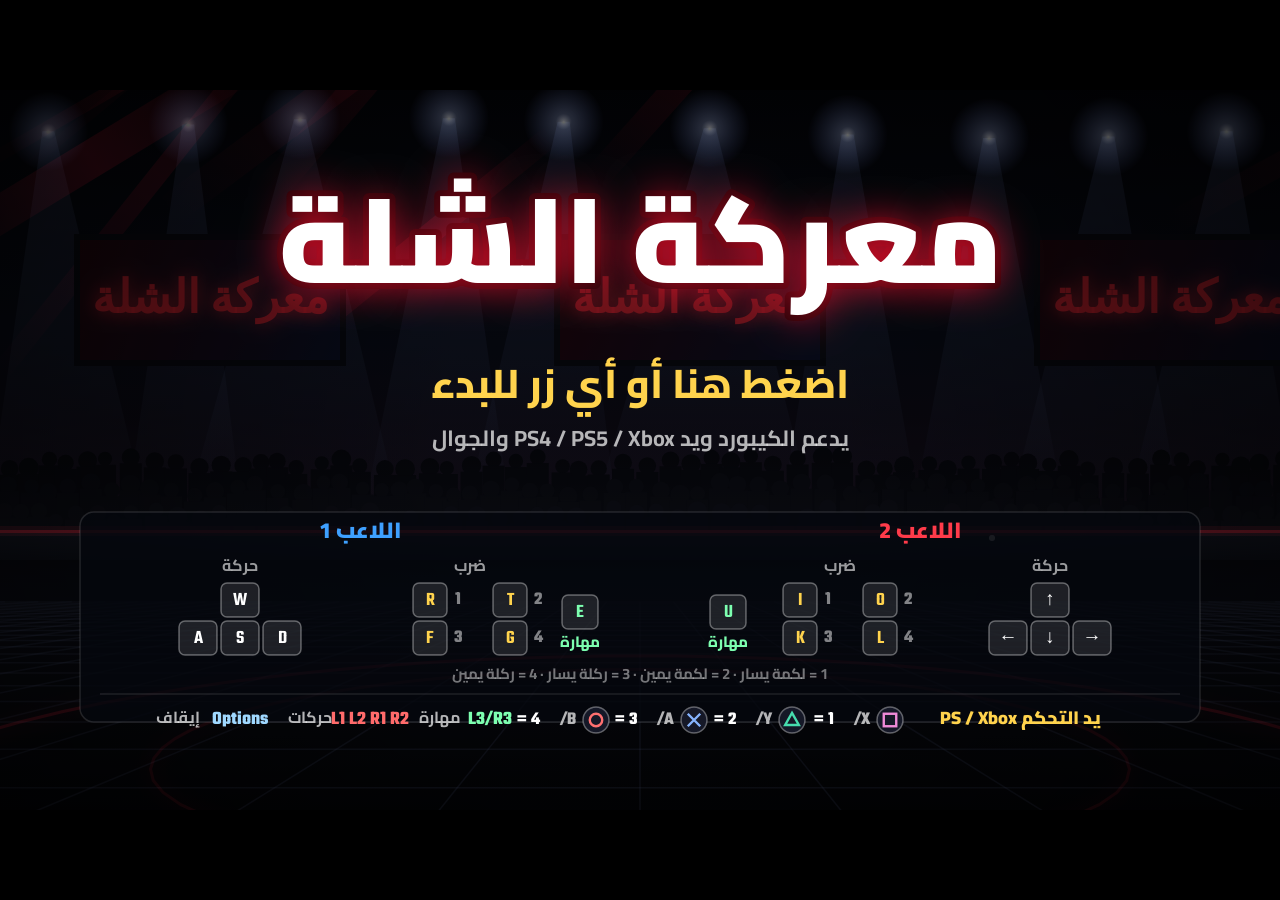
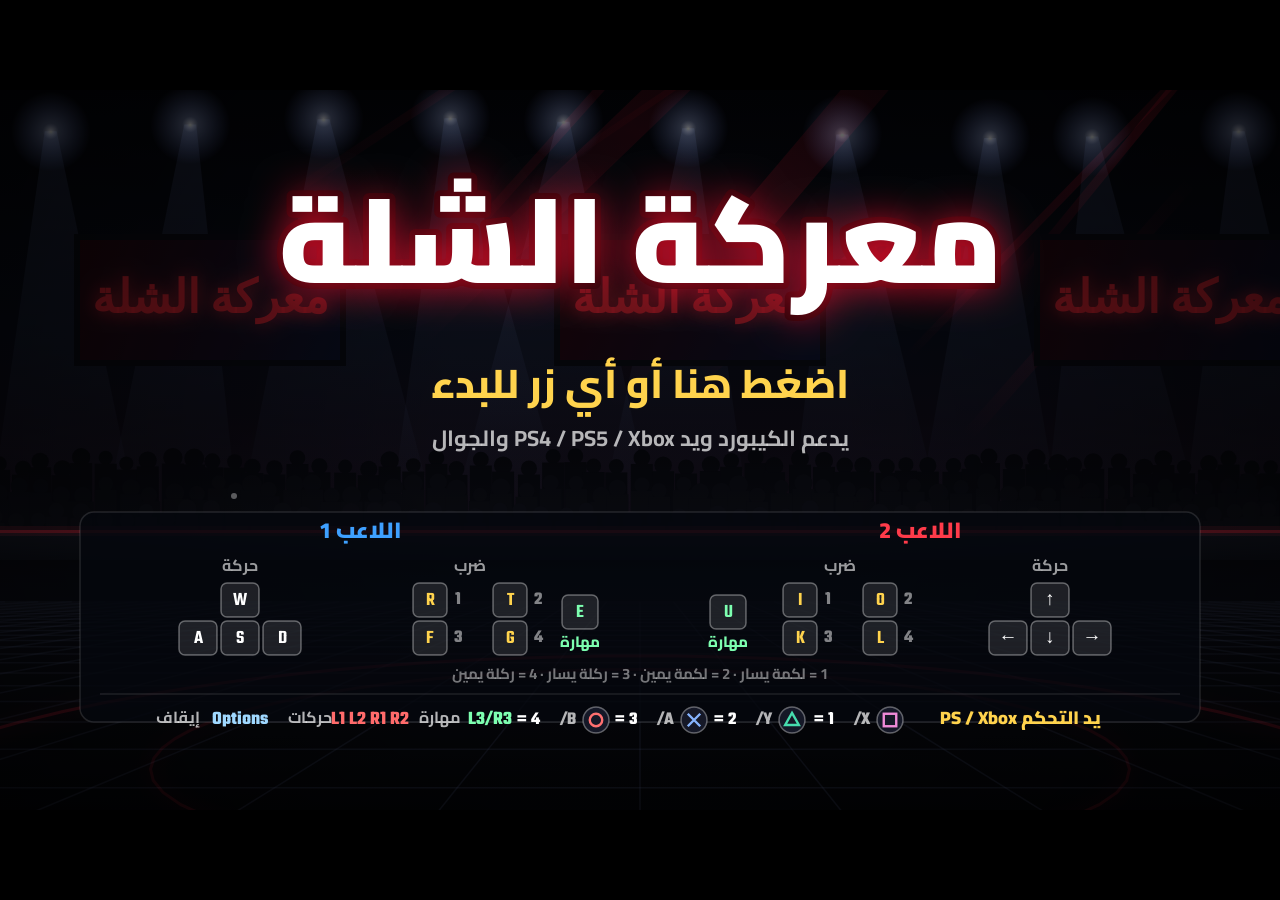
